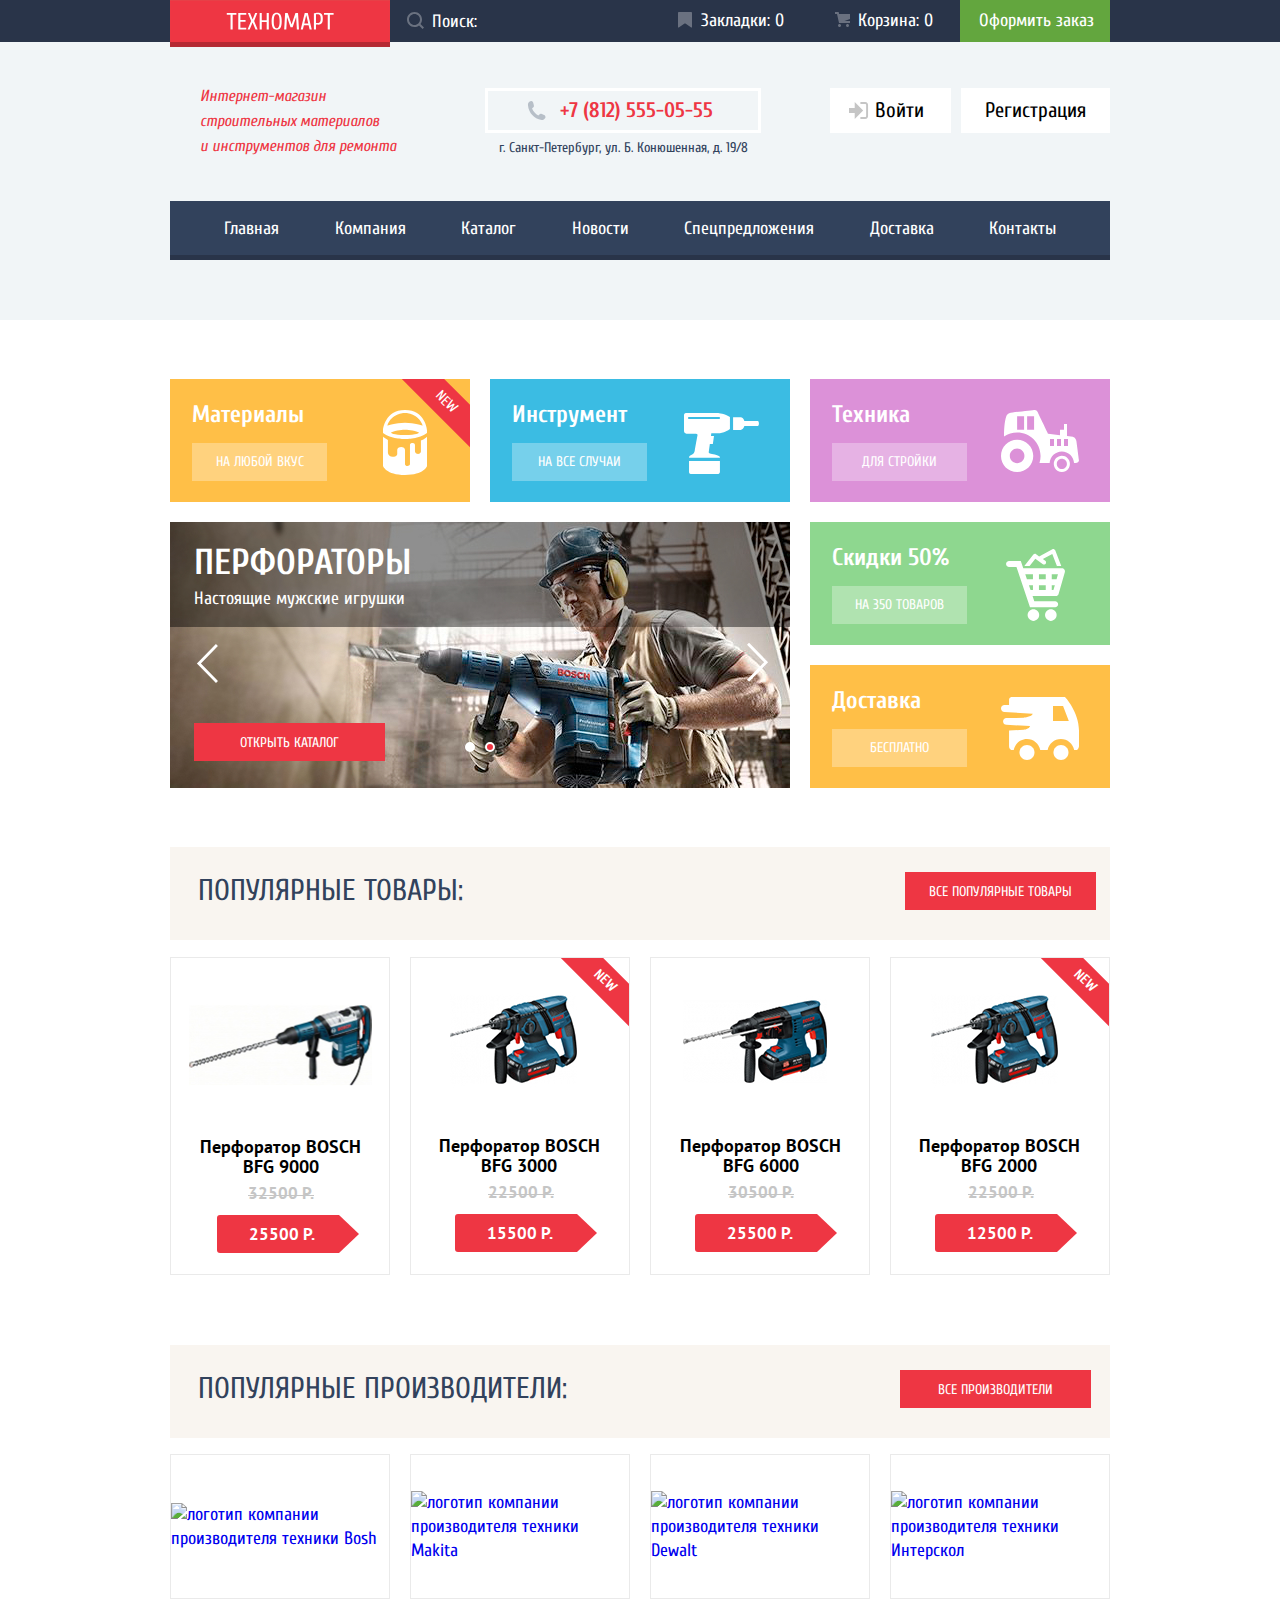
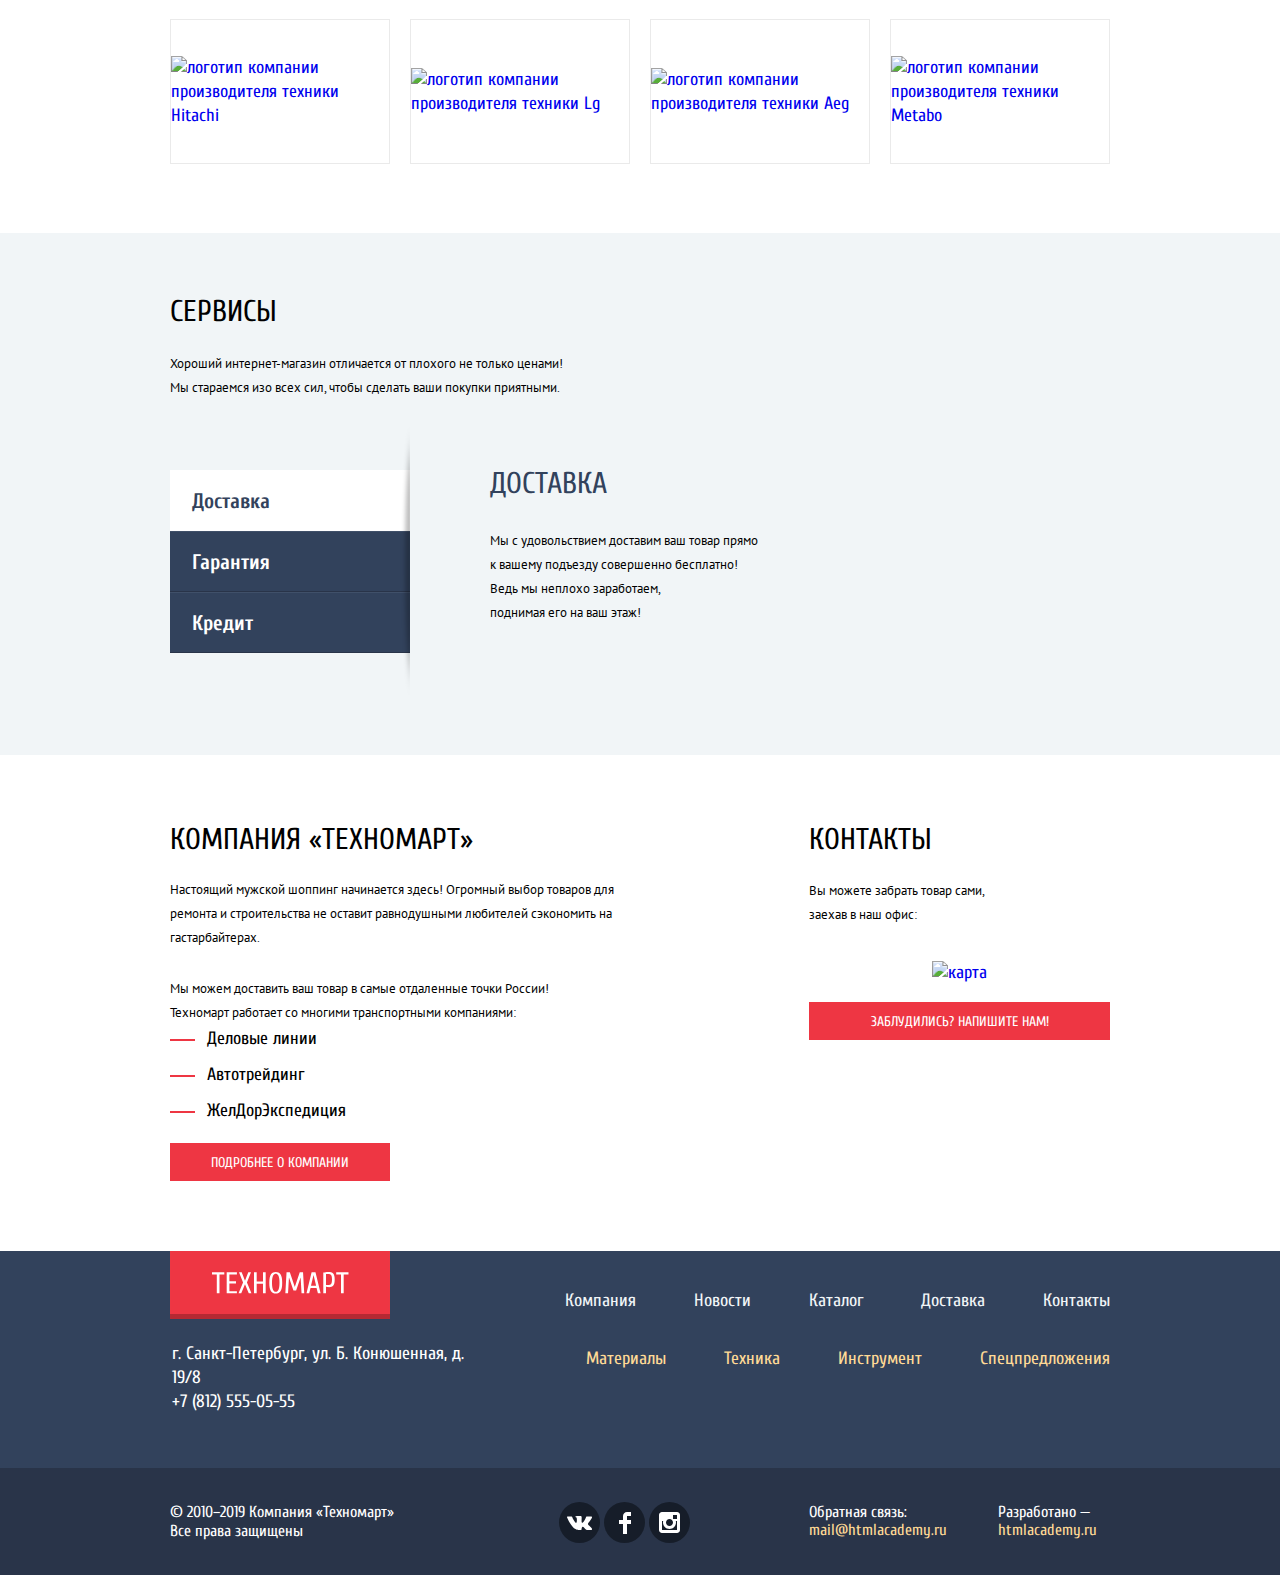
==== index.html @ 9337b0e5 "Правки по оформлению" ====
<!DOCTYPE html>
<html class="page" lang="ru">

<head>
  <meta charset="utf-8">
  <title>HTML Academy: Техномарт</title>
  <link rel="icon" href="favicon.ico">
  <link rel="icon" href="img/favicon.svg" type="image/svg+xml">
  <link rel="apple-touch-icon" href="img/favicon.png">
  <link rel="manifest" href="manifest.webmanifest">
  <link rel="preconnect" href="https://fonts.gstatic.com">
  <link
    href="https://fonts.googleapis.com/css2?family=Cuprum:ital,wght@0,400;0,700;1,400;1,700&family=PT+Sans:ital,wght@0,400;0,700;1,400;1,700&display=swap"
    rel="stylesheet">
  <link href="css/normalize.css" rel="stylesheet">
  <link href="css/style.css" rel="stylesheet">
</head>

<body class="page-body">
  <header class="main-header">
    <div class="header-bar">
      <div class="container header-account">
        <a class="logo-link" href="index.html"><img class="main-header-logo" src="img/logo.svg" width="220" height="47"
            alt="Официальный сайт магазина Техномарт"></a>
        <label for="input-placeholder" class="search-container"><span class="hidden">Поле поиска</span>
          <input id="input-placeholder" class="input-search" type="search" name="query" placeholder="Поиск:">
          <svg class="search-svg" width="17" height="17" viewBox="0 0 17 17" fill="none"
            xmlns="http://www.w3.org/2000/svg">
            <path fill-rule="evenodd" clip-rule="evenodd"
              d="M13.458 12.044L17 15.586L15.586 17L12.044 13.458C10.782 14.421 9.21 15 7.5 15C3.35786 15 0 11.6421 0 7.5C0 3.35786 3.35786 0 7.5 0C11.6421 0 15 3.35786 15 7.5C15.0001 9.14309 14.4581 10.7403 13.458 12.044ZM7.5 2C4.467 2 2 4.467 2 7.5C2.00331 10.5362 4.4638 12.9967 7.5 13C10.532 13 13 10.532 13 7.5C13 4.467 10.532 2 7.5 2Z"
              fill="white" />
          </svg>
        </label>
        <ul class="user-navigation">
          <li class="user-navigation-item">
            <a href="#" class="bookmark-link">Закладки:<span> 0</span></a>
          </li>
          <li class="user-navigation-item">
            <a href="#" class="cart-link">
              Корзина:<span>
                0</span></a>
          </li>
          <li class="user-navigation-item">
            <a href="#" class="order-link">Оформить заказ</a>
          </li>
        </ul>
      </div>
    </div>

    <div class="header-about container">
      <p class="header-info">Интернет-магазин строительных материалов<br> и инструментов для ремонта</p>
      <div class="header-contacts">
        <a class="header-contacts-phone" aria-label="телефон для связи с магазином Техномарт +7 812 555-05-55"
          href="tel:+78125550555">+7 (812) 555-05-55</a>
        <p class="header-contacts-adress">г. Санкт-Петербург, ул. Б. Конюшенная, д. 19/8</p>
      </div>

      <div class="user-links">
        <a class="enter-link" href="#" aria-label="Войти в личный кабинет"><svg width="20" height="17" viewBox="0 0 20 17" fill="none"
            xmlns="http://www.w3.org/2000/svg">
            <path d="M14.1667 8.5L5.71429 0V6H0V11H5.71429V17L14.1667 8.5Z" fill="#C5C5C5" />
            <path
              d="M16.1771 15.01H11.3895V17H16.1771C18.2514 17 19.0381 15.19 19.0619 13.974V3.028C19.0381 1.811 18.2514 0 16.1771 0H11.3895V1.99H16.1771C16.9762 1.99 17.1219 2.671 17.1391 3.047V13.951C17.1229 14.327 16.9762 15.01 16.1771 15.01Z"
              fill="#C5C5C5" />
          </svg>Войти</a>
        <a class="regisration-link" aria-label="Зарегистрироваться в интернет-магазине Техномарт" href="#">Регистрация</a>
      </div>
    </div>

    <nav class="main-navigation container">
      <ul class="site-navigation">
        <li class="site-navigation-item">
          <a href="#">Главная</a>
        </li>
        <li class="site-navigation-item">
          <a href="#">Компания</a>
        </li>
        <li class="site-navigation-item">
          <a href="catalog.html">Каталог</a>
        </li>
        <li class="site-navigation-item">
          <a href="#">Новости</a>
        </li>
        <li class="site-navigation-item">
          <a href="#">Спецпредложения</a>
        </li>
        <li class="site-navigation-item">
          <a href="#">Доставка</a>
        </li>
        <li class="site-navigation-item">
          <a href="#">Контакты</a>
        </li>
      </ul>
    </nav>
  </header>

  <main>
    <div class="container">
      <h1 class="hidden">Техномарт</h1>
      <section class="features">
        <h2 class="hidden">Преимущества компании</h2>
        <ul class="features-list">
          <li class="features-item features-materials new-item">
            <h3 class="features-title">Материалы</h3>
            <a class="features-link" aria-label="Материалы на любой вкус. Посмотреть все материалы" href="#">на любой вкус</a>
          </li>
          <li class="features-item features-tool">
            <h3 class="features-title">Инструмент</h3>
            <a class="features-link" href="#" aria-label="Инструменты на все случаи. Посмотреть все инструменты">на все случаи</a>
          </li>
          <li class="features-item features-technics">
            <h3 class="features-title">Техника</h3>
            <a class="features-link" href="#" aria-label="Техника для стройки. Посмотреть технику для стройки">для стройки</a>
          </li>
          <li class="features-item feature-slider">
            <a class="button catalog-button slider-button" href="catalog.html">Открыть каталог</a>
            <button class="slider-button-left" type="button" aria-label="Предыдущий слайд"><img src="img/icon-left.svg" width="22" height="40"
                alt="назад"></button>
            <button class="slider-button-right" type="button" aria-label="Следующий слайд"><img src="img/icon-left.svg" width="22" height="40"
                alt="вперед"></button>
            <ul class="slider-bullets">
              <li class="slider-bullet-item"><span class="slider-bullet"></span></li>
              <li class="slider-bullet-item"><span class="slider-bullet bullet-active"></span></li>
            </ul>
            <div class="features-perforator">
              <div class="slider-title-background">
                <h3 class="slider-title">Перфораторы</h3>
                <p class="slider-subtitle">Настоящие мужские игрушки</p>
              </div>
            </div>
            <div class="features-drill hidden">
              <div class="slider-title-background">
                <h3 class="slider-title">Дрели</h3>
                <p class="slider-subtitle">Соседям на радость!</p>
              </div>
            </div>
          </li>
          <li class="features-item features-sales">
            <h3 class="features-title">Скидки 50%</h3>
            <a class="features-link" href="#" aria-label="Скидки 50% на 350 товаров. Посмотреть все товары со скидками">на 350 товаров</a>
          </li>
          <li class="features-item features-delivery">
            <h3 class="features-title">Доставка</h3>
            <a class="features-link" href="#" aria-label="Доставка бесплатно. Посмотреть условия доставки">бесплатно</a>
          </li>
        </ul>
      </section>

      <section class="popular-products">
        <div class="section-bar">
          <h2 class="section-title">Популярные товары:</h2>
          <a class="button popular-button" href="#">Все популярные товары</a>
        </div>
        <ul class="products-list">
          <li class="products-item">
            <img class="products-bosh-nine" src="img/bosh-9000.jpg" width="184" height="164" alt="">
            <div class="products-buttons">
              <button class="button-buy" type="button" aria-label="Добавить в корзину товар Перфоратор BOSCH BFG 9000">Купить</button>
              <button class="button-bookmarks" type="button" aria-label="Добавить в закладки товар Перфоратор BOSCH BFG 9000">В закладки</button>
            </div>
            <div class="product-description">
              <h3 class="products-title">Перфоратор BOSCH BFG 9000</h3>
              <p class="old-price">32500 Р.</p>
              <p class="actual-price actual-first-price">25500 Р.</p>
            </div>
          </li>
          <li class="products-item new-item">
            <img class="product-bosh-three" src="img/bosh-3000.jpg" width="127" height="112" alt="">
            <div class="products-buttons">
              <button class="button-buy" type="button" aria-label="Добавить в корзину товар Перфоратор BOSCH BFG 3000">Купить</button>
              <button class="button-bookmarks" type="button" aria-label="Добавить в закладки товар Перфоратор BOSCH BFG 3000">В закладки</button>
            </div>
            <div class="product-description">
              <h3 class="products-title title-bosh-three">Перфоратор BOSCH BFG 3000</h3>
              <p class="old-price">22500 Р.</p>
              <p class="actual-price">15500 Р.</p>
            </div>
          </li>
          <li class="products-item">
            <img class="product-bosh-six" src="img/bosh-6000.jpg" width="144" height="128" alt="">
            <div class="products-buttons">
              <button class="button-buy" type="button" aria-label="Добавить в корзину товар Перфоратор BOSCH BFG 6000">Купить</button>
              <button class="button-bookmarks" type="button" aria-label="Добавить в закладки товар Перфоратор BOSCH BFG 6000">В закладки</button>
            </div>
            <div class="product-description">
              <h3 class="products-title">Перфоратор BOSCH BFG 6000</h3>
              <p class="old-price">30500 Р.</p>
              <p class="actual-price">25500 Р.</p>
            </div>
          </li>
          <li class="products-item new-item">
            <img class="product-bosh-two" src="img/bosh-2000.jpg" width="127" height="112" alt="">
            <div class="products-buttons">
              <button class="button-buy" type="button" aria-label="Добавить в корзину товар Перфоратор BOSCH BFG 2000">Купить</button>
              <button class="button-bookmarks" type="button" aria-label="Добавить в закладки товар Перфоратор BOSCH BFG 2000">В закладки</button>
            </div>
            <div class="product-description">
              <h3 class="products-title title-bosh-two">Перфоратор BOSCH BFG 2000</h3>
              <p class="old-price">22500 Р.</p>
              <p class="actual-price">12500 Р.</p>
            </div>
          </li>
        </ul>
      </section>

      <section class='manufacturer'>
        <div class="manufacturer-bar">
          <h2 class="section-title">Популярные производители:</h2>
          <a href="#" class="button manufacturer-button">Все производители</a>
        </div>
        <ul class="manufacturer-list">
          <li class="manufacturer-item">
            <a href="#" aria-label="Посмотреть технику компании Bosh"><img src="img/bosh.png" width="126" height="37"
                alt="логотип компании производителя техники Bosh"></a>
          </li>
          <li class="manufacturer-item">
            <a href="#" aria-label="Посмотреть технику компании Makita"><img src="img/makita.png" width="123" height="40"
                alt="логотип компании производителя техники Makita"></a>
          </li>
          <li class="manufacturer-item">
            <a href="#" aria-label="Посмотреть технику компании Dewalt"><img src="img/dewalt.png" width="146" height="44"
                alt="логотип компании производителя техники Dewalt"></a>
          </li>
          <li class="manufacturer-item">
            <a href="#" aria-label="Посмотреть технику компании Интерскол"><img src="img/interskol.png" width="200" height="76"
                alt="логотип компании производителя техники Интерскол"></a>
          </li>
          <li class="manufacturer-item">
            <a href="#" aria-label="Посмотреть технику компании Hitachi"><img src="img/hitachi.png" width="169" height="31"
                alt="логотип компании производителя техники Hitachi"></a>
          </li>
          <li class="manufacturer-item">
            <a href="#" aria-label="Посмотреть технику компании Lg"><img src="img/lg.png" width="121" height="73"
                alt="логотип компании производителя техники Lg"></a>
          </li>
          <li class="manufacturer-item">
            <a href="#" aria-label="Посмотреть технику компании Aeg"><img src="img/aeg.png" width="151" height="98"
                alt="логотип компании производителя техники Aeg"></a>
          </li>
          <li class="manufacturer-item">
            <a href="#" aria-label="Посмотреть технику компании Metabo"><img src="img/metabo.png" width="206" height="73"
                alt="логотип компании производителя техники Metabo"></a>
          </li>
        </ul>
      </section>
    </div>

    <section class="services-bar">
      <div class="services container">
        <h2 class="section-title services-title">Сервисы</h2>
        <p class="section-subtitle services-subtitle">Хороший интернет-магазин отличается от плохого не только
          ценами!<br>
          Мы стараемся изо всех сил, чтобы сделать ваши покупки приятными.</p>
        <div class="services-buttons" role="tablist">
          <button type="button" class="services-button services-checked" role="tab">Доставка</button>
          <button type="button" class="services-button" role="tab">Гарантия</button>
          <button type="button" class="services-button" role="tab">Кредит</button>
        </div>
        <figure class="services-content content-delivery">
          <h3 class="section-title content-title">Доставка</h3>
          <p class="section-subtitle">Мы с удовольствием доставим ваш товар прямо<br>
            к вашему подъезду совершенно бесплатно!<br>
            Ведь мы неплохо заработаем, <br>
            поднимая его на ваш этаж!</p>
        </figure>

        <figure class="services-content content-garantee display-none">
          <h3 class="section-title content-title garantee-title">Гарантия</h3>
          <p class="section-subtitle">Если купленный у нас товар поломается или заискрит,<br>а также в случае пожара,
            спровоцированного его<br>возгоранием, вы всегда можете быть уверены в нашей<br>гарантии.
            Мы обменяем сгоревший товар на новый.<br>Дом уж восстановите как-нибудь сами.</p>
        </figure>

        <figure class="services-content content-credit display-none">
          <h3 class="section-title content-title">Кредит</h3>
          <p class="section-subtitle">Залезть в долговую яму стало проще!<br>Кредитные консультанты придут вам на
            помощь.
          </p>
          <a class="button button-request" href="#" aria-label="Отправить заявку на оформление кредита">Отправить заявку</a>
        </figure>
      </div>

    </section>


    <div class="promo-contacts-container">
      <section class="promo">
        <h2 class="section-title promo-title">Компания «Техномарт»</h2>
        <p class="section-subtitle promo-subtitle-first">Настоящий мужской шоппинг начинается здесь!
          Огромный выбор товаров для ремонта и строительства не оставит равнодушными любителей
          сэкономить на гастарбайтерах.</p>
        <p class="section-subtitle promo-subtitle-second">Мы можем доставить ваш товар в самые отдаленные точки
          России!<br>
          Техномарт работает со многими транспортными компаниями:</p>
        <ul class="transport-list">
          <li class="transport-item">Деловые линии</li>
          <li class="transport-item">Автотрейдинг</li>
          <li class="transport-item">ЖелДорЭкспедиция</li>
        </ul>
        <a class="button button-promo" href="#">Подробнее о компании</a>
      </section>

      <section class="contacts">
        <h2 class="section-title contacts-title">Контакты</h2>
        <p class="section-subtitle">Вы можете забрать товар сами,<br>
          заехав в наш офис:</p>
        <a class="contacts-map" href="https://goo.gl/maps/zTwH3XCAZVpeip2f9" aria-label="Открыть карту в Google Maps"><img src="img/map.jpg" width="300"
            height="158" alt="карта"></a>
        <a class="button button-map" href="#">Заблудились? Напишите нам!</a>
      </section>

      <form class="mail-popap display-none" method="POST" action="https://echo.htmlacademy.ru">
        <h2 class="hidden">Форма обратной связи</h2>
        <ul class="mail-list">
          <li class="mail-item">
            <label for="user-mail-name">Ваше имя:</label>
            <input class="mail-name" id="user-mail-name" type="text" name="user-name" value=""
              placeholder="Имя Фамилия">
          </li>
          <li class="mail-item">
            <label for="user-mail-email">Ваш e-mail:</label>
            <input class="mail-email" id="user-mail-email" type="email" name="user-email" value=""
              placeholder="email@example.com">
          </li>
          <li class="mail-item">
            <label for="user-mail-text">Текст письма:</label>
            <textarea class="mail-text" id="user-mail-text" name="user-text" placeholder="В свободной форме"></textarea>
          </li>
        </ul>
        <div class="mail-button-bar">
          <button class="button mail-button-send" type="submit" aria-label="Отправить письмо">Отправить</button>
        </div>
        <button class="button mail-button-close" type="button" aria-label="Закрыть окно обратной связи"><svg width="21" height="21" viewBox="0 0 21 21"
            fill="none" xmlns="http://www.w3.org/2000/svg">
            <path
              d="M13.2729 10.5L20.6949 3.07799C21.0839 2.68899 21.0839 2.05299 20.6949 1.66399L19.3359 0.304995C18.9469 -0.0840054 18.3109 -0.0840054 17.9219 0.304995L10.4999 7.72699L3.07793 0.304995C2.68893 -0.0840054 2.05293 -0.0840054 1.66393 0.304995L0.304934 1.66399C-0.0840664 2.05299 -0.0840664 2.68899 0.304934 3.07799L7.72693 10.5L0.305934 17.922C-0.0830664 18.311 -0.0830664 18.947 0.305934 19.336L1.66493 20.695C2.05393 21.084 2.68993 21.084 3.07893 20.695L10.5009 13.273L17.9229 20.695C18.3119 21.084 18.9479 21.084 19.3369 20.695L20.6959 19.336C21.0849 18.947 21.0849 18.311 20.6959 17.922L13.2729 10.5Z"
              fill="#EE3643" />
          </svg></button>
      </form>

      <div class="map-popap display-none">
        <h2 class="hidden">Адрес на карте</h2>
        <iframe class="map-frame"
          src="https://www.google.com/maps/embed?pb=!1m18!1m12!1m3!1d1998.5991043651586!2d30.320894616311794!3d59.938794181876254!2m3!1f0!2f0!3f0!3m2!1i1024!2i768!4f13.1!3m3!1m2!1s0x4696310fca5ba729%3A0xea9c53d4493c879f!2z0JHQvtC70YzRiNCw0Y8g0JrQvtC90Y7RiNC10L3QvdCw0Y8g0YPQuy4sIDE5LCDQodCw0L3QutGCLdCf0LXRgtC10YDQsdGD0YDQsywgMTkxMTg2!5e0!3m2!1sru!2sru!4v1613931424519!5m2!1sru!2sru"
          width="600" height="450" style="border:0;" allowfullscreen="" loading="lazy"></iframe>
        <button class="button map-button-close" type="button" aria-label="Закрыть"><svg width="21" height="21" viewBox="0 0 21 21"
            fill="none" xmlns="http://www.w3.org/2000/svg">
            <path
              d="M13.2729 10.5L20.6949 3.07799C21.0839 2.68899 21.0839 2.05299 20.6949 1.66399L19.3359 0.304995C18.9469 -0.0840054 18.3109 -0.0840054 17.9219 0.304995L10.4999 7.72699L3.07793 0.304995C2.68893 -0.0840054 2.05293 -0.0840054 1.66393 0.304995L0.304934 1.66399C-0.0840664 2.05299 -0.0840664 2.68899 0.304934 3.07799L7.72693 10.5L0.305934 17.922C-0.0830664 18.311 -0.0830664 18.947 0.305934 19.336L1.66493 20.695C2.05393 21.084 2.68993 21.084 3.07893 20.695L10.5009 13.273L17.9229 20.695C18.3119 21.084 18.9479 21.084 19.3369 20.695L20.6959 19.336C21.0849 18.947 21.0849 18.311 20.6959 17.922L13.2729 10.5Z"
              fill="#EE3643" />
          </svg></button>
      </div>
    </div>


  </main>

  <footer class="main-footer">
    <div class="container">
      <section class="footer-about">
        <h2 class="hidden">Информация о компании</h2>
        <a class="footer-logo" href="index.html" aria-label="Ссылка на главную страницу магазина Техномарт"><img src="img/logo-footer.svg" width="220" height="68"
          alt="Официальный сайт магазина Техномарт"></a>
        <p class="footer-about-adress">
          г. Санкт-Петербург, ул. Б. Конюшенная, д. 19/8<br>
          +7 (812) 555-05-55
        </p>
        <ul class="footer-menu-about">
          <li class="menu-about-item">
            <a href="#">Компания</a>
          </li>
          <li class="menu-about-item">
            <a href="#">Новости</a>
          </li>
          <li class="menu-about-item">
            <a href="catalog.html">Каталог</a>
          </li>
          <li class="menu-about-item">
            <a href="#">Доставка</a>
          </li>
          <li class="menu-about-item">
            <a href="#">Контакты</a>
          </li>
        </ul>
        <ul class="footer-menu-products">
          <li class="menu-products-item">
            <a href="#">Материалы</a>
          </li>
          <li class="menu-products-item">
            <a href="#">Техника</a>
          </li>
          <li class="menu-products-item">
            <a href="#">Инструмент</a>
          </li>
          <li class="menu-products-item">
            <a href="#">Спецпредложения</a>
          </li>
        </ul>
      </section>
    </div>
    <section class="footer-contacts">
      <div class="container footer-contacts-design">
        <p class="footer-copyright">© 2010–2019 Компания «Техномарт»<br>
          Все права защищены</p>
        <ul class="footer-social-list">
          <li class="social-item social-vk"><a href="#" aria-label="Ссылка на страницу магазина Вконтакте"><span class="hidden">Вконтакте</span></a></li>
          <li class="social-item social-fb"><a href="#" aria-label="Ссылка на страницу магазина в Фейсбук"><span class="hidden">Фейсбук</span></a></li>
          <li class="social-item social-inst"><a href="#" aria-label="Ссылка на страницу магазина в Инстаграм"><span class="hidden">Инстаграм</span></a></li>
        </ul>
        <div class="footer-adress-and-developers">
          <p class="footer-adress">Обратная связь:<br>
            <a class="footer-link" href="#" aria-label="Адрес электронной почты для обратной связи mail@htmlacademy.ru">mail@htmlacademy.ru</a>
          </p>
          <p class="footer-developers">
            Разработано —<br>
            <a class="footer-link" href="https://htmlacademy.ru/intensive/htmlcss" aria-label="Ссылка на сайт компании разработчика сайта магазина">htmlacademy.ru</a>
          </p>
        </div>
      </div>
    </section>


  </footer>


</body>

</html>
---- css/style.css ----
/** Colors **/
:root {
    --basic-grey: #32425C;
    --basic-dark-grey: #293449;
    --basic-red: #EE3643;
    --basic-green: #63A63E;
    --basic-light-grey: #C5C5C5;
    --basic-background: #F1F5F7;
    --basic-beige: #F9F5F0;
    --white: #FFFFFF;
    --special-dark-grey: #161D29;
    --special-dark-green: #518534;
    --special-yellow: #FFBF47;
    --special-yellow-2: #FFC047;
    --special-blue: #3BBCE3;
    --special-lilac: #DC91D8;
    --special-greenlight: #8ED78F;
    --special-bright-green: #00CA74;
    --special-yellowlight: #FFDA96;
    --special-dark-red: #CA2C37;
    --success: #5FBB2D;
    --warning: #FFBF47;
    --error: #BA2732;
    --black: black;
    --background-light-grey: #F1F1F1;
    --special-grey: #D7DCDE;
    --special-deep-grey: #ababab;
    --special-light-grey : #EAEAEA;
    --light-grey: #E5E5E5;
    --grey: #A9A9A9;
    --basic-transparant-grey: #F4F4F4;
}

/** Global **/

.page-body {
  min-width: 960px;
  margin: 0;
  padding: 0;
  font-family:'Cuprum', 'Arial', sans-serif;
  font-size: 18px;
  line-height: 24px;
  font-weight: 400;
  background-color: var(--white);

  min-height: 100%;
  display: grid;
  grid-template-rows: min-content 1fr min-content;
  align-content: start;
}


a {
    text-decoration: none;
  }

img {
    max-width: 100%;
    height: auto;
  }

.hidden {
    position: absolute;
    width: 1px;
    height: 1px;
    margin: -1px;
    border: 0;
    padding: 0;
    white-space: nowrap;
    clip-path: inset(100%);
    clip: rect(0 0 0 0);
    overflow: hidden;
}

.display-none {
    display: none;
}

/** Grid **/

.page {
    height: 100%;
  }

.container {
    width: 940px;
    margin: 0 auto 0 auto;
}


/** Button **/

.button {
    background-color: var(--basic-red);
    color: var(--white);
    font-weight: normal;
    font-size: 14px;
    line-height: 18px;
    text-transform: uppercase;
    text-align: center;
    display: inline-block;
}

.button:hover {
    background-color: var(--special-dark-red) ;
}

.button:active {
    background-color: var(--error);
}

/** Header **/

.main-header {
    background-color: var(--basic-background);
    color: var(--white);
    padding-bottom: 60px;
}

.header-bar {
    background-color: var(--basic-dark-grey);
    width: 100%;
}

.header-container {
    height: 42px;
    display: grid;
    grid-template-columns: min-content 1fr;
}

.logo-link {
    width: 220px;
    height: 43px;
    margin: 0;
    padding: 0;
}

.main-header-logo {
    width: 220px;
    height: 47px;
    margin: 0;
    padding: 0;
}

.header-account {
    color: var(--white);
    display: flex;
    align-items: center;
    height: 42px;
}

.user-navigation {
    display: flex;
    justify-content: end;
    align-items: center;
    margin: 0;
    margin-left: auto;
    padding: 0;
}

.main-navigation {
    background-color: var(--basic-grey);
}

.site-navigation {
    margin: 0;
    padding: 16px 29px 14px 29px;
    border-bottom: solid 5px var(--basic-dark-grey);
    display: flex;
    flex-direction: row;
    justify-content: space-between;
    flex-wrap: wrap;
}

.bookmark-link {
    position: relative;
    padding: 12px 25px 9px 43px;
}

.bookmark-link-catalog {
    padding: 11px 39px 11px 44px;
}

.bookmark-link::before {
    content: "";
    width: 14px;
    height: 16px;
    background-image: url("../img/icon-bookmark.svg");
    background-repeat: no-repeat;
    background-position: 0 0;
    position: absolute;
    top: 14px;
    left: 20px;
    opacity: 0.3;
}

.cart-link {
    position: relative;
    padding: 9px 27px 9px 49px;
}

.cart-link-checked {
    background-color: var(--basic-red);
    border: none;
    padding: 10px 22px 11px 35px;
}

.cart-link::before {
    content: "";
    width: 15px;
    height: 15px;
    background-image: url("../img/icon-cart.svg");
    background-repeat: no-repeat;
    background-position: 0 0;
    position: absolute;
    left: 26px;
    top: 11px;
    opacity: 0.3;
}

.cart-link-checked::before {
    content: "";
    width: 15px;
    height: 15px;
    background-image: url("../img/icon-cart.svg");
    background-repeat: no-repeat;
    background-position: 0 0;
    position: absolute;
    left: 12px;
    top: 13px;
    opacity: 0.3;
}

.bookmark-link:hover::before , .cart-link:hover::before {
    opacity: 1;
}

.bookmark-link:active, .cart-link:active, .bookmark-link:active span, .cart-link:active span {
    background-color: var(--special-dark-grey);
    color: rgba(255, 255, 255, 0.5);
}

.bookmark-link:active::before, .cart-link:active::before {
    opacity: 0.3;
}

.order-link {
    background-color: var(--basic-green);
    padding: 9px 16px 9px 19px;
    text-align: center;
    display: block;
}

.order-link:hover {
    background-color: var(--success);
}

.order-link:active {
    background-color: var(--basic-green);
    color: rgba(255, 255, 255, 0.5);;
}

.search-container {
    flex: 1;
    display: flex;
    position: relative;
    height: 100%;
}

.search-svg {
    position: absolute;
    top: 12px;
    left: 17px;
    opacity: 0.3;
}

.input-search {
    color: var(--white);
    height: 100%;
    width: 100%;
    flex: 1;
    border: none;
    padding: 9px 0 9px 42px;
    background-color: var(--basic-dark-grey);
    outline: none;
}

.input-search::placeholder {
    color: var(--white);
}

.input-search:hover + .search-svg {
    opacity: 1;
}

.input-search:active + .search-svg {
    opacity: 0.3;
}

.input-search:active::placeholder {
    color: rgba(255, 255, 255, 0.5);
}

.input-search:focus {
    background-color: var(--white);
    color: var(--black);
}

.input-search:focus::placeholder {
    color: var(--black);
}

.input-search:focus + .search-svg {
    opacity: 1;
}

.input-search:focus + .search-svg path {
    fill: var(--basic-red);
}

.site-navigation a , .user-navigation a , .user-navigation-item span {
    color: var(--white);
}

.user-navigation-item span {
    font-size: 18px;
}

.site-navigation, .user-navigation {
    list-style-type: none;
}

.header-about {
    font-size: 14px;
    line-height: 24px;
    box-sizing: border-box;
    display: grid;
    grid-template-columns: 1fr 1fr 1fr;
}

.header-info {
    color: var(--basic-red);
    font-style: italic;
    font-size: 16px;
    line-height: 25px;
    text-transform: none;

    width: 197px;
    margin: 0 0 0 30px;
    padding: 42px 0 42px 0;
}

.header-contacts {
    color: var(--basic-grey);
    margin-left: auto;
    padding: 46px 0 38px 0;
    display: flex;
    flex-direction: column;
}

.phone-img {
    margin-left: 16px;
}

.header-contacts-phone {
    border: solid var(--white) 3px;
    color: var(--basic-red);
    font-weight: 700;
    font-size: 21px;
    line-height: 30px;
    margin: 0;
    padding: 4px 45px 5px 72px;
    text-align: center;
    height: 45px;
    position: relative;
    box-sizing: border-box;
}

.header-contacts-phone::before {
    content: "";
    width: 19px;
    height: 19px;
    background-image: url(../img/icon-phone.svg);
    position: absolute;
    top: 10px;
    left: 39px;
}

.header-contacts-adress {
    font-size: 14px;
    line-height: 24px;
    text-align: center;
    margin: 0;
    margin-top: 3px;
    padding: 0;
}

.user-links {
    justify-self: end;
    padding: 46px 0 67px 0;
    display: flex;
    height: 45px;
    margin-left: 69px;
}

.user-link {
    margin: 0;
    padding: 0;
}

.user-link:hover {
    color: var(--basic-red);
}

.user-link:active {
    color: var(--basic-light-grey);
}

.enter-link {
    background-color: var(--white);
    color: var(--black);
    font-size: 21px;
    line-height: 21px;
    padding: 12px 27px 12px 45px;
    position: relative;
    box-sizing: border-box;
}

.enter-link svg {
    position: absolute;
    top: 14px;
    left: 19px;
}

.regisration-link {
    background-color: var(--white);
    color: var(--black);
    font-size: 21px;
    line-height: 21px;
    padding: 12px 24px 12px 24px;
    margin-left: 10px;
    box-sizing: border-box;
}

.enter-link:hover, .regisration-link:hover {
    color: var(--basic-red);
}

.enter-link:active, .regisration-link:active {
    color: var(--basic-light-grey);
}


.enter-link:hover path {
    fill: var(--basic-grey);
}

.enter-link:active path {
    fill: var(--basic-light-grey);
}

.site-navigation-item a {
    width: 100%;
    padding: 16px 25px 20px 25px;
}

.site-navigation-item a:hover {
    background-color: var(--basic-dark-grey);
}

.site-navigation-item a:active {
    background-color: var(--special-dark-grey);
    color: rgba(255, 255, 255, 0.5);
}


/**Features**/

.features {
    margin-top: 59px;
    margin-bottom: 59px;
}

.features-list {
    list-style-type: none;
    color: var(--white);
    margin: 0;
    padding: 0;

    display: grid;
    grid-template-columns: 1fr 1fr 1fr;
    grid-template-rows: 123px 123px 123px;
    gap: 20px;
}

.feature-slider {
    grid-column:  1 / 3;
    grid-row: 2 / 4;
    min-width: 620px;
}

.features-item {
    max-width: 300px;
    padding: 21px 0 21px 22px;
    display: flex;
    flex-direction: column;
    justify-content: space-between;
    overflow: hidden;
}

.features-title {
    font-weight: bold;
    font-size: 24px;
    line-height: 30px;
    margin: 0;
    padding: 0;
}

.features-link {
    display: inline;
    color: var(--white);
    background-color: rgba(255,255,255, 0.3);
    font-size: 14px;
    line-height: 18px;
    text-align: center;
    text-transform: uppercase;
    max-width: 115px;
    margin: 0;
    padding: 10px;
}

.features-link:hover {
    background-color: rgba(197, 197, 197, 0.3);
}

.features-link:active {
    background-color: rgba(169, 169, 169, 0.3);
}

.features-materials {
    background-color: var(--special-yellow);
    background-image: url("../img/icon-paint.svg");
    background-repeat: no-repeat;
    background-position-x: 213px;
    background-position-y: 31px ;
}

.new-item {
    position: relative;
}

.new-item::after {
    content: "new";
    background-color: var(--basic-red);
    font-family: 'Cuprum', 'Arial', sans-serif;
    font-size: 14px;
    line-height: 18px;
    text-transform: uppercase;
    width: 100px;
    height: 30px;
    text-align: center;
    display: flex;
    justify-content: center;
    align-items: center;
    color: var(--white);
    position: absolute;
    top: 8px;
    right: -26px;
    transform: rotate(45deg);
}

.features-tool {
    background-color: var(--special-blue);
    background-image: url("../img/icon-drel.svg");
    background-repeat: no-repeat;
    background-position-x: 194px;
    background-position-y: 34px ;
}

.features-technics {
    background-color: var(--special-lilac);
    background-image: url("../img/icon-auto.svg");
    background-repeat: no-repeat;
    background-position-x: 191px;
    background-position-y: 31px ;
}

.features-sales {
    background-color: var(--special-greenlight);
    background-image: url("../img/icon-sale.svg");
    background-repeat: no-repeat;
    background-position-x: 196px;
    background-position-y: 26px ;
}

.features-delivery {
    background-color: var(--special-yellow);
    background-image: url("../img/icon-delivery.svg");
    background-repeat: no-repeat;
    background-position-x: 191px;
    background-position-y: 32px ;
}

.feature-slider {
    margin: 0;
    padding: 0;
    position: relative;
}

.features-perforator {
    background-color: var(--basic-beige);
    background-image: url("../img/drells.jpg");
    background-repeat: no-repeat;
    height: 100%;
}

.features-drill {
    background-color: var(--basic-beige);
    background-image:  url("../img/perforators.jpg");
    background-repeat: no-repeat;
    height: 100%;
}

.slider-title-background {
    background: rgba(0, 0, 0, 0.25);
    padding: 23px 0 16px 24px;
    height: min-content;
}

.slider-title {
    font-weight: bold;
    font-size: 36px;
    line-height: 36px;
    text-transform: uppercase;
    margin: 0;
    margin-bottom: 6px;
    padding: 0;
}

.slider-subtitle {
    font-weight: 400;
    font-size: 18px;
    line-height: 24px;
    margin: 0;
    padding: 0;
}

.slider-button {
    position: absolute;
    left: 24px;
    bottom: 27px;
}

.slider-button-left {
    position: absolute;
    left: 20px;
    bottom: 98px;
    background: transparent;
    border: none;
}

.slider-button-right {
    position: absolute;
    right: 15px;
    bottom: 104px;
    background: transparent;
    border: none;
    transform: rotate(180deg);
}

.slider-bullets {
    display: flex;
    min-width: 30px;
    position: absolute;
    bottom: 36px;
    left: 295px;
    list-style: none;
    margin: 0;
    padding: 0;
}

.slider-bullet {
    display: block;
    content: "";
    width: 6px;
    height: 6px;
    background-color: var(--white);
    border: solid 2px var(--white);
    border-radius: 50%;
    margin: 0;
    padding: 0;
}

.bullet-active {
    background-color: var(--basic-red);
}

.slider-bullet-item {
    margin-right: 10px;
}

.slider-bullet-item:last-child {
    margin-right: 0;
}

.catalog-button {
    padding: 11px 46px 9px 46px;
    width: max-content;
}

/**Popular, Manufacturer**/

.manufacturer {
    margin-top: 70px;
}

.popular-button {
    padding: 11px 24px 9px 24px;
}

.section-title {
    color: var(--basic-grey);
    text-transform: uppercase;
    font-size: 30px;
    line-height: 30px;
    font-weight: 400;
    margin: 0;
    padding: 0;
}

.section-bar {
    background-color: var(--basic-beige);
    padding: 25px 14px 30px 28px;
    display: flex;
    justify-content: space-between;
    align-items: center;
}

.manufacturer-bar {
    background-color: var(--basic-beige);
    padding: 25px 19px 30px 28px;
    display: flex;
    justify-content: space-between;
    align-items: center;
}

.products-list, .manufacturer-list, .products-list-catalog {
    list-style-type: none;
    margin: 0;
    padding: 0;
}

.products-list {
    display: grid;
    grid-template-columns: 1fr 1fr 1fr 1fr;
    gap: 20px;
    margin-top: 17px;
}

.products-list-catalog {
    display: grid;
    grid-template-columns: 1fr 1fr 1fr;
    grid-column-gap: 20px;
    grid-row-gap: 18px;
    margin-top: 8px;
}

.products-item {
    border: solid 1px var(--special-light-grey);
    font-family: 'PT Sans', 'Arial', sans-serif;
    font-weight: bold;
    font-size: 18px;
    line-height: 20px;
    text-align: center;
    width: 220px;
    min-height: 318px;
    padding: 0 17px 21px 18px;
    margin: 0;
    box-sizing: border-box;
    position: relative;
    overflow: hidden;

    display: flex;
    flex-direction: column;
    align-items: center;
}

.products-item-catalog {
    border: solid 1px var(--special-light-grey);
    font-family: 'PT Sans', 'Arial', sans-serif;
    font-weight: bold;
    font-size: 18px;
    line-height: 20px;
    text-align: center;
    width: 220px;
    min-height: 318px;
    padding: 0 17px 21px 18px;
    margin: 0;
    box-sizing: border-box;
    position: relative;
    overflow: hidden;

    display: flex;
    flex-direction: column;
    align-items: center;
    padding-top: 3px;
}

.products-item img {
    width: 184px;
    height: 164px;
    object-fit: scale-down;
    box-sizing: content-box;
}

.products-item-catalog img {
    width: 184px;
    height: 164px;
    object-fit: scale-down;
    margin-bottom: 5px;
    box-sizing: content-box;
}

.products-buttons {
    background-color: var(--white);
    position: absolute;
    display: none;
    padding-bottom: 6px;
    margin-top: -4px;
}

.products-item:hover, .products-item-catalog:hover {
    box-shadow: 0 4px 20px rgba(0, 0, 0, 0.15);
}

.products-item:hover .products-buttons {
    display: block;
}

.products-item-catalog:hover .products-buttons {
    display: block;
}

.product-description {
    margin-top: 0;
    padding-top: 8px;
}

.products-title {
    font-weight: bold;
    font-size: 18px;
    line-height: 20px;
    text-align: center;
    margin: 0;
    padding: 0;
    padding-bottom: 6px;
}

.title-bosh-three, .title-bosh-two {
    padding-right: 3px;
}

.title-catalog-bosh-three, .title-catalog-bosh-two {
    margin-top: -2px;
    margin-left: -4px;
}

.old-price {
    color: var(--basic-light-grey);
    display: inline-block;
    font-size: 17px;
    line-height: 18px;
    text-align: center;
    margin: 0;
    padding: 0;
    padding-bottom: 13px ;
    position: relative;
}

.old-price::after {
    content: "";
    width: 100%;
    background-color: var(--basic-light-grey);
    height: 1px;
    position: absolute;
    bottom: 19px;
    left: 0;
}

.old-price-hidden {
    display: block;
    visibility: hidden;
    padding-bottom: 15px;
}

.actual-price {
    display: inline-block;
    background-color: var(--basic-red);
    border-radius: 3px 0 0 3px;
    color: var(--white);
    font-size: 17px;
    line-height: 18px;
    text-align: center;
    margin: 0;
    margin-left: -9px;
    padding: 10px 24px 10px 32px;
    max-width: 141px;
    position: relative;
}

.actual-price::after {
    content: "";
    width: 0;
    height: 0;
    border-style: solid;
    border-width: 19px 0 19px 20px;
    border-color: transparent transparent transparent var(--basic-red);
    position: absolute;
    top: 0;
    right: -20px;
}

.actual-first-price {
    margin-left: -5px;
}

.products-bosh-nine {
    padding-top: 5px;
}


.product-bosh-three {
    margin-left: -14px;
}

.product-bosh-two {
    margin-left: -13px;
}

.product-bosh-six {
    margin-left: -11px;
}

.products-item .product-bosh-six {
    padding-bottom: 4px;
    margin-top: 2px;
}

.products-item .product-bosh-three {
    padding-bottom: 6px;
}

.products-item .product-bosh-two {
    padding-bottom: 6px;
}

.products-item .products-bosh-nine {
    padding-bottom: 2px;
}

/** Products Popap  **/

.cart-success-popap {
    position: fixed;
    top: 50%;
    left: 50%;
    transform: translate(-50%,-50%);
    margin-left: 17px;

    width: 620px;
    height: 282px;
    box-sizing: border-box;
    background-color: var(--white);
    box-shadow: 0 4px 20px rgba(0, 0, 0, 0.15);

    border-top: solid var(--basic-red) 7px;

    display: none;
}

.success-message {
    margin: 0;
    padding: 66px 100px 67px 174px;
}

.success-text {
    margin: 0;
    padding: 0;
    font-style: normal;
    font-weight: bold;
    font-size: 24px;
    line-height: 30px;
    position: relative;
}

.success-text::before {
    content: "";
    width: 66px;
    height: 66px;
    background-image: url("../img/icon-mark.svg");
    position: absolute;
    left: -93px;
    top: -18px;
}

.success-buttons {
    background-color: var(--background-light-grey);
    padding: 37px 112px 37px 114px;
}

.success-order {
    border: none;
    padding: 11px 46px 9px 47px;
    margin-right: 5px;
}

.success-next {
    background-color: var(--white);
    color: var(--black);
    border: none;
    padding: 11px 31px 9px 32px;
}

.success-close {
    margin: 0;
    padding: 0;
    position: absolute;
    top: 11px;
    right: 11px;
    background-color: transparent;
    border: none;
}
.succes-close:hover {
    background-color: transparent;
}


/**  Manufacturer **/

.manufacturer-list {
    display: grid;
    grid-template-columns: 1fr 1fr 1fr 1fr;
    gap: 20px;
    margin-top: 16px;
}

.manufacturer-button {
    padding: 11px 38px 9px 38px;
}

.manufacturer-item {
    border: solid 1px var(--special-light-grey);
    width: 220px;
    height: 145px;
    box-sizing: border-box;
    display: flex;
    align-items: center;
    justify-content: center;
}

.manufacturer-item:hover {
    box-shadow: 0 4px 20px rgba(0, 0, 0, 0.15);
}

.manufacturer-item:active {
    opacity: 0.5;
    filter: drop-shadow(0px 4px 20px rgba(0, 0, 0, 0.15));
}

.manufacturer-item:active img {
    opacity: 0.5;
}


/** Services **/

.services-bar {
    background-color: var(--basic-background);
    height: 522px;
}

.services {
    display: grid;
    grid-template-columns: 1fr 3fr;
    margin-top: 69px;
    padding: 64px 0 0 0;
}

.services-title {
    color: var(--black);
    margin-bottom: 25px;

    grid-column: 1 / -1;
}

.services-subtitle {
    grid-column: 1 / -1;
}

.section-subtitle {
    font-family: 'PT Sans', 'Arial', sans-serif;
    font-weight: 400;
    font-size: 13px;
    line-height: 24px;
    margin: 0;
    padding: 0;
}

.services-buttons {
    display: flex;
    flex-direction: column;
    margin-top: 70px;
    position: relative;
}

.services-buttons::after {
    content: "";
    width: 10px;
    height: 279px;
    background-image: url(../img/line.png);
    position: absolute;
    right: 0;
    top: -49px;
}

.services-button {
    border: none;
    background-color: var(--basic-grey);
    color: var(--white);
    font-weight: bold;
    font-size: 21px;
    line-height: 30px;
    width: 240px;
    height: 61px;
    padding: 0 0 0 22px;
    margin: 0;
    text-align: left;
    border-top: solid 1px #405069;
    border-bottom: solid 1px #293449;
}

.services-button:hover {
    background-color: var(--basic-dark-grey);
}

.services-button:active {
    background-color: var(--white);
    color: var(--basic-grey);
}

.services-checked {
    background-color: var(--white);
    color: var(--basic-grey);
    pointer-events: none;
    border-top: solid 1px var(--white);
    border-bottom: solid 1px var(--white);
    
}

.services-content {
    margin: 0;
    padding: 69px 0 99px 80px;
}

.content-title {
    margin-bottom: 30px;
}

.content-delivery {
    background-image: url("../img/layer-delivery.png");
    background-repeat: no-repeat;
    background-position-x: 231px;
    background-position-y: 90px;
    padding-bottom: 128px ;
}

.content-garantee {
    background-image: url("../img/layer-garantee.png");
    background-repeat: no-repeat;
    background-position-x: 319px;
    background-position-y: 66px;
    padding-bottom: 113px;
}

.garantee-title {
    margin-bottom: 25px;
}

.content-credit {
    background-image: url("../img/layer-credit.png");
    background-repeat: no-repeat;
    background-position: right bottom;
    background-position-x: 245px;
    background-position-y: 68px;
    padding-bottom: 116px;
    width: 710px;
}

.button-request {
    padding: 9px 44px 10px 45px;
    margin-top: 26px;
}

/** Promo **/

.promo-contacts-container {
    display: grid;
    grid-template-columns: 1fr 1fr;
    margin: 0 auto;
    padding: 70px 0 70px 0;
    width: 940px;
    position: relative;
}

.promo {
    display: flex;
    flex-direction: column;
}

.promo-title {
    color: var(--black);
    margin-bottom: 23px;
}

.promo-subtitle-first {
    margin-bottom: 27px;
}

.promo-subtitle-second {
    margin-bottom: 2px;
}

.transport-list {
    list-style-type: none;
    margin: 0;
    padding: 0;
    margin-bottom: 8px;
}

.transport-item {
    margin-bottom: 12px;
    padding-left: 37px;
    position: relative;
}

.transport-item::before {
    content: "";
    position: absolute;
    width: 25px;
    height: 2px;
    background-color: var(--basic-red);
    top: 12px;
    left: 0;
}

.button-promo {
    width: 220px;
    box-sizing: border-box;
    padding: 11px 40px 9px 39px;
}

/** Contacts **/

.contacts {
    justify-self: end;
    display: flex;
    flex-direction: column;
}

.contacts-title {
    color: var(--black);
    margin-bottom: 24px;
}

.contacts-map {
    display: block;
    margin: 34px auto 17px auto;
}

.button-map {
    padding: 11px 61px 9px 62px;
}

/** Footer **/

.main-footer {
    background-color: var(--basic-grey);
    color: var(--white);
}

.footer-about {
    display: grid;
    grid-template-columns: 1fr 2fr;
    padding-bottom: 54px;
}

.footer-about-adress {
    font-family: 'Cuprum', 'Arial', sans-serif;
    margin: 0;
    padding: 16px 0 0 2px;
    width: 323px;
    font-weight: 400;
    font-size: 18px;
    line-height: 24px;
}

.footer-logo {
    order: -2;
}

.footer-menu-about, .footer-menu-products {
    list-style-type: none;
    margin: 0;
    padding: 0;
    display: flex;
    justify-content: space-between;
}

.footer-menu-about {
    order: -1;
    padding-top: 38px;
    margin-left: 70px;
}

.footer-menu-products {
    padding: 21px 0 20px 91px;
}

.footer-menu-about a {
    color: var(--basic-background);
}

.footer-menu-products a {
    color: var(--special-yellowlight);
}

.footer-contacts {
    background-color: var(--basic-dark-grey);
    font-weight: 400;
    font-size: 16px;
    line-height: 19px;
}

.footer-contacts-design {
    display: grid;
    grid-template-columns: 1fr 1fr 1fr;
    
    padding-top: 35px;
    padding-bottom: 29px;
}

.footer-adress-and-developers {
    display: flex;
    padding-bottom: 6px;
    margin-left: 15px;
    line-height: 18px;
}

.footer-copyright {
    margin: 0;
    padding: 0;
    padding-bottom: 5px;
}

.footer-social-list {
    list-style-type: none;
    margin: 0 auto;
    margin-top: -1px;
    margin-left: 77px;
    padding: 0;
    width: 160px;

    display: flex;
}

.social-item {
    background-color: var(--special-dark-grey);
    width: 41px;
    height: 41px;
    border-radius: 50%;
    margin-right: 4px;
}

.social-item:last-child {
    margin-right: 0;
}

.social-vk {
    background-image: url("../img/icon-vk.svg");
    background-repeat: no-repeat;
    background-position: center;
}

.social-fb {
    background-image: url("../img/icon-fb.svg");
    background-repeat: no-repeat;
    background-position: center;
}

.social-inst {
    background-image: url("../img/icon-insta.svg");
    background-repeat: no-repeat;
    background-position: center;
}

.social-item:hover {
    background-color: var(--basic-red);
}
.footer-adress {
    margin: 0;
    padding: 0;
}

.footer-developers {
    grid-column: 6 / 7;
    justify-content: center;
    margin: 0 13px 0 51px;
}

.footer-adress a, .footer-developers a {
    color: var(--special-yellowlight);
}

.menu-about-item a:hover, .menu-products-item a:hover {
    text-decoration: underline;
}

.menu-about-item a:active {
    color: rgba(241, 245, 247, 0.5);
    text-decoration: none;
}

.menu-products-item a:active {
    color: rgba(255, 209, 128, 0.5);
    text-decoration: none;
}

.footer-link:hover {
    text-decoration: underline;
}

.footer-link:active {
    text-decoration: none;
    color: var(--basic-red);
}

/** Catalog header **/

.user-order a, span {
    color: var(--basic-grey);
    font-size: 16px;
}

.header-login {
    width: 299px;
    height: 45px;
    background-color: var(--white);
    display: flex;
    justify-content: space-around;
    align-items: baseline;
    color: var(--black);
    padding: 11px 14px 12px 14px ;
    box-sizing: border-box;
}

.login-link {
    position: relative;
    top: 2px;
    display: flex;
}

.exit-link {
    position: relative;
    top: 2px;
    left: -2px;
}

.header-login a {
    margin: 0;
    padding: 0;
}

.login-name {
    font-size: 21px;
    line-height: 21px;
    text-align: center;
    margin: 0 20px 0 20px;
    padding: 0;
    color: var(--black);
}

.login-link:hover path {
    fill: var(--basic-grey);
}

.login-link:active path {
    fill: var(--basic-light-grey);
}

.login-link:active .login-name {
    color: var(--basic-light-grey);
}

.exit-link:hover path {
    fill: var(--basic-grey);
}

.exit-link:active path {
    fill: var(--basic-light-grey);
}

.user-menu {
    padding: 46px 0 42px 50px;
    margin: 0;
    height: 70px;
}

.user-order {
    width: 210px;
    display: flex;
    justify-content: space-between;
    margin: 4px auto 0 auto;
}

/** Catalog Bread crumbs **/

.bread-crumbs-list {
    list-style-type: none;
    margin: 0;
    padding: 18px 0 18px 0;
    display: flex;
    flex-wrap: wrap;
}

.bread-crumbs-item {
    margin-right: 41px;
    position: relative;
}

.bread-crumbs-item::after {
    content: "";
    width: 8px;
    height: 12px;
    background-image: url("../img/icon-right-small.svg");
    position: absolute;
    right: -25px;
    top: 6px;
}

.bread-crumbs-item:last-child::after {
    display: none;
}

.bread-crumbs-list a {
    color: var(--black);
    font-family: 'PT Sans', 'Arial', sans-serif;
    font-weight: 400;
    font-size: 13px;
    line-height: 18px;
    text-transform: uppercase;
}

.catalog-header {
    background-color: var(--basic-background);
    padding: 29px 0 30px 29px;
    margin-bottom: 20px;
}

/** Catalog grid **/

.grid {
    display: grid;
    grid-template-columns: 1fr 3fr;
    grid-template-rows: auto 1fr auto;
    gap: 20px;
}

.section-filter {
    grid-row: 1 / -1;
    grid-column: 1 / 2;
}

.section-sort {
    grid-column: 2 / -1;
    grid-row: 1 / 2;

    display: flex;
    justify-content: space-between;
    flex-wrap: wrap;
}

.section-products {
    grid-column: 2 / -1;
    grid-row: 2 / 3 ;
    margin-bottom: 11px;
}

.section-pagination{
    padding-top: 28px;
    grid-row: 3 / 4;
    grid-column: 2 / 3;
}

/** Catalog filter, sort **/

.section-filter, .section-sort  {
    text-transform: uppercase;
    font-family: 'PT Sans', 'Arial', sans-serif;
}

.form-filter fieldset{
    border: none;
    padding: 0;
    margin: 0;
}

.filters-titles, .section-sort {
    background-color: var(--basic-beige);
    color: var(--black);
    font-weight: 400;
    font-size: 13px;
    line-height: 18px;
    margin: 0;
    padding: 0;
    border-radius: 5px;
}

.filter-title {
    padding: 10px 0 10px 18px;
}
.sort-title {
    margin-right: 140px;
}
.section-sort {
    padding: 9px 14px 10px 20px;
    height: min-content;
}

.filter-manufacturer-list, .filter-power-list, .sort-type  {
    list-style-type: none;
    margin: 0;
    padding: 0;
}

.filter-manufacturer-list li, .filter-power-list li {
    font-style: normal;
    font-weight: normal;
    font-size: 15px;
    line-height: 19px;
}

.filter-legend {
    font-weight: 700;
    font-size: 17px;
    line-height: 30px;
    color: var(--black);
}

/** Range filter price **/

.filter-price {
    font-size: 17px;
    line-height: 18px;
    margin: 0;
    padding: 0;
    border: none;
}

.filter-price .filter-legend {
    padding: 14px 0 10px 0; 
}

.range-filter {
    width: 220px;
}

.range-controls {
    height: 80px;
    background-color: var(--basic-beige);
    border-radius: 5px;
    box-sizing: border-box;
    margin-bottom: 9px;
    padding: 39px 20px 0 20px;
    position: relative;
}

.range-controls .scale {
    height: 2px;
    background-color: var(--special-grey);
}

.range-controls .bar {
    background-color: var(--special-bright-green);
    width: 80%;
    height: 2px;
}

.range-controls .toggle {
    width: 4px;
    height: 4px;
    padding: 0;
    background-color: var(--special-deep-grey);
    border: 8px solid var(--white);
    border-radius: 50%;
    box-shadow: 0 2px 1px 0 #cfcfcf;
    position: absolute;
    top: 29px;
    left: 0;
    cursor: pointer;
}

.range-controls .toggle-min {
    left: 18px;
}

.range-controls .toggle-max {
    left: 160px;
}

.price-controls {
    display: flex;
    justify-content: space-between;
    align-items: center;
    padding-bottom: 25px;
    border-bottom: solid 1px var(--special-light-grey);
}

.price-controls input {
    font-weight: normal;
    font-size: 17px;
    line-height: 18px;
    text-align: center;
    text-transform: uppercase;
    color: var(--black);
    background-color: var(--basic-beige);
    border: none;
    border-radius: 5px;
    padding: 10px 0 10px 0;
    width: 95px;
}

/** Filter manufacturer **/

.filter-manufacturer-list {
    padding-bottom: 8px;
    border-bottom: solid 1px var(--special-light-grey);
    margin-bottom: 18px;
}

.filter-manufacturer .filter-legend {
    padding: 16px 0 17px 0;
}

.filter-item {
    padding-left: 35px;
    margin-bottom: 20px;
}

.filter-item label {
    position: relative;
    display: block;
    cursor: pointer;
    user-select: none;
}

.filter-item label::before {
    content: "";
    width: 19px;
    height: 19px;
    background-color: var(--white);
    border: solid 2px var(--basic-light-grey);
    border-radius: 3px;
    position: absolute;
    top: -2px;
    left: -35px;
}

.filter-item-input:checked + label::before {
    display: none;
}

.filter-item-input:checked + label::after {
    content: "";
    width: 27px;
    height: 23px;
    background-image: url("../img/checkbox-on.svg") ;
    background-position: left;
    position: absolute;
    top: -2px;
    left: -35px;
}

/** Filter power **/

.filter-power-list {
    padding-top: 23px;
    padding-bottom: 15px ;
}

.filter-power-item {
    padding-bottom: 22px;
    padding-left: 35px;
}

.filter-power-item label {
    position: relative;
    display: block;
    cursor: pointer;
    user-select: none;
}

.filter-power-item label::before {
    content: "";
    width: 25px;
    height: 25px;
    box-sizing: border-box;
    background-color: var(--white);
    border: solid 4px var(--basic-light-grey);
    border-radius: 50%;
    position: absolute;
    top: -3px;
    left: -35px;
}

.filter-power-input:checked + label::after {
    content: "";
    width: 9px;
    height: 9px;
    background-color: var(--basic-light-grey);
    border-radius: 50%;
    position: absolute;
    top: 5px;
    left: -27px;
}

.filter-button {
    background-color: var(--white);
    width: 100%;
    border: 1px solid var(--special-light-grey);
    padding: 10px 0 10px 0;
    font-weight: normal;
    font-size: 13px;
    line-height: 18px;
    text-transform: uppercase;
    text-align: center;
}

/** Section sort **/

.section-sort {
    background-color: var(--basic-beige);
}

.section-top ,  .sort-type {
    list-style-type: none;
    margin: 0;
    padding: 0;
    display: flex;
}

.down-item {
    transform: rotate(180deg);
}

.down-item path {
    fill: var(--basic-light-grey);
}

.sort-type {
    font-size: 13px;
    line-height: 18px;
    display: flex;
    width: 443px;
}

.sort-price {
    margin-left: -2px;
}

.sort-sort {
    margin-left: 70px;
}

.sort-funtion {
    margin-left: 66px;
}

.sort-buttons {
    margin-left: auto;
}

.sort-buttons-links {
    display: flex;
    justify-content: space-between;
    width: 43px;
    margin-right: 2px;
}

.sort-link {
    color: rgba(0, 0, 0, 0.3);
    border-bottom: dashed var(--basic-red) 1px;
}

.sort-link:hover {
    color: var(--black);
    border-bottom: solid var(--basic-red) 1px;
}

.sort-link:active {
    color: var(--basic-red);
    border: none;
}

.sort-active a {
    color: var(--basic-red);
    border: none;
}


/** Catalog products**/


.button-buy {
    background-color: var(--basic-green);
    color: var(--white);
    text-transform: uppercase;
    font-family: 'Cuprum', 'Arial', sans-serif;
    font-size: 14px;
    line-height: 18px;
    border: none;
    border-radius: 3px;
    box-shadow: inset 0 -3px 0 #367315;
    margin: 38px 44px 10px 41px;
    padding: 0;
    padding-left: 14px;
    position: relative;

    min-width: 135px;
    min-height: 38px;
}

.button-buy::before {
    content: "";
    width: 15px;
    height: 15px;
    background-image: url("../img/icon-cart.svg");
    opacity: 0.3;
    position: absolute;
    left: 29px;
    top: 9px;
}

.button-buy:hover {
    background-color: var(--success);
}

.button-buy:active {
    background-color: var(--special-dark-green);
    outline: none;
}

.button-buy:focus {
    outline: none;
}

.button-bookmarks {
    background-color: var(--white);
    border: solid 3px var(--basic-green);
    font-family: 'Cuprum', 'Arial', sans-serif;
    border-radius: 3px;
    padding: 0;
    margin: 0;
    margin-left: -5px;
    color: var(--basic-grey);
    text-transform: uppercase;
    font-size: 14px;
    line-height: 18px;

    width: 135px;
    height: 38px;

}

.button-bookmarks:hover {
    border-color: var(--basic-grey);
}

.button-bookmarks:active {
    border-color: rgba(50, 66, 92, 0.5);
    color: rgba(50, 66, 92, 0.5);
    outline: none;
}

.button-bookmarks:focus {
    outline: none;
}

/** Catalog info **/

.catalog-info {
    background-color: var(--basic-background);
    margin-top: 59px;
    padding-top: 75px;
    padding-bottom: 68px;
}

.info-header {
    color: var(--black);
    margin-bottom: 22px;
}

.info-subtitle {
    line-height: 25px;
}

/** Pagination **/

.pagination {
    font-family: 'PT Sans', 'Arial', sans-serif;
    font-size: 13px;
    line-height: 18px;
    text-transform: uppercase;
    list-style-type: none;
    text-align: center;
    margin: 0;
    padding: 0;

    display: flex;
    flex-wrap: wrap;
}

.pagination-link {
    color: var(--black);
    border: 1px solid var(--light-grey);
    padding: 10px 15px 10px 15px;
    margin-right: 9px;
}

.pagination-next {
    padding: 10px 31px 10px 31px;
}

.pagination-link:hover {
    border: 1px solid var(--basic-light-grey);
}

.pagination-link:active {
    border: 1px solid var(--basic-red);
}

.pagination-active a {
    border: 1px solid var(--basic-red);
    background-color: var(--basic-red);
    color: var(--white);
    pointer-events: none;
}

/** Popap mail **/

.mail-popap {
    width: 620px;
    height: 430px;
    border-top: solid 7px var(--basic-red);
    padding: 39px 0 0 0;
    box-shadow: 0 4px 20px 0 rgba(34, 60, 80, 0.15);
    box-sizing: border-box;
    background-color: var(--white);
    position: fixed;
    top: 50%;
    left: 50%;
    margin-left: -8px;
    transform: translate(-50%,-50%);
}

.mail-list {
    list-style-type: none;
    margin: 0;
    padding: 0 80px 24px 80px;

    display: flex;
    justify-content: space-between;
    flex-wrap: wrap;
}

.mail-item {
    display: flex;
    flex-direction: column;
    align-items: flex-start;
    width: 220px;
    padding-bottom: 13px;
}

.mail-item:nth-child(3) {
    flex-grow: 1;
}

.mail-item input, .mail-item textarea {
    width: 100%;
    border: 2px solid var(--basic-light-grey);
}

.mail-item label {
    font-weight: normal;
    font-size: 18px;
    line-height: 24px;
    text-align: center;
    margin-bottom: 11px;
}

.mail-item ::placeholder {
    color: var(--grey);
    font-family: 'PT Sans', 'Arial', sans-serif;
    font-weight: normal;
    font-size: 13px;    
    line-height: 24px;
}

.mail-name {
    padding: 7px 8px 7px 12px;
    box-sizing: border-box;
}

.mail-email, .mail-text {
    padding: 7px 10px 7px 12px;
    box-sizing: border-box;
}

.mail-text {
    height: 114px;
}

.mail-button-bar {
    padding: 37px 80px 37px 80px;
    background-color: var(--basic-transparant-grey);
}

.mail-button-send {
    font-weight: normal;
    font-size: 14px;
    line-height: 18px;
    text-transform: uppercase;
    padding: 11px 0 9px 0;
    width: 100%;
    border: none;
}

.mail-button-close {
    margin: 0;
    padding: 0;
    position: absolute;
    top: 14px;
    right: 11px;
    background-color: transparent;
    border: none;
}

.mail-button-close:hover {
    background-color: transparent;
}

/** Popap map **/

.map-popap {
    border-top: solid 7px var(--basic-red);
    box-shadow: 0 4px 20px 0 rgba(34, 60, 80, 0.15);
    width: 943px;
    height: 449px;
    box-sizing: border-box;

    position: fixed;
    top: 50%;
    left: 49%;
    margin-left: 4px;
    transform: translate(-50%,-50%);
}

.map-frame {
    width: 943px;
    height: 449px;
}

.map-button-close {
    margin: 0;
    padding: 0;
    background-color: transparent;
    border: none;
    position: absolute;
    top: 10px;
    right: 10px;
}

.map-button-close:hover {
    background-color: transparent;
}
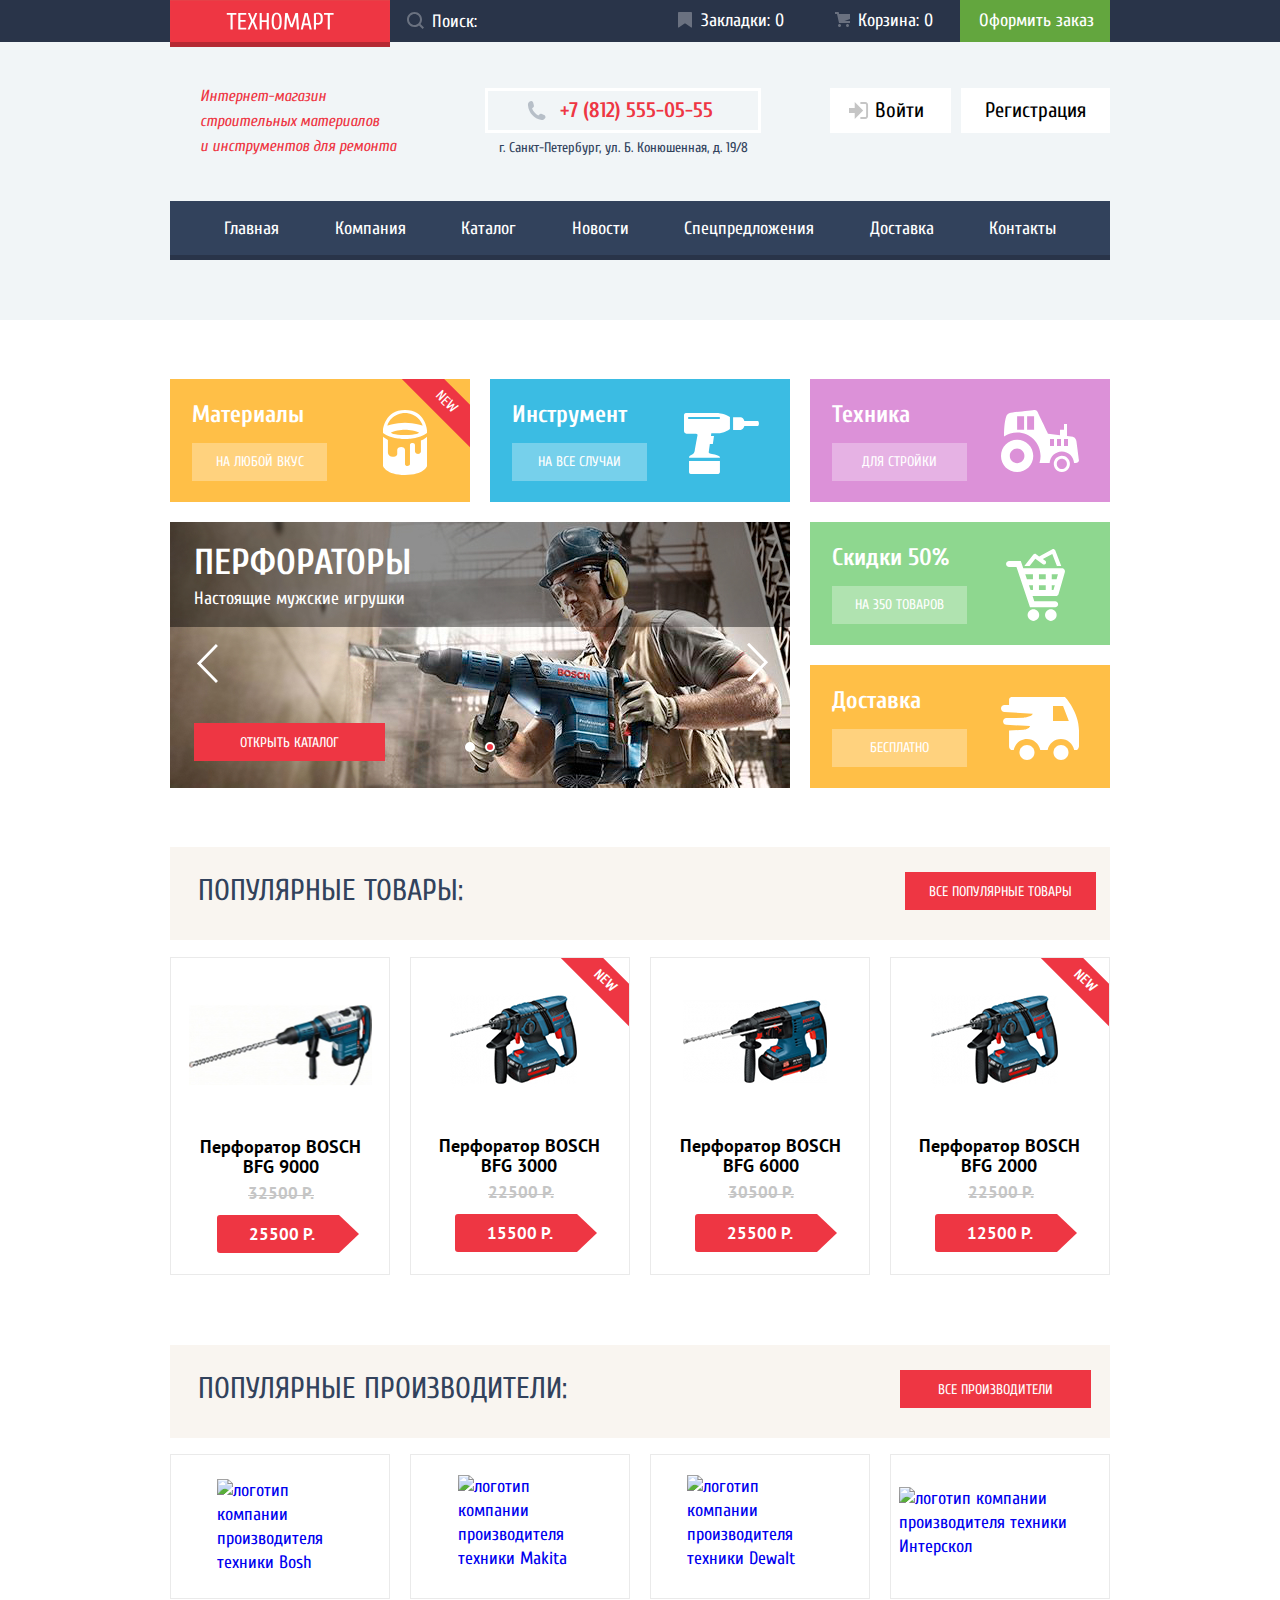
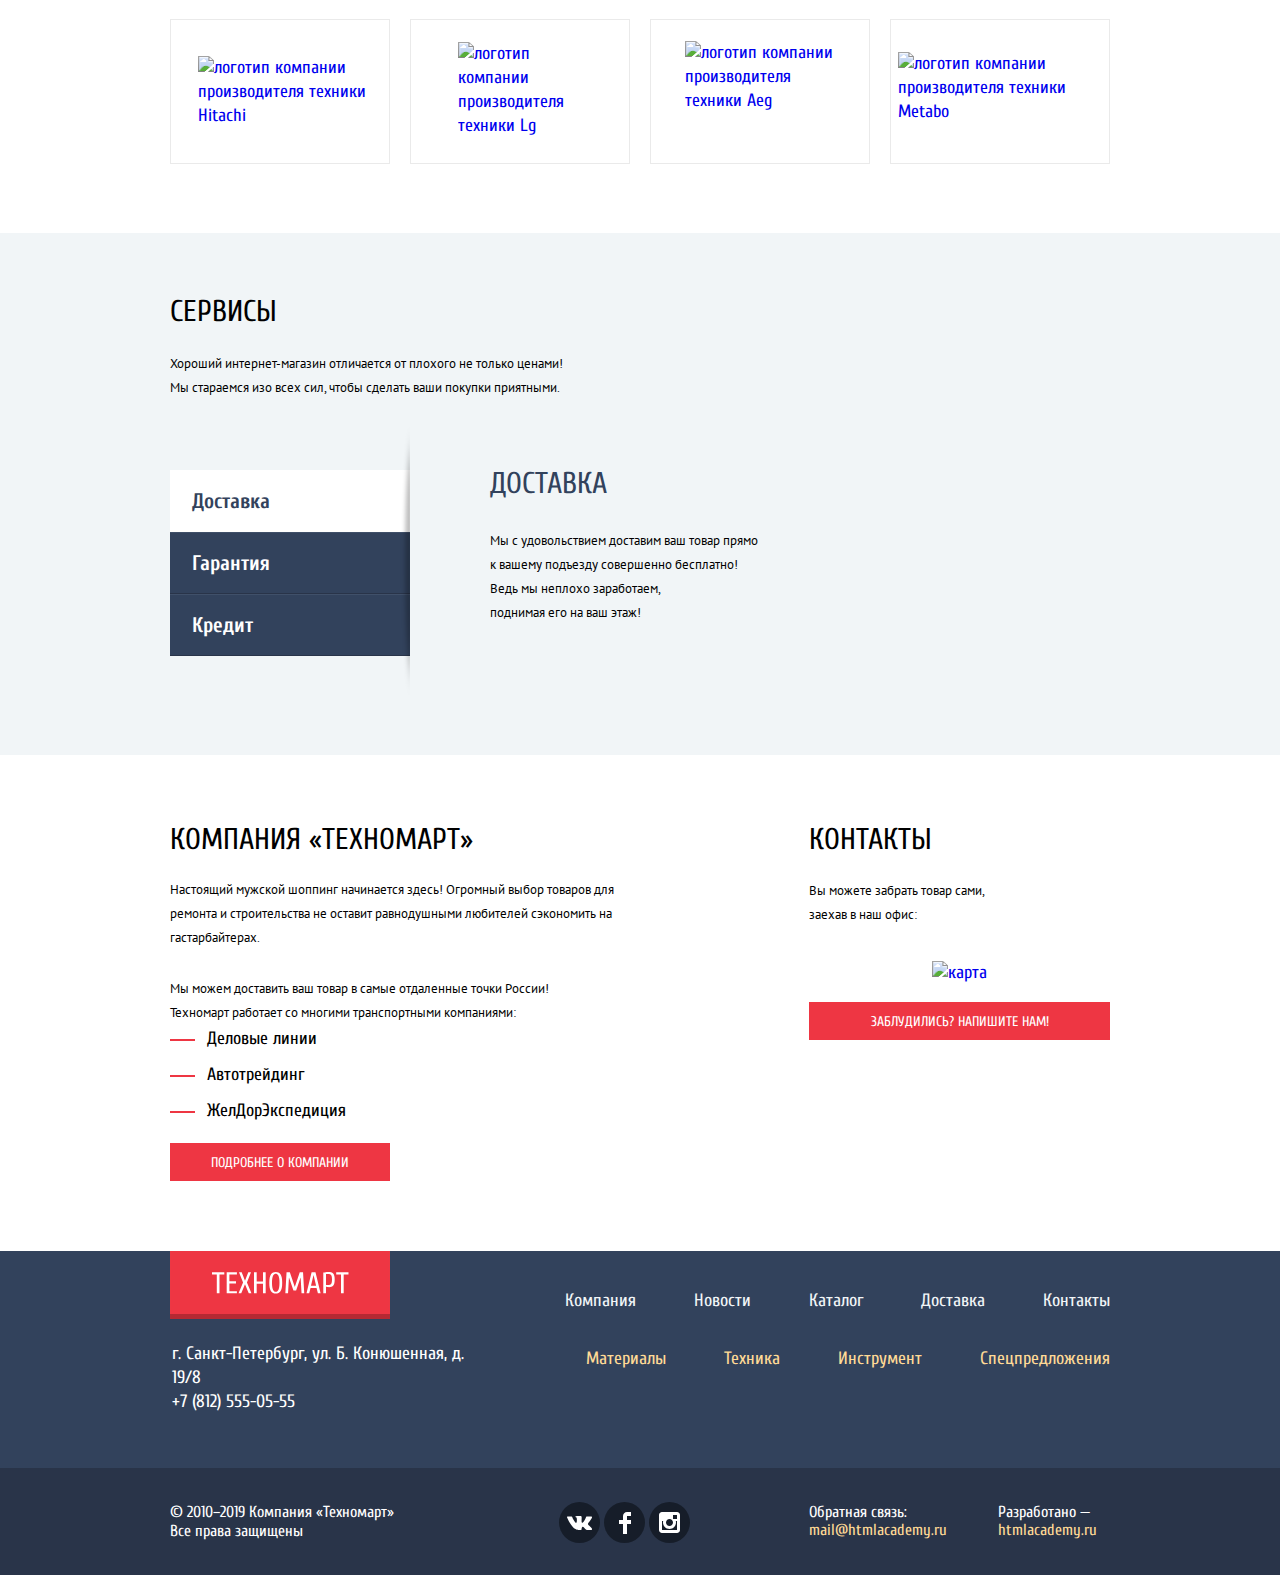
==== commit 1c8c4837: "правки перед допуском" ====
--- a/index.html
+++ b/index.html
@@ -5,40 +5,48 @@
   <meta charset="utf-8">
   <title>HTML Academy: Техномарт</title>
   <link rel="icon" href="favicon.ico">
-  <link rel="icon" href="img/favicon.svg" type="image/svg+xml">
-  <link rel="apple-touch-icon" href="img/favicon.png">
+  <link rel="icon" href="favicon/favicon.svg" type="image/svg+xml">
+  <link rel="icon" type="image/png" sizes="32x32" href="favicon/favicon-32x32.png">
+  <link rel="icon" type="image/png" sizes="16x16" href="favicon/favicon-16x16.png">
+  <link rel="apple-touch-icon" sizes="180x180" href="favicon/apple-touch-icon.png">
   <link rel="manifest" href="manifest.webmanifest">
   <link rel="preconnect" href="https://fonts.gstatic.com">
   <link
     href="https://fonts.googleapis.com/css2?family=Cuprum:ital,wght@0,400;0,700;1,400;1,700&family=PT+Sans:ital,wght@0,400;0,700;1,400;1,700&display=swap"
     rel="stylesheet">
   <link href="css/normalize.css" rel="stylesheet">
-  <link href="css/style.css" rel="stylesheet">
+  <link href="css/style.min.css" rel="stylesheet">
 </head>
 
 <body class="page-body">
   <header class="main-header">
     <div class="header-bar">
       <div class="container header-account">
-        <a class="logo-link" href="index.html"><img class="main-header-logo" src="img/logo.svg" width="220" height="47"
-            alt="Официальный сайт магазина Техномарт"></a>
-        <label for="input-placeholder" class="search-container"><span class="hidden">Поле поиска</span>
-          <input id="input-placeholder" class="input-search" type="search" name="query" placeholder="Поиск:">
-          <svg class="search-svg" width="17" height="17" viewBox="0 0 17 17" fill="none"
-            xmlns="http://www.w3.org/2000/svg">
-            <path fill-rule="evenodd" clip-rule="evenodd"
-              d="M13.458 12.044L17 15.586L15.586 17L12.044 13.458C10.782 14.421 9.21 15 7.5 15C3.35786 15 0 11.6421 0 7.5C0 3.35786 3.35786 0 7.5 0C11.6421 0 15 3.35786 15 7.5C15.0001 9.14309 14.4581 10.7403 13.458 12.044ZM7.5 2C4.467 2 2 4.467 2 7.5C2.00331 10.5362 4.4638 12.9967 7.5 13C10.532 13 13 10.532 13 7.5C13 4.467 10.532 2 7.5 2Z"
-              fill="white" />
-          </svg>
-        </label>
+        <a class="logo-link" href="index.html">
+          <img class="main-header-logo" src="img/logo.svg" width="220" height="47"
+            alt="Официальный сайт магазина Техномарт">
+        </a>
+        <form class="search-form" method="POST" action="https://echo.htmlacademy.ru">
+          <label for="input-placeholder" class="search-container">
+            <span class="hidden">Поле поиска</span>
+            <input id="input-placeholder" class="input-search" type="search" name="query" placeholder="Поиск:">
+            <svg class="search-svg" width="17" height="17" viewBox="0 0 17 17" fill="none"
+              xmlns="http://www.w3.org/2000/svg">
+              <path fill-rule="evenodd" clip-rule="evenodd"
+                d="M13.458 12.044L17 15.586L15.586 17L12.044 13.458C10.782 14.421 9.21 15 7.5 15C3.35786 15 0 11.6421 0 7.5C0 3.35786 3.35786 0 7.5 0C11.6421 0 15 3.35786 15 7.5C15.0001 9.14309 14.4581 10.7403 13.458 12.044ZM7.5 2C4.467 2 2 4.467 2 7.5C2.00331 10.5362 4.4638 12.9967 7.5 13C10.532 13 13 10.532 13 7.5C13 4.467 10.532 2 7.5 2Z"
+                fill="white" />
+            </svg>
+          </label>
+        </form>
         <ul class="user-navigation">
           <li class="user-navigation-item">
-            <a href="#" class="bookmark-link">Закладки:<span> 0</span></a>
+            <a href="#" class="bookmark-link">Закладки:<span> 0</span>
+            </a>
           </li>
           <li class="user-navigation-item">
             <a href="#" class="cart-link">
-              Корзина:<span>
-                0</span></a>
+              Корзина:<span> 0</span>
+            </a>
           </li>
           <li class="user-navigation-item">
             <a href="#" class="order-link">Оформить заказ</a>
@@ -56,14 +64,15 @@
       </div>
 
       <div class="user-links">
-        <a class="enter-link" href="#" aria-label="Войти в личный кабинет"><svg width="20" height="17" viewBox="0 0 20 17" fill="none"
-            xmlns="http://www.w3.org/2000/svg">
+        <a class="enter-link" href="#" aria-label="Войти в личный кабинет">
+          <svg width="20" height="17" viewBox="0 0 20 17" fill="none" xmlns="http://www.w3.org/2000/svg">
             <path d="M14.1667 8.5L5.71429 0V6H0V11H5.71429V17L14.1667 8.5Z" fill="#C5C5C5" />
             <path
               d="M16.1771 15.01H11.3895V17H16.1771C18.2514 17 19.0381 15.19 19.0619 13.974V3.028C19.0381 1.811 18.2514 0 16.1771 0H11.3895V1.99H16.1771C16.9762 1.99 17.1219 2.671 17.1391 3.047V13.951C17.1229 14.327 16.9762 15.01 16.1771 15.01Z"
               fill="#C5C5C5" />
           </svg>Войти</a>
-        <a class="regisration-link" aria-label="Зарегистрироваться в интернет-магазине Техномарт" href="#">Регистрация</a>
+        <a class="regisration-link" aria-label="Зарегистрироваться в интернет-магазине Техномарт"
+          href="#">Регистрация</a>
       </div>
     </div>
 
@@ -102,25 +111,34 @@
         <ul class="features-list">
           <li class="features-item features-materials new-item">
             <h3 class="features-title">Материалы</h3>
-            <a class="features-link" aria-label="Материалы на любой вкус. Посмотреть все материалы" href="#">на любой вкус</a>
+            <a class="features-link" aria-label="Материалы на любой вкус. Посмотреть все материалы" href="#">на любой
+              вкус</a>
           </li>
           <li class="features-item features-tool">
             <h3 class="features-title">Инструмент</h3>
-            <a class="features-link" href="#" aria-label="Инструменты на все случаи. Посмотреть все инструменты">на все случаи</a>
+            <a class="features-link" href="#" aria-label="Инструменты на все случаи. Посмотреть все инструменты">на все
+              случаи</a>
           </li>
           <li class="features-item features-technics">
             <h3 class="features-title">Техника</h3>
-            <a class="features-link" href="#" aria-label="Техника для стройки. Посмотреть технику для стройки">для стройки</a>
+            <a class="features-link" href="#" aria-label="Техника для стройки. Посмотреть технику для стройки">для
+              стройки</a>
           </li>
           <li class="features-item feature-slider">
             <a class="button catalog-button slider-button" href="catalog.html">Открыть каталог</a>
-            <button class="slider-button-left" type="button" aria-label="Предыдущий слайд"><img src="img/icon-left.svg" width="22" height="40"
-                alt="назад"></button>
-            <button class="slider-button-right" type="button" aria-label="Следующий слайд"><img src="img/icon-left.svg" width="22" height="40"
-                alt="вперед"></button>
+            <button class="slider-button-left" type="button" aria-label="Предыдущий слайд">
+              <img src="img/icon-left.svg" width="22" height="40" alt="назад">
+            </button>
+            <button class="slider-button-right" type="button" aria-label="Следующий слайд">
+              <img src="img/icon-left.svg" width="22" height="40" alt="вперед">
+            </button>
             <ul class="slider-bullets">
-              <li class="slider-bullet-item"><span class="slider-bullet"></span></li>
-              <li class="slider-bullet-item"><span class="slider-bullet bullet-active"></span></li>
+              <li class="slider-bullet-item">
+                <span class="slider-bullet"></span>
+              </li>
+              <li class="slider-bullet-item">
+                <span class="slider-bullet bullet-active"></span>
+              </li>
             </ul>
             <div class="features-perforator">
               <div class="slider-title-background">
@@ -137,7 +155,8 @@
           </li>
           <li class="features-item features-sales">
             <h3 class="features-title">Скидки 50%</h3>
-            <a class="features-link" href="#" aria-label="Скидки 50% на 350 товаров. Посмотреть все товары со скидками">на 350 товаров</a>
+            <a class="features-link" href="#"
+              aria-label="Скидки 50% на 350 товаров. Посмотреть все товары со скидками">на 350 товаров</a>
           </li>
           <li class="features-item features-delivery">
             <h3 class="features-title">Доставка</h3>
@@ -152,11 +171,13 @@
           <a class="button popular-button" href="#">Все популярные товары</a>
         </div>
         <ul class="products-list">
-          <li class="products-item">
+          <li class="products-item" tabindex="0">
             <img class="products-bosh-nine" src="img/bosh-9000.jpg" width="184" height="164" alt="">
             <div class="products-buttons">
-              <button class="button-buy" type="button" aria-label="Добавить в корзину товар Перфоратор BOSCH BFG 9000">Купить</button>
-              <button class="button-bookmarks" type="button" aria-label="Добавить в закладки товар Перфоратор BOSCH BFG 9000">В закладки</button>
+              <button class="button-buy" type="button"
+                aria-label="Добавить в корзину товар Перфоратор BOSCH BFG 9000">Купить</button>
+              <button class="button-bookmarks" type="button"
+                aria-label="Добавить в закладки товар Перфоратор BOSCH BFG 9000">В закладки</button>
             </div>
             <div class="product-description">
               <h3 class="products-title">Перфоратор BOSCH BFG 9000</h3>
@@ -164,11 +185,13 @@
               <p class="actual-price actual-first-price">25500 Р.</p>
             </div>
           </li>
-          <li class="products-item new-item">
+          <li class="products-item new-item" tabindex="0">
             <img class="product-bosh-three" src="img/bosh-3000.jpg" width="127" height="112" alt="">
             <div class="products-buttons">
-              <button class="button-buy" type="button" aria-label="Добавить в корзину товар Перфоратор BOSCH BFG 3000">Купить</button>
-              <button class="button-bookmarks" type="button" aria-label="Добавить в закладки товар Перфоратор BOSCH BFG 3000">В закладки</button>
+              <button class="button-buy" type="button"
+                aria-label="Добавить в корзину товар Перфоратор BOSCH BFG 3000">Купить</button>
+              <button class="button-bookmarks" type="button"
+                aria-label="Добавить в закладки товар Перфоратор BOSCH BFG 3000">В закладки</button>
             </div>
             <div class="product-description">
               <h3 class="products-title title-bosh-three">Перфоратор BOSCH BFG 3000</h3>
@@ -176,11 +199,13 @@
               <p class="actual-price">15500 Р.</p>
             </div>
           </li>
-          <li class="products-item">
+          <li class="products-item" tabindex="0">
             <img class="product-bosh-six" src="img/bosh-6000.jpg" width="144" height="128" alt="">
             <div class="products-buttons">
-              <button class="button-buy" type="button" aria-label="Добавить в корзину товар Перфоратор BOSCH BFG 6000">Купить</button>
-              <button class="button-bookmarks" type="button" aria-label="Добавить в закладки товар Перфоратор BOSCH BFG 6000">В закладки</button>
+              <button class="button-buy" type="button"
+                aria-label="Добавить в корзину товар Перфоратор BOSCH BFG 6000">Купить</button>
+              <button class="button-bookmarks" type="button"
+                aria-label="Добавить в закладки товар Перфоратор BOSCH BFG 6000">В закладки</button>
             </div>
             <div class="product-description">
               <h3 class="products-title">Перфоратор BOSCH BFG 6000</h3>
@@ -188,11 +213,13 @@
               <p class="actual-price">25500 Р.</p>
             </div>
           </li>
-          <li class="products-item new-item">
+          <li class="products-item new-item" tabindex="0">
             <img class="product-bosh-two" src="img/bosh-2000.jpg" width="127" height="112" alt="">
             <div class="products-buttons">
-              <button class="button-buy" type="button" aria-label="Добавить в корзину товар Перфоратор BOSCH BFG 2000">Купить</button>
-              <button class="button-bookmarks" type="button" aria-label="Добавить в закладки товар Перфоратор BOSCH BFG 2000">В закладки</button>
+              <button class="button-buy" type="button"
+                aria-label="Добавить в корзину товар Перфоратор BOSCH BFG 2000">Купить</button>
+              <button class="button-bookmarks" type="button"
+                aria-label="Добавить в закладки товар Перфоратор BOSCH BFG 2000">В закладки</button>
             </div>
             <div class="product-description">
               <h3 class="products-title title-bosh-two">Перфоратор BOSCH BFG 2000</h3>
@@ -203,43 +230,58 @@
         </ul>
       </section>
 
-      <section class='manufacturer'>
+      <section class="manufacturer">
         <div class="manufacturer-bar">
           <h2 class="section-title">Популярные производители:</h2>
           <a href="#" class="button manufacturer-button">Все производители</a>
         </div>
         <ul class="manufacturer-list">
           <li class="manufacturer-item">
-            <a href="#" aria-label="Посмотреть технику компании Bosh"><img src="img/bosh.png" width="126" height="37"
-                alt="логотип компании производителя техники Bosh"></a>
-          </li>
-          <li class="manufacturer-item">
-            <a href="#" aria-label="Посмотреть технику компании Makita"><img src="img/makita.png" width="123" height="40"
-                alt="логотип компании производителя техники Makita"></a>
-          </li>
-          <li class="manufacturer-item">
-            <a href="#" aria-label="Посмотреть технику компании Dewalt"><img src="img/dewalt.png" width="146" height="44"
-                alt="логотип компании производителя техники Dewalt"></a>
-          </li>
-          <li class="manufacturer-item">
-            <a href="#" aria-label="Посмотреть технику компании Интерскол"><img src="img/interskol.png" width="200" height="76"
-                alt="логотип компании производителя техники Интерскол"></a>
-          </li>
-          <li class="manufacturer-item">
-            <a href="#" aria-label="Посмотреть технику компании Hitachi"><img src="img/hitachi.png" width="169" height="31"
-                alt="логотип компании производителя техники Hitachi"></a>
-          </li>
-          <li class="manufacturer-item">
-            <a href="#" aria-label="Посмотреть технику компании Lg"><img src="img/lg.png" width="121" height="73"
-                alt="логотип компании производителя техники Lg"></a>
-          </li>
-          <li class="manufacturer-item">
-            <a href="#" aria-label="Посмотреть технику компании Aeg"><img src="img/aeg.png" width="151" height="98"
-                alt="логотип компании производителя техники Aeg"></a>
-          </li>
-          <li class="manufacturer-item">
-            <a href="#" aria-label="Посмотреть технику компании Metabo"><img src="img/metabo.png" width="206" height="73"
-                alt="логотип компании производителя техники Metabo"></a>
+            <a class="manufacturer-link" href="#" aria-label="Посмотреть технику компании Bosh">
+              <img src="img/bosh.png" width="126" height="37" alt="логотип компании производителя техники Bosh">
+            </a>
+          </li>
+          <li class="manufacturer-item">
+            <a class="manufacturer-link" href="#" aria-label="Посмотреть технику компании Makita">
+              <img src="img/makita.png" class="manufacturer-makita" width="123" height="40"
+                alt="логотип компании производителя техники Makita">
+            </a>
+          </li>
+          <li class="manufacturer-item">
+            <a class="manufacturer-link" href="#" aria-label="Посмотреть технику компании Dewalt">
+              <img src="img/dewalt.png" class="manufacturer-dewalt" width="146" height="44"
+                alt="логотип компании производителя техники Dewalt">
+            </a>
+          </li>
+          <li class="manufacturer-item">
+            <a class="manufacturer-link" href="#" aria-label="Посмотреть технику компании Интерскол">
+              <img src="img/interskol.png" class="manufacturer-interskol" width="200" height="76"
+                alt="логотип компании производителя техники Интерскол">
+            </a>
+          </li>
+          <li class="manufacturer-item">
+            <a class="manufacturer-link" href="#" aria-label="Посмотреть технику компании Hitachi">
+              <img src="img/hitachi.png" class="manufacturer-hitachi" width="169" height="31"
+                alt="логотип компании производителя техники Hitachi">
+            </a>
+          </li>
+          <li class="manufacturer-item">
+            <a class="manufacturer-link" href="#" aria-label="Посмотреть технику компании Lg">
+              <img src="img/lg.png" class="manufacturer-lg" width="121" height="73"
+                alt="логотип компании производителя техники Lg">
+            </a>
+          </li>
+          <li class="manufacturer-item">
+            <a class="manufacturer-link" href="#" aria-label="Посмотреть технику компании Aeg">
+              <img src="img/aeg.png" class="manufacturer-aeg" width="151" height="98"
+                alt="логотип компании производителя техники Aeg">
+            </a>
+          </li>
+          <li class="manufacturer-item">
+            <a class="manufacturer-link" href="#" aria-label="Посмотреть технику компании Metabo">
+              <img src="img/metabo.png" class="manufacturer-metabo" width="206" height="73"
+                alt="логотип компании производителя техники Metabo">
+            </a>
           </li>
         </ul>
       </section>
@@ -276,10 +318,10 @@
           <p class="section-subtitle">Залезть в долговую яму стало проще!<br>Кредитные консультанты придут вам на
             помощь.
           </p>
-          <a class="button button-request" href="#" aria-label="Отправить заявку на оформление кредита">Отправить заявку</a>
+          <a class="button button-request" href="#" aria-label="Отправить заявку на оформление кредита">Отправить
+            заявку</a>
         </figure>
       </div>
-
     </section>
 
 
@@ -304,12 +346,13 @@
         <h2 class="section-title contacts-title">Контакты</h2>
         <p class="section-subtitle">Вы можете забрать товар сами,<br>
           заехав в наш офис:</p>
-        <a class="contacts-map" href="https://goo.gl/maps/zTwH3XCAZVpeip2f9" aria-label="Открыть карту в Google Maps"><img src="img/map.jpg" width="300"
-            height="158" alt="карта"></a>
-        <a class="button button-map" href="#">Заблудились? Напишите нам!</a>
+        <a class="contacts-map" href="https://goo.gl/maps/MEr4iSrwZs6vH9ax6" aria-label="Открыть карту в Google Maps">
+          <img src="img/map.jpg" width="300" height="158" alt="карта">
+        </a>
+        <a class="button button-map" href="mailto:mail@htmlacademy.ru">Заблудились? Напишите нам!</a>
       </section>
 
-      <form class="mail-popap display-none" method="POST" action="https://echo.htmlacademy.ru">
+      <form class="mail-popup" method="POST" action="https://echo.htmlacademy.ru">
         <h2 class="hidden">Форма обратной связи</h2>
         <ul class="mail-list">
           <li class="mail-item">
@@ -324,43 +367,46 @@
           </li>
           <li class="mail-item">
             <label for="user-mail-text">Текст письма:</label>
-            <textarea class="mail-text" id="user-mail-text" name="user-text" placeholder="В свободной форме"></textarea>
+            <textarea class="mail-text" id="user-mail-text" name="user-text" placeholder="В свободной форме">
+            </textarea>
           </li>
         </ul>
         <div class="mail-button-bar">
           <button class="button mail-button-send" type="submit" aria-label="Отправить письмо">Отправить</button>
         </div>
-        <button class="button mail-button-close" type="button" aria-label="Закрыть окно обратной связи"><svg width="21" height="21" viewBox="0 0 21 21"
-            fill="none" xmlns="http://www.w3.org/2000/svg">
+        <button class="button mail-button-close" type="button" aria-label="Закрыть окно обратной связи">
+          <svg width="21" height="21" viewBox="0 0 21 21" fill="none" xmlns="http://www.w3.org/2000/svg">
             <path
               d="M13.2729 10.5L20.6949 3.07799C21.0839 2.68899 21.0839 2.05299 20.6949 1.66399L19.3359 0.304995C18.9469 -0.0840054 18.3109 -0.0840054 17.9219 0.304995L10.4999 7.72699L3.07793 0.304995C2.68893 -0.0840054 2.05293 -0.0840054 1.66393 0.304995L0.304934 1.66399C-0.0840664 2.05299 -0.0840664 2.68899 0.304934 3.07799L7.72693 10.5L0.305934 17.922C-0.0830664 18.311 -0.0830664 18.947 0.305934 19.336L1.66493 20.695C2.05393 21.084 2.68993 21.084 3.07893 20.695L10.5009 13.273L17.9229 20.695C18.3119 21.084 18.9479 21.084 19.3369 20.695L20.6959 19.336C21.0849 18.947 21.0849 18.311 20.6959 17.922L13.2729 10.5Z"
               fill="#EE3643" />
-          </svg></button>
+          </svg>
+        </button>
       </form>
 
-      <div class="map-popap display-none">
+      <div class="map-popup">
         <h2 class="hidden">Адрес на карте</h2>
         <iframe class="map-frame"
           src="https://www.google.com/maps/embed?pb=!1m18!1m12!1m3!1d1998.5991043651586!2d30.320894616311794!3d59.938794181876254!2m3!1f0!2f0!3f0!3m2!1i1024!2i768!4f13.1!3m3!1m2!1s0x4696310fca5ba729%3A0xea9c53d4493c879f!2z0JHQvtC70YzRiNCw0Y8g0JrQvtC90Y7RiNC10L3QvdCw0Y8g0YPQuy4sIDE5LCDQodCw0L3QutGCLdCf0LXRgtC10YDQsdGD0YDQsywgMTkxMTg2!5e0!3m2!1sru!2sru!4v1613931424519!5m2!1sru!2sru"
-          width="600" height="450" style="border:0;" allowfullscreen="" loading="lazy"></iframe>
-        <button class="button map-button-close" type="button" aria-label="Закрыть"><svg width="21" height="21" viewBox="0 0 21 21"
-            fill="none" xmlns="http://www.w3.org/2000/svg">
+          width="600" height="450" style="border:0;" allowfullscreen="" loading="lazy">
+        </iframe>
+        <button class="button map-button-close" type="button" aria-label="Закрыть">
+          <svg width="21" height="21" viewBox="0 0 21 21" fill="none" xmlns="http://www.w3.org/2000/svg">
             <path
               d="M13.2729 10.5L20.6949 3.07799C21.0839 2.68899 21.0839 2.05299 20.6949 1.66399L19.3359 0.304995C18.9469 -0.0840054 18.3109 -0.0840054 17.9219 0.304995L10.4999 7.72699L3.07793 0.304995C2.68893 -0.0840054 2.05293 -0.0840054 1.66393 0.304995L0.304934 1.66399C-0.0840664 2.05299 -0.0840664 2.68899 0.304934 3.07799L7.72693 10.5L0.305934 17.922C-0.0830664 18.311 -0.0830664 18.947 0.305934 19.336L1.66493 20.695C2.05393 21.084 2.68993 21.084 3.07893 20.695L10.5009 13.273L17.9229 20.695C18.3119 21.084 18.9479 21.084 19.3369 20.695L20.6959 19.336C21.0849 18.947 21.0849 18.311 20.6959 17.922L13.2729 10.5Z"
               fill="#EE3643" />
-          </svg></button>
+          </svg>
+        </button>
       </div>
     </div>
-
-
   </main>
 
   <footer class="main-footer">
     <div class="container">
       <section class="footer-about">
         <h2 class="hidden">Информация о компании</h2>
-        <a class="footer-logo" href="index.html" aria-label="Ссылка на главную страницу магазина Техномарт"><img src="img/logo-footer.svg" width="220" height="68"
-          alt="Официальный сайт магазина Техномарт"></a>
+        <a class="footer-logo" href="index.html" aria-label="Ссылка на главную страницу магазина Техномарт">
+          <img src="img/logo-footer.svg" width="220" height="68" alt="Официальный сайт магазина Техномарт">
+        </a>
         <p class="footer-about-adress">
           г. Санкт-Петербург, ул. Б. Конюшенная, д. 19/8<br>
           +7 (812) 555-05-55
@@ -403,26 +449,57 @@
         <p class="footer-copyright">© 2010–2019 Компания «Техномарт»<br>
           Все права защищены</p>
         <ul class="footer-social-list">
-          <li class="social-item social-vk"><a href="#" aria-label="Ссылка на страницу магазина Вконтакте"><span class="hidden">Вконтакте</span></a></li>
-          <li class="social-item social-fb"><a href="#" aria-label="Ссылка на страницу магазина в Фейсбук"><span class="hidden">Фейсбук</span></a></li>
-          <li class="social-item social-inst"><a href="#" aria-label="Ссылка на страницу магазина в Инстаграм"><span class="hidden">Инстаграм</span></a></li>
+          <li class="social-item" tabindex="0">
+            <a class="social-link social-vk" href="#" aria-label="Ссылка на страницу магазина Вконтакте">
+              <span class="hidden">Вконтакте</span>
+            </a>
+          </li>
+          <li class="social-item" tabindex="0">
+            <a class="social-link social-fb" href="#" aria-label="Ссылка на страницу магазина в Фейсбук">
+              <span class="hidden">Фейсбук</span>
+            </a>
+          </li>
+          <li class="social-item" tabindex="0">
+            <a class="social-link social-inst" href="#" aria-label="Ссылка на страницу магазина в Инстаграм">
+              <span class="hidden">Инстаграм</span>
+            </a>
+          </li>
         </ul>
         <div class="footer-adress-and-developers">
           <p class="footer-adress">Обратная связь:<br>
-            <a class="footer-link" href="#" aria-label="Адрес электронной почты для обратной связи mail@htmlacademy.ru">mail@htmlacademy.ru</a>
+            <a class="footer-link" href="mailto:mail@htmlacademy.ru"
+              aria-label="Адрес электронной почты для обратной связи mail@htmlacademy.ru">mail@htmlacademy.ru</a>
           </p>
           <p class="footer-developers">
             Разработано —<br>
-            <a class="footer-link" href="https://htmlacademy.ru/intensive/htmlcss" aria-label="Ссылка на сайт компании разработчика сайта магазина">htmlacademy.ru</a>
+            <a class="footer-link" href="https://htmlacademy.ru/intensive/htmlcss"
+              aria-label="Ссылка на сайт компании разработчика сайта магазина">htmlacademy.ru</a>
           </p>
         </div>
       </div>
     </section>
-
-
   </footer>
 
-
+  <div class="cart-success-popup">
+    <h2 class="hidden">Окно подтверждения заказа</h2>
+    <div class="success-message">
+      <p class="success-text">Товар добавлен в корзину!</p>
+    </div>
+    <div class="success-buttons">
+      <button class="button success-order" type="button">Оформить заказ</button>
+      <button class="button success-next" type="button">Продолжить покупки</button>
+    </div>
+    <button class="success-close" type="button" aria-label="Закрыть окно подтверждения заказа">
+      <svg width="21" height="21" viewBox="0 0 21 21" fill="none" xmlns="http://www.w3.org/2000/svg">
+        <path
+          d="M13.2729 10.5L20.6949 3.07799C21.0839 2.68899 21.0839 2.05299 20.6949 1.66399L19.3359 0.304995C18.9469 -0.0840054 18.3109 -0.0840054 17.9219 0.304995L10.4999 7.72699L3.07793 0.304995C2.68893 -0.0840054 2.05293 -0.0840054 1.66393 0.304995L0.304934 1.66399C-0.0840664 2.05299 -0.0840664 2.68899 0.304934 3.07799L7.72693 10.5L0.305934 17.922C-0.0830664 18.311 -0.0830664 18.947 0.305934 19.336L1.66493 20.695C2.05393 21.084 2.68993 21.084 3.07893 20.695L10.5009 13.273L17.9229 20.695C18.3119 21.084 18.9479 21.084 19.3369 20.695L20.6959 19.336C21.0849 18.947 21.0849 18.311 20.6959 17.922L13.2729 10.5Z"
+          fill="#EE3643" />
+      </svg>
+    </button>
+  </div>
+
+  <script src="js/modal.min.js"></script>
+  <script src="js/cart.min.js"></script>
 </body>
 
-</html>+</html>
--- a/css/style.min.css
+++ b/css/style.min.css
@@ -0,0 +1 @@
+:root{--basic-grey:#32425C;--basic-dark-grey:#293449;--basic-red:#EE3643;--basic-green:#63A63E;--basic-light-grey:#C5C5C5;--basic-background:#F1F5F7;--basic-beige:#F9F5F0;--white:#FFFFFF;--special-dark-grey:#161D29;--special-dark-green:#518534;--special-yellow:#FFBF47;--special-yellow-2:#FFC047;--special-blue:#3BBCE3;--special-lilac:#DC91D8;--special-greenlight:#8ED78F;--special-bright-green:#00CA74;--special-yellowlight:#FFDA96;--special-dark-red:#CA2C37;--success:#5FBB2D;--warning:#FFBF47;--error:#BA2732;--black:black;--background-light-grey:#F1F1F1;--special-grey:#D7DCDE;--special-deep-grey:#ababab;--special-light-grey:#EAEAEA;--light-grey:#E5E5E5;--grey:#A9A9A9;--basic-transparant-grey:#F4F4F4;--border-grey:#B5B5B5;--grey-shadow:rgba(0, 0, 0, 0.15)}.page-body{min-width:960px;margin:0;padding:0;font-family:Cuprum,Arial,sans-serif;font-size:18px;line-height:24px;font-weight:400;background-color:var(--white);min-height:100%;display:grid;grid-template-rows:min-content 1fr min-content;align-content:start}a{text-decoration:none}img{max-width:100%;height:auto}.hidden{position:absolute;width:1px;height:1px;margin:-1px;border:0;padding:0;white-space:nowrap;clip-path:inset(100%);clip:rect(0 0 0 0);overflow:hidden}.display-none{display:none}.page{height:100%}.container{width:940px;margin:0 auto 0 auto}.button{background-color:var(--basic-red);color:var(--white);font-weight:400;font-size:14px;line-height:18px;text-transform:uppercase;text-align:center;display:inline-block}.button:hover{background-color:var(--special-dark-red)}.button:active{background-color:var(--error)}.main-header{background-color:var(--basic-background);color:var(--white);padding-bottom:60px}.header-bar{background-color:var(--basic-dark-grey);width:100%}.header-container{height:42px;display:grid;grid-template-columns:min-content 1fr}.logo-link{width:220px;height:43px;margin:0;padding:0}.main-header-logo{width:220px;height:47px;margin:0;padding:0}.header-account{color:var(--white);display:flex;align-items:center;height:42px}.user-navigation{display:flex;justify-content:end;align-items:center;margin:0;margin-left:auto;padding:0}.main-navigation{background-color:var(--basic-grey)}.site-navigation{margin:0;padding:16px 29px 14px 29px;border-bottom:solid 5px var(--basic-dark-grey);display:flex;flex-direction:row;justify-content:space-between;flex-wrap:wrap}.bookmark-link{position:relative;padding:12px 25px 9px 43px}.bookmark-link-catalog{padding:11px 39px 11px 44px}.bookmark-link::before{content:"";width:14px;height:16px;background-image:url(../img/icon-bookmark.svg);background-repeat:no-repeat;background-position:0 0;position:absolute;top:14px;left:20px;opacity:.3}.cart-link{position:relative;padding:9px 27px 9px 49px}.cart-link-checked{background-color:var(--basic-red);border:none;padding:10px 22px 11px 35px}.cart-link::before{content:"";width:15px;height:15px;background-image:url(../img/icon-cart.svg);background-repeat:no-repeat;background-position:0 0;position:absolute;left:26px;top:11px;opacity:.3}.cart-link-checked::before{content:"";width:15px;height:15px;background-image:url(../img/icon-cart.svg);background-repeat:no-repeat;background-position:0 0;position:absolute;left:12px;top:13px;opacity:.3}.bookmark-link:hover::before,.cart-link:hover::before{opacity:1}.bookmark-link:active,.bookmark-link:active span,.cart-link:active,.cart-link:active span{background-color:var(--special-dark-grey);color:rgba(255,255,255,.5)}.bookmark-link:active::before,.cart-link:active::before{opacity:.3}.order-link{background-color:var(--basic-green);padding:9px 16px 9px 19px;text-align:center;display:block}.order-link:hover{background-color:var(--success)}.order-link:active{background-color:var(--basic-green);color:rgba(255,255,255,.5)}.search-form{height:100%;flex:1;display:flex;margin:0}.search-container{width:100%;position:relative;height:100%}.search-svg{position:absolute;top:12px;left:17px;opacity:.3}.input-search{color:var(--white);height:100%;width:100%;flex:1;border:none;padding:9px 0 9px 42px;background-color:var(--basic-dark-grey);outline:0}.input-search::placeholder{color:var(--white)}.input-search:hover+.search-svg{opacity:1}.input-search:active+.search-svg{opacity:.3}.input-search:active::placeholder{color:rgba(255,255,255,.5)}.input-search:focus{background-color:var(--white);color:var(--black)}.input-search:focus::placeholder{color:var(--black)}.input-search:focus+.search-svg{opacity:1}.input-search:focus+.search-svg path{fill:var(--basic-red)}.site-navigation a,.user-navigation a,.user-navigation-item span{color:var(--white)}.user-navigation-item span{font-size:18px}.site-navigation,.user-navigation{list-style-type:none}.header-about{font-size:14px;line-height:24px;box-sizing:border-box;display:grid;grid-template-columns:1fr 1fr 1fr}.header-info{color:var(--basic-red);font-style:italic;font-size:16px;line-height:25px;text-transform:none;width:197px;margin:0 0 0 30px;padding:42px 0 42px 0}.header-contacts{color:var(--basic-grey);margin-left:auto;padding:46px 0 38px 0;display:flex;flex-direction:column}.phone-img{margin-left:16px}.header-contacts-phone{border:solid var(--white) 3px;color:var(--basic-red);font-weight:700;font-size:21px;line-height:30px;margin:0;padding:4px 45px 5px 72px;text-align:center;height:45px;position:relative;box-sizing:border-box}.header-contacts-phone::before{content:"";width:19px;height:19px;background-image:url(../img/icon-phone.svg);position:absolute;top:10px;left:39px}.header-contacts-adress{font-size:14px;line-height:24px;text-align:center;margin:0;margin-top:3px;padding:0}.user-links{justify-self:end;padding:46px 0 67px 0;display:flex;height:45px;margin-left:69px}.user-link{margin:0;padding:0}.user-link:hover{color:var(--basic-red)}.user-link:active{color:var(--basic-light-grey)}.enter-link{background-color:var(--white);color:var(--black);font-size:21px;line-height:21px;padding:12px 27px 12px 45px;position:relative;box-sizing:border-box}.enter-link svg{position:absolute;top:14px;left:19px}.regisration-link{background-color:var(--white);color:var(--black);font-size:21px;line-height:21px;padding:12px 24px 12px 24px;margin-left:10px;box-sizing:border-box}.enter-link:hover,.regisration-link:hover{color:var(--basic-red)}.enter-link:active,.regisration-link:active{color:var(--basic-light-grey)}.enter-link:hover path{fill:var(--basic-grey)}.enter-link:active path{fill:var(--basic-light-grey)}.site-navigation-item a{width:100%;padding:16px 25px 20px 25px}.site-navigation-item a:hover{background-color:var(--basic-dark-grey)}.site-navigation-item a:active{background-color:var(--special-dark-grey);color:rgba(255,255,255,.5)}.features{margin-top:59px;margin-bottom:59px}.features-list{list-style-type:none;color:var(--white);margin:0;padding:0;display:grid;grid-template-columns:1fr 1fr 1fr;grid-template-rows:123px 123px 123px;gap:20px}.feature-slider{grid-column:1/3;grid-row:2/4;min-width:620px}.features-item{max-width:300px;padding:21px 0 21px 22px;display:flex;flex-direction:column;justify-content:space-between;overflow:hidden}.features-title{font-weight:700;font-size:24px;line-height:30px;margin:0;padding:0}.features-link{display:inline;color:var(--white);background-color:rgba(255,255,255,.3);font-size:14px;line-height:18px;text-align:center;text-transform:uppercase;max-width:115px;margin:0;padding:10px}.features-link:hover{background-color:rgba(197,197,197,.3)}.features-link:active{background-color:rgba(169,169,169,.3)}.features-materials{background-color:var(--special-yellow);background-image:url(../img/icon-paint.svg);background-repeat:no-repeat;background-position-x:213px;background-position-y:31px}.new-item{position:relative}.new-item::after{content:"new";background-color:var(--basic-red);font-family:Cuprum,Arial,sans-serif;font-size:14px;line-height:18px;text-transform:uppercase;width:100px;height:30px;text-align:center;display:flex;justify-content:center;align-items:center;color:var(--white);position:absolute;top:8px;right:-26px;transform:rotate(45deg)}.features-tool{background-color:var(--special-blue);background-image:url(../img/icon-drel.svg);background-repeat:no-repeat;background-position-x:194px;background-position-y:34px}.features-technics{background-color:var(--special-lilac);background-image:url(../img/icon-auto.svg);background-repeat:no-repeat;background-position-x:191px;background-position-y:31px}.features-sales{background-color:var(--special-greenlight);background-image:url(../img/icon-sale.svg);background-repeat:no-repeat;background-position-x:196px;background-position-y:26px}.features-delivery{background-color:var(--special-yellow);background-image:url(../img/icon-delivery.svg);background-repeat:no-repeat;background-position-x:191px;background-position-y:32px}.feature-slider{margin:0;padding:0;position:relative}.features-perforator{background-color:var(--basic-beige);background-image:url(../img/drells.jpg);background-repeat:no-repeat;height:100%}.features-drill{background-color:var(--basic-beige);background-image:url(../img/perforators.jpg);background-repeat:no-repeat;height:100%}.slider-title-background{background:rgba(0,0,0,.25);padding:23px 0 16px 24px;height:min-content}.slider-title{font-weight:700;font-size:36px;line-height:36px;text-transform:uppercase;margin:0;margin-bottom:6px;padding:0}.slider-subtitle{font-weight:400;font-size:18px;line-height:24px;margin:0;padding:0}.slider-button{position:absolute;left:24px;bottom:27px}.slider-button-left{position:absolute;left:20px;bottom:98px;background:0 0;border:none}.slider-button-right{position:absolute;right:15px;bottom:104px;background:0 0;border:none;transform:rotate(180deg)}.slider-bullets{display:flex;min-width:30px;position:absolute;bottom:36px;left:295px;list-style:none;margin:0;padding:0}.slider-bullet{display:block;content:"";width:6px;height:6px;background-color:var(--white);border:solid 2px var(--white);border-radius:50%;margin:0;padding:0}.bullet-active{background-color:var(--basic-red)}.slider-bullet-item{margin-right:10px}.slider-bullet-item:last-child{margin-right:0}.catalog-button{padding:11px 46px 9px 46px;width:max-content}.manufacturer{margin-top:70px}.popular-button{padding:11px 24px 9px 24px}.section-title{color:var(--basic-grey);text-transform:uppercase;font-size:30px;line-height:30px;font-weight:400;margin:0;padding:0}.section-bar{background-color:var(--basic-beige);padding:25px 14px 30px 28px;display:flex;justify-content:space-between;align-items:center}.manufacturer-bar{background-color:var(--basic-beige);padding:25px 19px 30px 28px;display:flex;justify-content:space-between;align-items:center}.manufacturer-list,.products-list,.products-list-catalog{list-style-type:none;margin:0;padding:0}.products-list{display:grid;grid-template-columns:1fr 1fr 1fr 1fr;gap:20px;margin-top:17px}.products-list-catalog{display:grid;grid-template-columns:1fr 1fr 1fr;grid-column-gap:20px;grid-row-gap:18px;margin-top:8px}.products-item{border:solid 1px var(--special-light-grey);font-family:"PT Sans",Arial,sans-serif;font-weight:700;font-size:18px;line-height:20px;text-align:center;width:220px;min-height:318px;padding:0 17px 21px 18px;margin:0;box-sizing:border-box;position:relative;overflow:hidden;display:flex;flex-direction:column;align-items:center}.products-item:focus{outline:0}.products-item:focus .products-buttons,.products-item:focus-within .products-buttons{display:block}.products-item-catalog{border:solid 1px var(--special-light-grey);font-family:"PT Sans",Arial,sans-serif;font-weight:700;font-size:18px;line-height:20px;text-align:center;width:220px;min-height:318px;padding:0 17px 21px 18px;margin:0;box-sizing:border-box;position:relative;overflow:hidden;display:flex;flex-direction:column;align-items:center;padding-top:3px}.products-item-catalog:focus{outline:0}.products-item-catalog:focus .products-buttons,.products-item-catalog:focus-within .products-buttons{display:block}.products-item img{width:184px;height:164px;object-fit:scale-down;box-sizing:content-box}.products-item-catalog img{width:184px;height:164px;object-fit:scale-down;margin-bottom:5px;box-sizing:content-box}.products-buttons{background-color:var(--white);position:absolute;display:none;padding-bottom:6px;margin-top:-4px}.products-item-catalog:hover,.products-item:hover{box-shadow:0 4px 20px var(--grey-shadow)}.products-item:hover .products-buttons{display:block}.products-item-catalog:hover .products-buttons{display:block}.product-description{margin-top:0;padding-top:8px}.products-title{font-weight:700;font-size:18px;line-height:20px;text-align:center;margin:0;padding:0;padding-bottom:6px}.title-bosh-three,.title-bosh-two{padding-right:3px}.title-catalog-bosh-three,.title-catalog-bosh-two{margin-top:-2px;margin-left:-4px}.old-price{color:var(--basic-light-grey);display:inline-block;font-size:17px;line-height:18px;text-align:center;margin:0;padding:0;padding-bottom:13px;position:relative}.old-price::after{content:"";width:100%;background-color:var(--basic-light-grey);height:1px;position:absolute;bottom:19px;left:0}.old-price-hidden{display:block;visibility:hidden;padding-bottom:15px}.actual-price{display:inline-block;background-color:var(--basic-red);border-radius:3px 0 0 3px;color:var(--white);font-size:17px;line-height:18px;text-align:center;margin:0;margin-left:-9px;padding:10px 24px 10px 32px;max-width:141px;position:relative}.actual-price::after{content:"";width:0;height:0;border-style:solid;border-width:19px 0 19px 20px;border-color:transparent transparent transparent var(--basic-red);position:absolute;top:0;right:-20px}.actual-first-price{margin-left:-5px}.products-bosh-nine{padding-top:5px}.product-bosh-three{margin-left:-14px}.product-bosh-two{margin-left:-13px}.product-bosh-six{margin-left:-11px}.products-item .product-bosh-six{padding-bottom:4px;margin-top:2px}.products-item .product-bosh-three{padding-bottom:6px}.products-item .product-bosh-two{padding-bottom:6px}.products-item .products-bosh-nine{padding-bottom:2px}.cart-success-popup{position:fixed;left:50%;margin-left:-293px;top:240px;width:620px;height:282px;box-sizing:border-box;background-color:var(--white);box-shadow:0 4px 20px var(--grey-shadow);border-top:solid var(--basic-red) 7px;display:none}.success-message{margin:0;padding:66px 100px 67px 174px}.success-text{margin:0;padding:0;font-style:normal;font-weight:700;font-size:24px;line-height:30px;position:relative}.success-text::before{content:"";width:66px;height:66px;background-image:url(../img/icon-mark.svg);position:absolute;left:-93px;top:-18px}.success-buttons{background-color:var(--background-light-grey);padding:37px 112px 37px 114px}.success-order{border:none;padding:11px 46px 9px 47px;margin-right:5px}.success-next{background-color:var(--white);color:var(--black);border:none;padding:11px 31px 9px 32px}.success-close{margin:0;padding:0;position:absolute;top:11px;right:11px;background-color:transparent;border:none}.succes-close:hover{background-color:transparent}.manufacturer-list{display:grid;grid-template-columns:1fr 1fr 1fr 1fr;gap:20px;margin-top:16px}.manufacturer-button{padding:11px 38px 9px 38px}.manufacturer-item{border:solid 1px var(--special-light-grey);width:220px;height:145px;box-sizing:border-box}.manufacturer-item:hover{box-shadow:0 4px 20px var(--grey-shadow)}.manufacturer-item:active{opacity:.5;filter:drop-shadow(0 4px 20px var(--grey-shadow))}.manufacturer-item:active img{opacity:.5}.manufacturer-link{display:flex;align-items:center;justify-content:center;width:100%;height:100%}.manufacturer-makita{margin-top:-7px;margin-left:-2px}.manufacturer-dewalt{margin-top:-7px}.manufacturer-interskol{margin-top:-3px;margin-left:-2px}.manufacturer-hitachi{margin-left:4px}.manufacturer-lg{margin-top:-4px;margin-left:-4px}.manufacturer-aeg{margin-top:-4px}.manufacturer-metabo{margin-top:-6px;margin-left:2px}.services-bar{background-color:var(--basic-background);height:522px}.services{display:grid;grid-template-columns:1fr 3fr;margin-top:69px;padding:64px 0 0 0}.services-title{color:var(--black);margin-bottom:25px;grid-column:1/-1}.services-subtitle{grid-column:1/-1}.section-subtitle{font-family:"PT Sans",Arial,sans-serif;font-weight:400;font-size:13px;line-height:24px;margin:0;padding:0}.services-buttons{display:flex;flex-direction:column;margin-top:70px;position:relative}.services-buttons::after{content:"";width:10px;height:279px;background-image:url(../img/line.png);position:absolute;right:0;top:-49px}.services-button{border:none;background-color:var(--basic-grey);color:var(--white);font-weight:700;font-size:21px;line-height:30px;width:240px;height:62px;padding:0 0 0 22px;margin:0;text-align:left;border-top:solid 1px #405069;border-bottom:solid 1px #293449}.services-button:hover{background-color:var(--basic-dark-grey)}.services-button:active{background-color:var(--white);color:var(--basic-grey)}.services-checked{background-color:var(--white);color:var(--basic-grey);pointer-events:none;border-top:solid 1px var(--white);border-bottom:solid 1px var(--white)}.services-content{margin:0;padding:69px 0 99px 80px}.content-title{margin-bottom:30px}.content-delivery{background-image:url(../img/layer-delivery.png);background-repeat:no-repeat;background-position-x:231px;background-position-y:90px;padding-bottom:128px}.content-garantee{background-image:url(../img/layer-garantee.png);background-repeat:no-repeat;background-position-x:319px;background-position-y:66px;padding-bottom:113px}.garantee-title{margin-bottom:25px}.content-credit{background-image:url(../img/layer-credit.png);background-repeat:no-repeat;background-position:right bottom;background-position-x:245px;background-position-y:68px;padding-bottom:116px;width:710px}.button-request{padding:9px 44px 10px 45px;margin-top:26px}.promo-contacts-container{display:grid;grid-template-columns:1fr 1fr;margin:0 auto;padding:70px 0 70px 0;width:940px;position:relative}.promo{display:flex;flex-direction:column}.promo-title{color:var(--black);margin-bottom:23px}.promo-subtitle-first{margin-bottom:27px}.promo-subtitle-second{margin-bottom:2px}.transport-list{list-style-type:none;margin:0;padding:0;margin-bottom:8px}.transport-item{margin-bottom:12px;padding-left:37px;position:relative}.transport-item::before{content:"";position:absolute;width:25px;height:2px;background-color:var(--basic-red);top:12px;left:0}.button-promo{width:220px;box-sizing:border-box;padding:11px 40px 9px 39px}.contacts{justify-self:end;display:flex;flex-direction:column}.contacts-title{color:var(--black);margin-bottom:24px}.contacts-map{display:block;margin:34px auto 17px auto}.button-map{padding:11px 61px 9px 62px}.main-footer{background-color:var(--basic-grey);color:var(--white)}.footer-about{display:grid;grid-template-columns:1fr 2fr;padding-bottom:54px}.footer-about-adress{font-family:Cuprum,Arial,sans-serif;margin:0;padding:16px 0 0 2px;width:323px;font-weight:400;font-size:18px;line-height:24px}.footer-logo{order:-2}.footer-menu-about,.footer-menu-products{list-style-type:none;margin:0;padding:0;display:flex;justify-content:space-between}.footer-menu-about{order:-1;padding-top:38px;margin-left:70px}.footer-menu-products{padding:21px 0 20px 91px}.footer-menu-about a{color:var(--basic-background)}.footer-menu-products a{color:var(--special-yellowlight)}.footer-contacts{background-color:var(--basic-dark-grey);font-weight:400;font-size:16px;line-height:19px}.footer-contacts-design{display:grid;grid-template-columns:1fr 1fr 1fr;padding-top:35px;padding-bottom:29px}.footer-adress-and-developers{display:flex;padding-bottom:6px;margin-left:15px;line-height:18px}.footer-copyright{margin:0;padding:0;padding-bottom:5px}.footer-social-list{list-style-type:none;margin:0 auto;margin-top:-1px;margin-left:77px;padding:0;width:160px;display:flex}.social-item{margin-right:4px}.social-item:last-child{margin-right:0}.social-link{display:block;background-color:var(--special-dark-grey);width:41px;height:41px;border-radius:50%}.social-link:hover{background-color:var(--basic-red)}.social-vk{background-image:url(../img/icon-vk.svg);background-repeat:no-repeat;background-position:center}.social-fb{background-image:url(../img/icon-fb.svg);background-repeat:no-repeat;background-position:center}.social-inst{background-image:url(../img/icon-insta.svg);background-repeat:no-repeat;background-position:center}.footer-adress{margin:0;padding:0}.footer-developers{grid-column:6/7;justify-content:center;margin:0 13px 0 51px}.footer-adress a,.footer-developers a{color:var(--special-yellowlight)}.menu-about-item a:hover,.menu-products-item a:hover{text-decoration:underline}.menu-about-item a:active{color:rgba(241,245,247,.5);text-decoration:none}.menu-products-item a:active{color:rgba(255,209,128,.5);text-decoration:none}.footer-link:hover{text-decoration:underline}.footer-link:active{text-decoration:none;color:var(--basic-red)}.user-order a,span{color:var(--basic-grey);font-size:16px}.header-login{width:299px;height:45px;background-color:var(--white);display:flex;justify-content:space-around;align-items:baseline;color:var(--black);padding:11px 14px 12px 14px;box-sizing:border-box}.login-link{position:relative;top:2px;display:flex}.exit-link{position:relative;top:2px;left:-2px}.header-login a{margin:0;padding:0}.login-name{font-size:21px;line-height:21px;text-align:center;margin:0 20px 0 20px;padding:0;color:var(--black)}.login-link:hover path{fill:var(--basic-grey)}.login-link:active path{fill:var(--basic-light-grey)}.login-link:active .login-name{color:var(--basic-light-grey)}.exit-link:hover path{fill:var(--basic-grey)}.exit-link:active path{fill:var(--basic-light-grey)}.user-menu{padding:46px 0 42px 50px;margin:0;height:70px}.user-order{width:210px;display:flex;justify-content:space-between;margin:4px auto 0 auto}.bread-crumbs-list{list-style-type:none;margin:0;padding:18px 0 18px 0;display:flex;flex-wrap:wrap}.bread-crumbs-item{margin-right:41px;position:relative}.bread-crumbs-item::after{content:"";width:8px;height:12px;background-image:url(../img/icon-right-small.svg);position:absolute;right:-25px;top:6px}.bread-crumbs-item:last-child::after{display:none}.bread-crumbs-list a{color:var(--black);font-family:"PT Sans",Arial,sans-serif;font-weight:400;font-size:13px;line-height:18px;text-transform:uppercase}.catalog-header{background-color:var(--basic-background);padding:29px 0 30px 29px;margin-bottom:20px}.grid{display:grid;grid-template-columns:1fr 3fr;grid-template-rows:auto 1fr auto;gap:20px}.section-filter{grid-row:1/-1;grid-column:1/2}.section-sort{grid-column:2/-1;grid-row:1/2;display:flex;justify-content:space-between;flex-wrap:wrap}.section-products{grid-column:2/-1;grid-row:2/3;margin-bottom:11px}.section-pagination{padding-top:28px;grid-row:3/4;grid-column:2/3}.section-filter,.section-sort{text-transform:uppercase;font-family:"PT Sans",Arial,sans-serif}.form-filter fieldset{border:none;padding:0;margin:0}.filters-titles,.section-sort{background-color:var(--basic-beige);color:var(--black);font-weight:400;font-size:13px;line-height:18px;margin:0;padding:0;border-radius:5px}.filter-title{padding:10px 0 10px 18px}.sort-title{margin-right:140px}.section-sort{padding:9px 14px 10px 20px;height:min-content}.filter-manufacturer-list,.filter-power-list,.sort-type{list-style-type:none;margin:0;padding:0}.filter-manufacturer-list li,.filter-power-list li{font-style:normal;font-weight:400;font-size:15px;line-height:19px}.filter-legend{font-weight:700;font-size:17px;line-height:30px;color:var(--black)}.filter-price{font-size:17px;line-height:18px;margin:0;padding:0;border:none}.filter-price .filter-legend{padding:14px 0 10px 0}.range-filter{width:220px}.range-controls{height:80px;background-color:var(--basic-beige);border-radius:5px;box-sizing:border-box;margin-bottom:9px;padding:39px 20px 0 20px;position:relative}.range-controls .scale{height:2px;background-color:var(--special-grey)}.range-controls .bar{background-color:var(--special-bright-green);width:80%;height:2px}.range-controls .toggle{width:4px;height:4px;padding:0;background-color:var(--special-deep-grey);border:8px solid var(--white);border-radius:50%;box-shadow:0 2px 1px 0 #cfcfcf;position:absolute;top:29px;left:0;cursor:pointer}.range-controls .toggle-min{left:18px}.range-controls .toggle-max{left:160px}.price-controls{display:flex;justify-content:space-between;align-items:center;padding-bottom:25px;border-bottom:solid 1px var(--special-light-grey)}.price-controls input{font-weight:400;font-size:17px;line-height:18px;text-align:center;text-transform:uppercase;color:var(--black);background-color:var(--basic-beige);border:none;border-radius:5px;padding:10px 0 10px 0;width:95px}.filter-manufacturer-list{padding-bottom:8px;border-bottom:solid 1px var(--special-light-grey);margin-bottom:18px}.filter-manufacturer .filter-legend{padding:16px 0 17px 0}.filter-item{padding-left:35px;margin-bottom:20px}.filter-item label{position:relative;display:block;cursor:pointer;user-select:none}.filter-item label::before{content:"";width:19px;height:19px;background-color:var(--white);border:solid 2px var(--basic-light-grey);border-radius:3px;position:absolute;top:-2px;left:-35px}.filter-item-input:hover+label::before{border:solid 2px var(--border-grey)}.filter-item-input:disabled+label::before{border:solid 2px var(--border-grey);opacity:.3}.filter-item-input:disabled+label::after{opacity:.3}.filter-item-input:disabled+label{color:var(--border-grey);opacity:.3}.filter-item-input:checked+label::before{display:none}.filter-item-input:checked+label::after{content:"";width:27px;height:23px;background-image:url(../img/checkbox-on.svg);background-position:left;position:absolute;top:-2px;left:-35px}.filter-item-input:checked:hover+label::after{background-image:url(../img/checkbox-hover.svg)}.filter-item-input:checked:disabled+label::after{background-image:url(../img/checkbox-hover.svg);opacity:.3}.filter-item-input:focus+label::before{outline:auto}.filter-item-input:focus+label::after{outline:auto}.filter-power-list{padding-top:23px;padding-bottom:15px}.filter-power-item{padding-bottom:22px;padding-left:35px}.filter-power-item label{position:relative;display:block;cursor:pointer;user-select:none}.filter-power-item label::before{content:"";width:25px;height:25px;box-sizing:border-box;background-color:var(--white);border:solid 4px var(--basic-light-grey);border-radius:50%;position:absolute;top:-3px;left:-35px}.filter-power-input:checked+label::after{content:"";width:9px;height:9px;background-color:var(--basic-light-grey);border-radius:50%;position:absolute;top:5px;left:-27px}.filter-power-input:hover+label::before{border:solid 4px var(--border-grey)}.filter-power-input:checked:hover+label::after{background-color:var(--border-grey)}.filter-power-input:disabled+label::before{border:solid 4px var(--border-grey);opacity:.3}.filter-power-input:disabled+label{color:var(--border-grey);opacity:.3}.filter-power-input:focus+label::before{outline:auto}.filter-button{background-color:var(--white);width:100%;border:1px solid var(--special-light-grey);padding:10px 0 10px 0;font-weight:400;font-size:13px;line-height:18px;text-transform:uppercase;text-align:center}.section-sort{background-color:var(--basic-beige)}.section-top,.sort-type{list-style-type:none;margin:0;padding:0;display:flex}.down-item{transform:rotate(180deg)}.down-item path{fill:var(--basic-light-grey)}.sort-type{font-size:13px;line-height:18px;display:flex;width:443px}.sort-price{margin-left:-2px}.sort-sort{margin-left:70px}.sort-funtion{margin-left:66px}.sort-buttons{margin-left:auto}.sort-buttons-links{display:flex;justify-content:space-between;width:43px;margin-right:2px}.sort-link{color:rgba(0,0,0,.3);border-bottom:dashed var(--basic-red) 1px}.sort-link:hover{color:var(--black);border-bottom:solid var(--basic-red) 1px}.sort-link:active{color:var(--basic-red);border:none}.sort-active a{color:var(--basic-red);border:none}.button-buy{background-color:var(--basic-green);color:var(--white);text-transform:uppercase;font-family:Cuprum,Arial,sans-serif;font-size:14px;line-height:18px;border:none;border-radius:3px;box-shadow:inset 0 -3px 0 #367315;margin:38px 44px 10px 41px;padding:0;padding-left:14px;position:relative;min-width:135px;min-height:38px}.button-buy::before{content:"";width:15px;height:15px;background-image:url(../img/icon-cart.svg);opacity:.3;position:absolute;left:29px;top:9px}.button-buy:hover{background-color:var(--success)}.button-buy:active{background-color:var(--special-dark-green);outline:0}.button-bookmarks{background-color:var(--white);border:solid 3px var(--basic-green);font-family:Cuprum,Arial,sans-serif;border-radius:3px;padding:0;margin:0;margin-left:-5px;color:var(--basic-grey);text-transform:uppercase;font-size:14px;line-height:18px;width:135px;height:38px}.button-bookmarks:hover{border-color:var(--basic-grey)}.button-bookmarks:active{border-color:rgba(50,66,92,.5);color:rgba(50,66,92,.5);outline:0}.catalog-info{background-color:var(--basic-background);margin-top:59px;padding-top:75px;padding-bottom:68px}.info-header{color:var(--black);margin-bottom:22px}.info-subtitle{line-height:25px}.pagination{font-family:"PT Sans",Arial,sans-serif;font-size:13px;line-height:18px;text-transform:uppercase;list-style-type:none;text-align:center;margin:0;padding:0;display:flex;flex-wrap:wrap}.pagination-link{color:var(--black);border:1px solid var(--light-grey);padding:10px 15px 10px 15px;margin-right:9px}.pagination-next{padding:10px 31px 10px 31px}.pagination-link:hover{border:1px solid var(--basic-light-grey)}.pagination-link:active{border:1px solid var(--basic-red)}.pagination-active a{border:1px solid var(--basic-red);background-color:var(--basic-red);color:var(--white);pointer-events:none}.mail-popup{width:620px;height:430px;border-top:solid 7px var(--basic-red);padding:39px 0 0 0;box-shadow:0 4px 20px 0 rgba(34,60,80,.15);box-sizing:border-box;background-color:var(--white);position:fixed;left:50%;top:240px;margin-left:-318px;display:none}.mail-list{list-style-type:none;margin:0;padding:0 80px 24px 80px;display:flex;justify-content:space-between;flex-wrap:wrap}.mail-item{display:flex;flex-direction:column;align-items:flex-start;width:220px;padding-bottom:13px}.mail-item:nth-child(3){flex-grow:1}.mail-item input,.mail-item textarea{width:100%;border:2px solid var(--basic-light-grey)}.mail-item label{font-weight:400;font-size:18px;line-height:24px;text-align:center;margin-bottom:11px}.mail-item ::placeholder{color:var(--grey);font-family:"PT Sans",Arial,sans-serif;font-weight:400;font-size:13px;line-height:24px}.mail-name{padding:7px 8px 7px 12px;box-sizing:border-box}.mail-email,.mail-text{padding:7px 10px 7px 12px;box-sizing:border-box}.mail-text{height:114px}.mail-button-bar{padding:37px 80px 37px 80px;background-color:var(--basic-transparant-grey)}.mail-button-send{font-weight:400;font-size:14px;line-height:18px;text-transform:uppercase;padding:11px 0 9px 0;width:100%;border:none}.mail-button-close{margin:0;padding:0;position:absolute;top:14px;right:11px;background-color:transparent;border:none}.mail-button-close:hover{background-color:transparent}@keyframes bounce{0%{transform:translateY(-2000px)}70%{transform:translateY(30px)}90%{transform:translateY(-10px)}100%{transform:translateY(0)}}@keyframes shake{0%,100%{transform:translateX(0)}10%,30%,50%,70%,90%{transform:translateX(-10px)}20%,40%,60%,80%{transform:translateX(10px)}}.map-popup{border-top:solid 7px var(--basic-red);box-shadow:0 4px 20px 0 rgba(34,60,80,.15);width:943px;height:449px;box-sizing:border-box;position:fixed;top:240px;left:49%;margin-left:-467px;display:none}.map-frame{width:943px;height:449px}.map-button-close{margin:0;padding:0;background-color:transparent;border:none;position:absolute;top:10px;right:10px}.map-button-close:hover{background-color:transparent}.popup-show{display:block;animation:bounce .6s}.mail-error{animation:shake .6s}
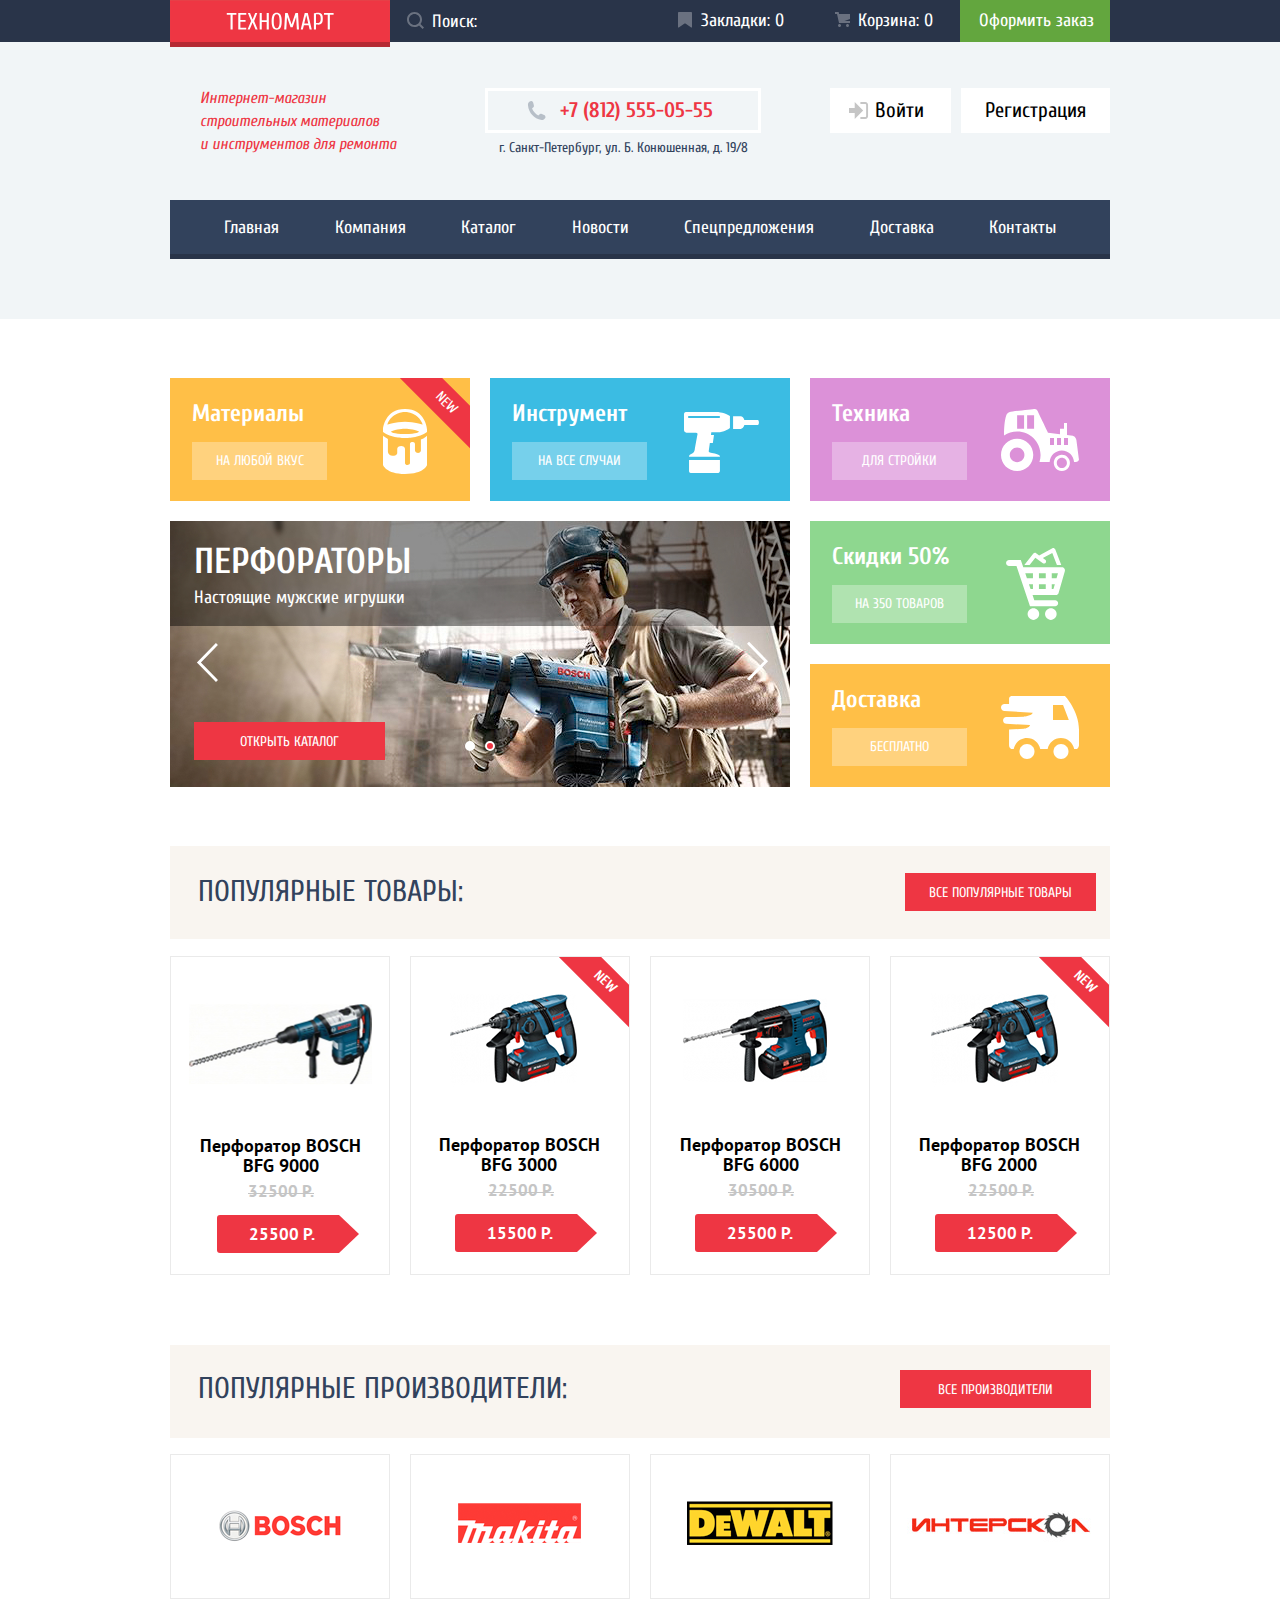
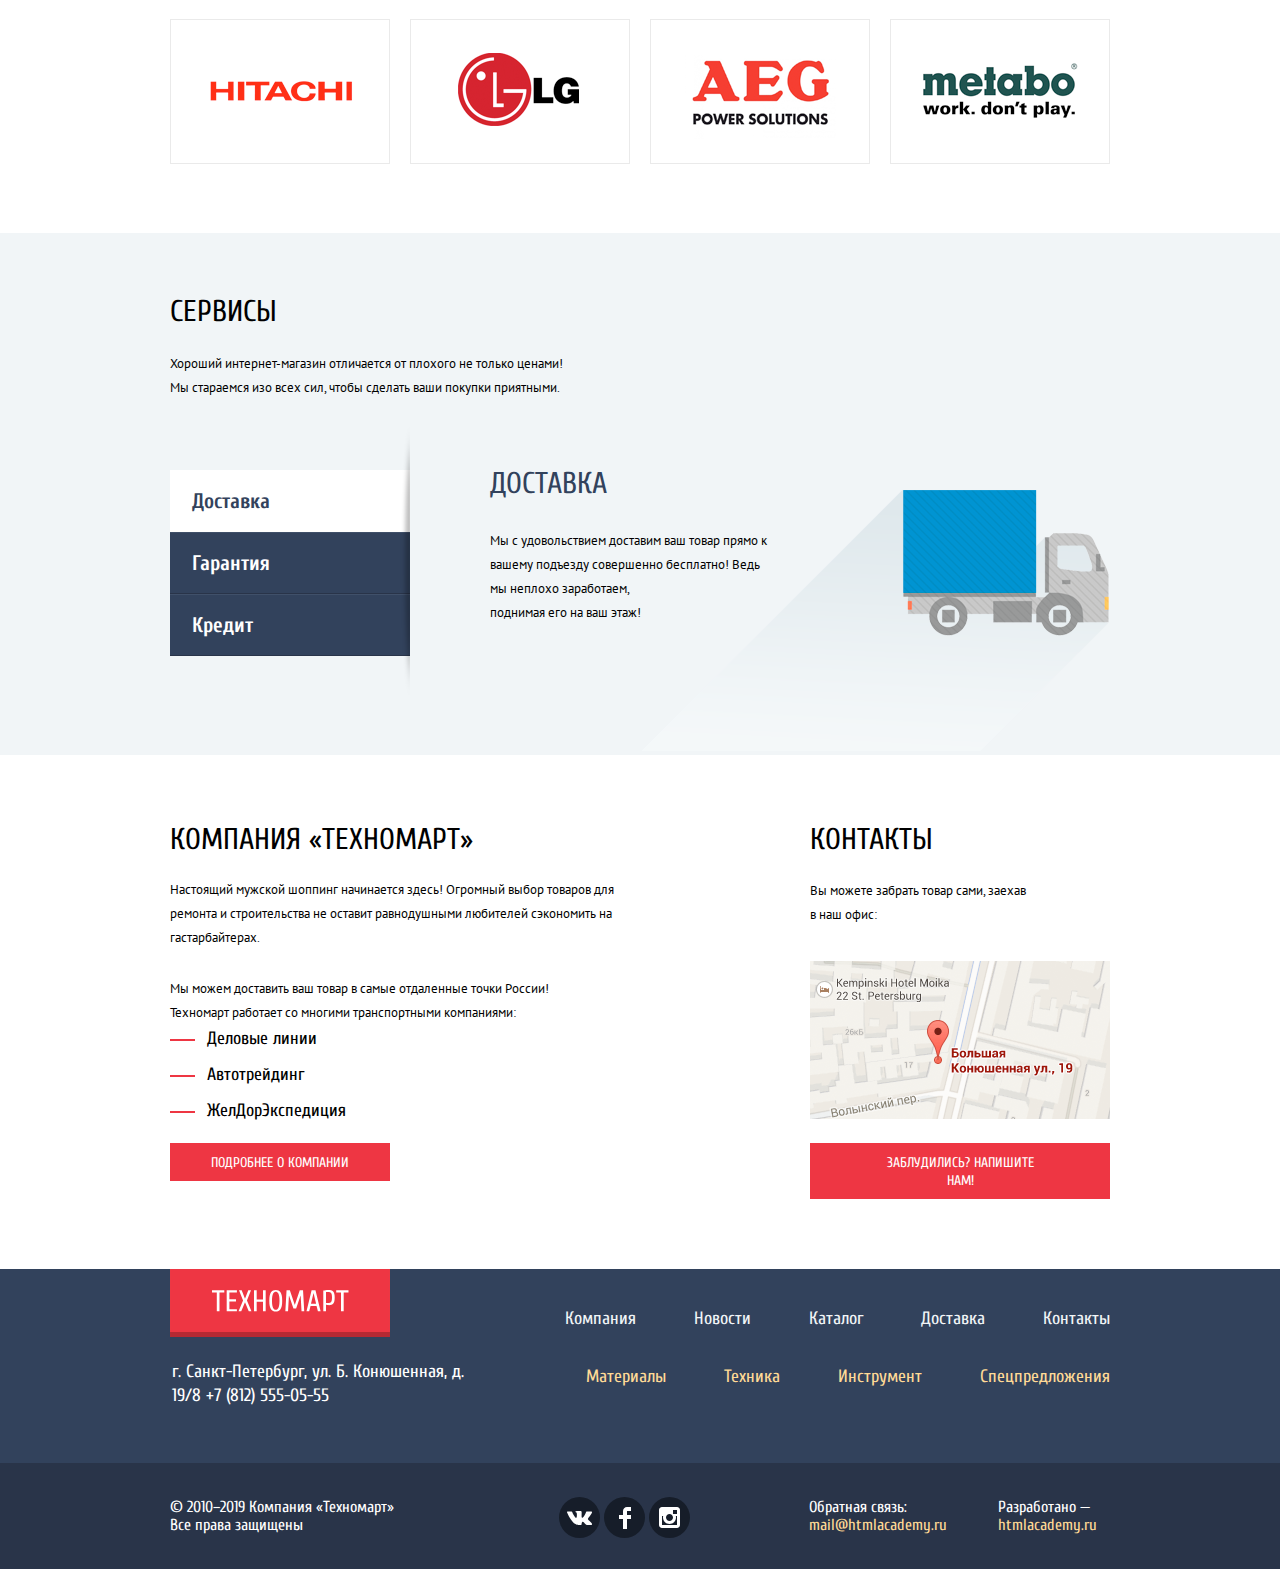
==== commit aab07f92: "Исправления по критериям" ====
--- a/index.html
+++ b/index.html
@@ -56,7 +56,7 @@
     </div>
 
     <div class="header-about container">
-      <p class="header-info">Интернет-магазин строительных материалов<br> и инструментов для ремонта</p>
+      <p class="header-info">Интернет-магазин строительных материалов и&nbsp;инструментов для ремонта</p>
       <div class="header-contacts">
         <a class="header-contacts-phone" aria-label="телефон для связи с магазином Техномарт +7 812 555-05-55"
           href="tel:+78125550555">+7 (812) 555-05-55</a>
@@ -291,7 +291,7 @@
       <div class="services container">
         <h2 class="section-title services-title">Сервисы</h2>
         <p class="section-subtitle services-subtitle">Хороший интернет-магазин отличается от плохого не только
-          ценами!<br>
+          ценами!
           Мы стараемся изо всех сил, чтобы сделать ваши покупки приятными.</p>
         <div class="services-buttons" role="tablist">
           <button type="button" class="services-button services-checked" role="tab">Доставка</button>
@@ -299,23 +299,23 @@
           <button type="button" class="services-button" role="tab">Кредит</button>
         </div>
         <figure class="services-content content-delivery">
-          <h3 class="section-title content-title">Доставка</h3>
-          <p class="section-subtitle">Мы с удовольствием доставим ваш товар прямо<br>
-            к вашему подъезду совершенно бесплатно!<br>
-            Ведь мы неплохо заработаем, <br>
-            поднимая его на ваш этаж!</p>
+          <h3 class="section-title content-title delivery-title">Доставка</h3>
+          <p class="section-subtitle delivery-subtitle">Мы с удовольствием доставим ваш товар прямо
+            к вашему подъезду совершенно бесплатно!
+            Ведь мы неплохо заработаем,
+            поднимая&nbsp;его&nbsp;на&nbsp;ваш&nbsp;этаж!</p>
         </figure>
 
         <figure class="services-content content-garantee display-none">
           <h3 class="section-title content-title garantee-title">Гарантия</h3>
-          <p class="section-subtitle">Если купленный у нас товар поломается или заискрит,<br>а также в случае пожара,
-            спровоцированного его<br>возгоранием, вы всегда можете быть уверены в нашей<br>гарантии.
-            Мы обменяем сгоревший товар на новый.<br>Дом уж восстановите как-нибудь сами.</p>
+          <p class="section-subtitle garantee-subtitle">Если купленный у нас товар поломается или заискрит, а также в случае пожара,
+            спровоцированного его возгоранием, вы всегда можете быть уверены в нашей гарантии.
+            Мы обменяем сгоревший товар на новый. Дом уж восстановите как-нибудь сами.</p>
         </figure>
 
         <figure class="services-content content-credit display-none">
           <h3 class="section-title content-title">Кредит</h3>
-          <p class="section-subtitle">Залезть в долговую яму стало проще!<br>Кредитные консультанты придут вам на
+          <p class="section-subtitle credit-subtitle">Залезть в долговую яму стало проще! Кредитные&nbsp;консультанты придут вам на
             помощь.
           </p>
           <a class="button button-request" href="#" aria-label="Отправить заявку на оформление кредита">Отправить
@@ -332,7 +332,7 @@
           Огромный выбор товаров для ремонта и строительства не оставит равнодушными любителей
           сэкономить на гастарбайтерах.</p>
         <p class="section-subtitle promo-subtitle-second">Мы можем доставить ваш товар в самые отдаленные точки
-          России!<br>
+          России!
           Техномарт работает со многими транспортными компаниями:</p>
         <ul class="transport-list">
           <li class="transport-item">Деловые линии</li>
@@ -344,10 +344,10 @@
 
       <section class="contacts">
         <h2 class="section-title contacts-title">Контакты</h2>
-        <p class="section-subtitle">Вы можете забрать товар сами,<br>
+        <p class="section-subtitle contacts-subtitle">Вы можете забрать товар сами,
           заехав в наш офис:</p>
         <a class="contacts-map" href="https://goo.gl/maps/MEr4iSrwZs6vH9ax6" aria-label="Открыть карту в Google Maps">
-          <img src="img/map.jpg" width="300" height="158" alt="карта">
+          <img src="img/map.png" width="300" height="158" alt="карта">
         </a>
         <a class="button button-map" href="mailto:mail@htmlacademy.ru">Заблудились? Напишите нам!</a>
       </section>
@@ -367,8 +367,7 @@
           </li>
           <li class="mail-item">
             <label for="user-mail-text">Текст письма:</label>
-            <textarea class="mail-text" id="user-mail-text" name="user-text" placeholder="В свободной форме">
-            </textarea>
+            <textarea class="mail-text" id="user-mail-text" name="user-text" placeholder="В свободной форме"></textarea>
           </li>
         </ul>
         <div class="mail-button-bar">
@@ -408,7 +407,7 @@
           <img src="img/logo-footer.svg" width="220" height="68" alt="Официальный сайт магазина Техномарт">
         </a>
         <p class="footer-about-adress">
-          г. Санкт-Петербург, ул. Б. Конюшенная, д. 19/8<br>
+          г. Санкт-Петербург, ул. Б. Конюшенная, д. 19/8
           +7 (812) 555-05-55
         </p>
         <ul class="footer-menu-about">
@@ -446,8 +445,8 @@
     </div>
     <section class="footer-contacts">
       <div class="container footer-contacts-design">
-        <p class="footer-copyright">© 2010–2019 Компания «Техномарт»<br>
-          Все права защищены</p>
+        <p class="footer-copyright">© 2010–2019 Компания «Техномарт»
+          Все&nbsp;права&nbsp;защищены</p>
         <ul class="footer-social-list">
           <li class="social-item" tabindex="0">
             <a class="social-link social-vk" href="#" aria-label="Ссылка на страницу магазина Вконтакте">
@@ -466,12 +465,12 @@
           </li>
         </ul>
         <div class="footer-adress-and-developers">
-          <p class="footer-adress">Обратная связь:<br>
+          <p class="footer-adress">Обратная связь:
             <a class="footer-link" href="mailto:mail@htmlacademy.ru"
               aria-label="Адрес электронной почты для обратной связи mail@htmlacademy.ru">mail@htmlacademy.ru</a>
           </p>
           <p class="footer-developers">
-            Разработано —<br>
+            Разработано —
             <a class="footer-link" href="https://htmlacademy.ru/intensive/htmlcss"
               aria-label="Ссылка на сайт компании разработчика сайта магазина">htmlacademy.ru</a>
           </p>
@@ -498,7 +497,7 @@
     </button>
   </div>
 
-  <script src="js/modal.min.js"></script>
+  <script src="js/modal.js"></script>
   <script src="js/cart.min.js"></script>
 </body>
 
--- a/css/style.min.css
+++ b/css/style.min.css
@@ -1 +1 @@
-:root{--basic-grey:#32425C;--basic-dark-grey:#293449;--basic-red:#EE3643;--basic-green:#63A63E;--basic-light-grey:#C5C5C5;--basic-background:#F1F5F7;--basic-beige:#F9F5F0;--white:#FFFFFF;--special-dark-grey:#161D29;--special-dark-green:#518534;--special-yellow:#FFBF47;--special-yellow-2:#FFC047;--special-blue:#3BBCE3;--special-lilac:#DC91D8;--special-greenlight:#8ED78F;--special-bright-green:#00CA74;--special-yellowlight:#FFDA96;--special-dark-red:#CA2C37;--success:#5FBB2D;--warning:#FFBF47;--error:#BA2732;--black:black;--background-light-grey:#F1F1F1;--special-grey:#D7DCDE;--special-deep-grey:#ababab;--special-light-grey:#EAEAEA;--light-grey:#E5E5E5;--grey:#A9A9A9;--basic-transparant-grey:#F4F4F4;--border-grey:#B5B5B5;--grey-shadow:rgba(0, 0, 0, 0.15)}.page-body{min-width:960px;margin:0;padding:0;font-family:Cuprum,Arial,sans-serif;font-size:18px;line-height:24px;font-weight:400;background-color:var(--white);min-height:100%;display:grid;grid-template-rows:min-content 1fr min-content;align-content:start}a{text-decoration:none}img{max-width:100%;height:auto}.hidden{position:absolute;width:1px;height:1px;margin:-1px;border:0;padding:0;white-space:nowrap;clip-path:inset(100%);clip:rect(0 0 0 0);overflow:hidden}.display-none{display:none}.page{height:100%}.container{width:940px;margin:0 auto 0 auto}.button{background-color:var(--basic-red);color:var(--white);font-weight:400;font-size:14px;line-height:18px;text-transform:uppercase;text-align:center;display:inline-block}.button:hover{background-color:var(--special-dark-red)}.button:active{background-color:var(--error)}.main-header{background-color:var(--basic-background);color:var(--white);padding-bottom:60px}.header-bar{background-color:var(--basic-dark-grey);width:100%}.header-container{height:42px;display:grid;grid-template-columns:min-content 1fr}.logo-link{width:220px;height:43px;margin:0;padding:0}.main-header-logo{width:220px;height:47px;margin:0;padding:0}.header-account{color:var(--white);display:flex;align-items:center;height:42px}.user-navigation{display:flex;justify-content:end;align-items:center;margin:0;margin-left:auto;padding:0}.main-navigation{background-color:var(--basic-grey)}.site-navigation{margin:0;padding:16px 29px 14px 29px;border-bottom:solid 5px var(--basic-dark-grey);display:flex;flex-direction:row;justify-content:space-between;flex-wrap:wrap}.bookmark-link{position:relative;padding:12px 25px 9px 43px}.bookmark-link-catalog{padding:11px 39px 11px 44px}.bookmark-link::before{content:"";width:14px;height:16px;background-image:url(../img/icon-bookmark.svg);background-repeat:no-repeat;background-position:0 0;position:absolute;top:14px;left:20px;opacity:.3}.cart-link{position:relative;padding:9px 27px 9px 49px}.cart-link-checked{background-color:var(--basic-red);border:none;padding:10px 22px 11px 35px}.cart-link::before{content:"";width:15px;height:15px;background-image:url(../img/icon-cart.svg);background-repeat:no-repeat;background-position:0 0;position:absolute;left:26px;top:11px;opacity:.3}.cart-link-checked::before{content:"";width:15px;height:15px;background-image:url(../img/icon-cart.svg);background-repeat:no-repeat;background-position:0 0;position:absolute;left:12px;top:13px;opacity:.3}.bookmark-link:hover::before,.cart-link:hover::before{opacity:1}.bookmark-link:active,.bookmark-link:active span,.cart-link:active,.cart-link:active span{background-color:var(--special-dark-grey);color:rgba(255,255,255,.5)}.bookmark-link:active::before,.cart-link:active::before{opacity:.3}.order-link{background-color:var(--basic-green);padding:9px 16px 9px 19px;text-align:center;display:block}.order-link:hover{background-color:var(--success)}.order-link:active{background-color:var(--basic-green);color:rgba(255,255,255,.5)}.search-form{height:100%;flex:1;display:flex;margin:0}.search-container{width:100%;position:relative;height:100%}.search-svg{position:absolute;top:12px;left:17px;opacity:.3}.input-search{color:var(--white);height:100%;width:100%;flex:1;border:none;padding:9px 0 9px 42px;background-color:var(--basic-dark-grey);outline:0}.input-search::placeholder{color:var(--white)}.input-search:hover+.search-svg{opacity:1}.input-search:active+.search-svg{opacity:.3}.input-search:active::placeholder{color:rgba(255,255,255,.5)}.input-search:focus{background-color:var(--white);color:var(--black)}.input-search:focus::placeholder{color:var(--black)}.input-search:focus+.search-svg{opacity:1}.input-search:focus+.search-svg path{fill:var(--basic-red)}.site-navigation a,.user-navigation a,.user-navigation-item span{color:var(--white)}.user-navigation-item span{font-size:18px}.site-navigation,.user-navigation{list-style-type:none}.header-about{font-size:14px;line-height:24px;box-sizing:border-box;display:grid;grid-template-columns:1fr 1fr 1fr}.header-info{color:var(--basic-red);font-style:italic;font-size:16px;line-height:25px;text-transform:none;width:197px;margin:0 0 0 30px;padding:42px 0 42px 0}.header-contacts{color:var(--basic-grey);margin-left:auto;padding:46px 0 38px 0;display:flex;flex-direction:column}.phone-img{margin-left:16px}.header-contacts-phone{border:solid var(--white) 3px;color:var(--basic-red);font-weight:700;font-size:21px;line-height:30px;margin:0;padding:4px 45px 5px 72px;text-align:center;height:45px;position:relative;box-sizing:border-box}.header-contacts-phone::before{content:"";width:19px;height:19px;background-image:url(../img/icon-phone.svg);position:absolute;top:10px;left:39px}.header-contacts-adress{font-size:14px;line-height:24px;text-align:center;margin:0;margin-top:3px;padding:0}.user-links{justify-self:end;padding:46px 0 67px 0;display:flex;height:45px;margin-left:69px}.user-link{margin:0;padding:0}.user-link:hover{color:var(--basic-red)}.user-link:active{color:var(--basic-light-grey)}.enter-link{background-color:var(--white);color:var(--black);font-size:21px;line-height:21px;padding:12px 27px 12px 45px;position:relative;box-sizing:border-box}.enter-link svg{position:absolute;top:14px;left:19px}.regisration-link{background-color:var(--white);color:var(--black);font-size:21px;line-height:21px;padding:12px 24px 12px 24px;margin-left:10px;box-sizing:border-box}.enter-link:hover,.regisration-link:hover{color:var(--basic-red)}.enter-link:active,.regisration-link:active{color:var(--basic-light-grey)}.enter-link:hover path{fill:var(--basic-grey)}.enter-link:active path{fill:var(--basic-light-grey)}.site-navigation-item a{width:100%;padding:16px 25px 20px 25px}.site-navigation-item a:hover{background-color:var(--basic-dark-grey)}.site-navigation-item a:active{background-color:var(--special-dark-grey);color:rgba(255,255,255,.5)}.features{margin-top:59px;margin-bottom:59px}.features-list{list-style-type:none;color:var(--white);margin:0;padding:0;display:grid;grid-template-columns:1fr 1fr 1fr;grid-template-rows:123px 123px 123px;gap:20px}.feature-slider{grid-column:1/3;grid-row:2/4;min-width:620px}.features-item{max-width:300px;padding:21px 0 21px 22px;display:flex;flex-direction:column;justify-content:space-between;overflow:hidden}.features-title{font-weight:700;font-size:24px;line-height:30px;margin:0;padding:0}.features-link{display:inline;color:var(--white);background-color:rgba(255,255,255,.3);font-size:14px;line-height:18px;text-align:center;text-transform:uppercase;max-width:115px;margin:0;padding:10px}.features-link:hover{background-color:rgba(197,197,197,.3)}.features-link:active{background-color:rgba(169,169,169,.3)}.features-materials{background-color:var(--special-yellow);background-image:url(../img/icon-paint.svg);background-repeat:no-repeat;background-position-x:213px;background-position-y:31px}.new-item{position:relative}.new-item::after{content:"new";background-color:var(--basic-red);font-family:Cuprum,Arial,sans-serif;font-size:14px;line-height:18px;text-transform:uppercase;width:100px;height:30px;text-align:center;display:flex;justify-content:center;align-items:center;color:var(--white);position:absolute;top:8px;right:-26px;transform:rotate(45deg)}.features-tool{background-color:var(--special-blue);background-image:url(../img/icon-drel.svg);background-repeat:no-repeat;background-position-x:194px;background-position-y:34px}.features-technics{background-color:var(--special-lilac);background-image:url(../img/icon-auto.svg);background-repeat:no-repeat;background-position-x:191px;background-position-y:31px}.features-sales{background-color:var(--special-greenlight);background-image:url(../img/icon-sale.svg);background-repeat:no-repeat;background-position-x:196px;background-position-y:26px}.features-delivery{background-color:var(--special-yellow);background-image:url(../img/icon-delivery.svg);background-repeat:no-repeat;background-position-x:191px;background-position-y:32px}.feature-slider{margin:0;padding:0;position:relative}.features-perforator{background-color:var(--basic-beige);background-image:url(../img/drells.jpg);background-repeat:no-repeat;height:100%}.features-drill{background-color:var(--basic-beige);background-image:url(../img/perforators.jpg);background-repeat:no-repeat;height:100%}.slider-title-background{background:rgba(0,0,0,.25);padding:23px 0 16px 24px;height:min-content}.slider-title{font-weight:700;font-size:36px;line-height:36px;text-transform:uppercase;margin:0;margin-bottom:6px;padding:0}.slider-subtitle{font-weight:400;font-size:18px;line-height:24px;margin:0;padding:0}.slider-button{position:absolute;left:24px;bottom:27px}.slider-button-left{position:absolute;left:20px;bottom:98px;background:0 0;border:none}.slider-button-right{position:absolute;right:15px;bottom:104px;background:0 0;border:none;transform:rotate(180deg)}.slider-bullets{display:flex;min-width:30px;position:absolute;bottom:36px;left:295px;list-style:none;margin:0;padding:0}.slider-bullet{display:block;content:"";width:6px;height:6px;background-color:var(--white);border:solid 2px var(--white);border-radius:50%;margin:0;padding:0}.bullet-active{background-color:var(--basic-red)}.slider-bullet-item{margin-right:10px}.slider-bullet-item:last-child{margin-right:0}.catalog-button{padding:11px 46px 9px 46px;width:max-content}.manufacturer{margin-top:70px}.popular-button{padding:11px 24px 9px 24px}.section-title{color:var(--basic-grey);text-transform:uppercase;font-size:30px;line-height:30px;font-weight:400;margin:0;padding:0}.section-bar{background-color:var(--basic-beige);padding:25px 14px 30px 28px;display:flex;justify-content:space-between;align-items:center}.manufacturer-bar{background-color:var(--basic-beige);padding:25px 19px 30px 28px;display:flex;justify-content:space-between;align-items:center}.manufacturer-list,.products-list,.products-list-catalog{list-style-type:none;margin:0;padding:0}.products-list{display:grid;grid-template-columns:1fr 1fr 1fr 1fr;gap:20px;margin-top:17px}.products-list-catalog{display:grid;grid-template-columns:1fr 1fr 1fr;grid-column-gap:20px;grid-row-gap:18px;margin-top:8px}.products-item{border:solid 1px var(--special-light-grey);font-family:"PT Sans",Arial,sans-serif;font-weight:700;font-size:18px;line-height:20px;text-align:center;width:220px;min-height:318px;padding:0 17px 21px 18px;margin:0;box-sizing:border-box;position:relative;overflow:hidden;display:flex;flex-direction:column;align-items:center}.products-item:focus{outline:0}.products-item:focus .products-buttons,.products-item:focus-within .products-buttons{display:block}.products-item-catalog{border:solid 1px var(--special-light-grey);font-family:"PT Sans",Arial,sans-serif;font-weight:700;font-size:18px;line-height:20px;text-align:center;width:220px;min-height:318px;padding:0 17px 21px 18px;margin:0;box-sizing:border-box;position:relative;overflow:hidden;display:flex;flex-direction:column;align-items:center;padding-top:3px}.products-item-catalog:focus{outline:0}.products-item-catalog:focus .products-buttons,.products-item-catalog:focus-within .products-buttons{display:block}.products-item img{width:184px;height:164px;object-fit:scale-down;box-sizing:content-box}.products-item-catalog img{width:184px;height:164px;object-fit:scale-down;margin-bottom:5px;box-sizing:content-box}.products-buttons{background-color:var(--white);position:absolute;display:none;padding-bottom:6px;margin-top:-4px}.products-item-catalog:hover,.products-item:hover{box-shadow:0 4px 20px var(--grey-shadow)}.products-item:hover .products-buttons{display:block}.products-item-catalog:hover .products-buttons{display:block}.product-description{margin-top:0;padding-top:8px}.products-title{font-weight:700;font-size:18px;line-height:20px;text-align:center;margin:0;padding:0;padding-bottom:6px}.title-bosh-three,.title-bosh-two{padding-right:3px}.title-catalog-bosh-three,.title-catalog-bosh-two{margin-top:-2px;margin-left:-4px}.old-price{color:var(--basic-light-grey);display:inline-block;font-size:17px;line-height:18px;text-align:center;margin:0;padding:0;padding-bottom:13px;position:relative}.old-price::after{content:"";width:100%;background-color:var(--basic-light-grey);height:1px;position:absolute;bottom:19px;left:0}.old-price-hidden{display:block;visibility:hidden;padding-bottom:15px}.actual-price{display:inline-block;background-color:var(--basic-red);border-radius:3px 0 0 3px;color:var(--white);font-size:17px;line-height:18px;text-align:center;margin:0;margin-left:-9px;padding:10px 24px 10px 32px;max-width:141px;position:relative}.actual-price::after{content:"";width:0;height:0;border-style:solid;border-width:19px 0 19px 20px;border-color:transparent transparent transparent var(--basic-red);position:absolute;top:0;right:-20px}.actual-first-price{margin-left:-5px}.products-bosh-nine{padding-top:5px}.product-bosh-three{margin-left:-14px}.product-bosh-two{margin-left:-13px}.product-bosh-six{margin-left:-11px}.products-item .product-bosh-six{padding-bottom:4px;margin-top:2px}.products-item .product-bosh-three{padding-bottom:6px}.products-item .product-bosh-two{padding-bottom:6px}.products-item .products-bosh-nine{padding-bottom:2px}.cart-success-popup{position:fixed;left:50%;margin-left:-293px;top:240px;width:620px;height:282px;box-sizing:border-box;background-color:var(--white);box-shadow:0 4px 20px var(--grey-shadow);border-top:solid var(--basic-red) 7px;display:none}.success-message{margin:0;padding:66px 100px 67px 174px}.success-text{margin:0;padding:0;font-style:normal;font-weight:700;font-size:24px;line-height:30px;position:relative}.success-text::before{content:"";width:66px;height:66px;background-image:url(../img/icon-mark.svg);position:absolute;left:-93px;top:-18px}.success-buttons{background-color:var(--background-light-grey);padding:37px 112px 37px 114px}.success-order{border:none;padding:11px 46px 9px 47px;margin-right:5px}.success-next{background-color:var(--white);color:var(--black);border:none;padding:11px 31px 9px 32px}.success-close{margin:0;padding:0;position:absolute;top:11px;right:11px;background-color:transparent;border:none}.succes-close:hover{background-color:transparent}.manufacturer-list{display:grid;grid-template-columns:1fr 1fr 1fr 1fr;gap:20px;margin-top:16px}.manufacturer-button{padding:11px 38px 9px 38px}.manufacturer-item{border:solid 1px var(--special-light-grey);width:220px;height:145px;box-sizing:border-box}.manufacturer-item:hover{box-shadow:0 4px 20px var(--grey-shadow)}.manufacturer-item:active{opacity:.5;filter:drop-shadow(0 4px 20px var(--grey-shadow))}.manufacturer-item:active img{opacity:.5}.manufacturer-link{display:flex;align-items:center;justify-content:center;width:100%;height:100%}.manufacturer-makita{margin-top:-7px;margin-left:-2px}.manufacturer-dewalt{margin-top:-7px}.manufacturer-interskol{margin-top:-3px;margin-left:-2px}.manufacturer-hitachi{margin-left:4px}.manufacturer-lg{margin-top:-4px;margin-left:-4px}.manufacturer-aeg{margin-top:-4px}.manufacturer-metabo{margin-top:-6px;margin-left:2px}.services-bar{background-color:var(--basic-background);height:522px}.services{display:grid;grid-template-columns:1fr 3fr;margin-top:69px;padding:64px 0 0 0}.services-title{color:var(--black);margin-bottom:25px;grid-column:1/-1}.services-subtitle{grid-column:1/-1}.section-subtitle{font-family:"PT Sans",Arial,sans-serif;font-weight:400;font-size:13px;line-height:24px;margin:0;padding:0}.services-buttons{display:flex;flex-direction:column;margin-top:70px;position:relative}.services-buttons::after{content:"";width:10px;height:279px;background-image:url(../img/line.png);position:absolute;right:0;top:-49px}.services-button{border:none;background-color:var(--basic-grey);color:var(--white);font-weight:700;font-size:21px;line-height:30px;width:240px;height:62px;padding:0 0 0 22px;margin:0;text-align:left;border-top:solid 1px #405069;border-bottom:solid 1px #293449}.services-button:hover{background-color:var(--basic-dark-grey)}.services-button:active{background-color:var(--white);color:var(--basic-grey)}.services-checked{background-color:var(--white);color:var(--basic-grey);pointer-events:none;border-top:solid 1px var(--white);border-bottom:solid 1px var(--white)}.services-content{margin:0;padding:69px 0 99px 80px}.content-title{margin-bottom:30px}.content-delivery{background-image:url(../img/layer-delivery.png);background-repeat:no-repeat;background-position-x:231px;background-position-y:90px;padding-bottom:128px}.content-garantee{background-image:url(../img/layer-garantee.png);background-repeat:no-repeat;background-position-x:319px;background-position-y:66px;padding-bottom:113px}.garantee-title{margin-bottom:25px}.content-credit{background-image:url(../img/layer-credit.png);background-repeat:no-repeat;background-position:right bottom;background-position-x:245px;background-position-y:68px;padding-bottom:116px;width:710px}.button-request{padding:9px 44px 10px 45px;margin-top:26px}.promo-contacts-container{display:grid;grid-template-columns:1fr 1fr;margin:0 auto;padding:70px 0 70px 0;width:940px;position:relative}.promo{display:flex;flex-direction:column}.promo-title{color:var(--black);margin-bottom:23px}.promo-subtitle-first{margin-bottom:27px}.promo-subtitle-second{margin-bottom:2px}.transport-list{list-style-type:none;margin:0;padding:0;margin-bottom:8px}.transport-item{margin-bottom:12px;padding-left:37px;position:relative}.transport-item::before{content:"";position:absolute;width:25px;height:2px;background-color:var(--basic-red);top:12px;left:0}.button-promo{width:220px;box-sizing:border-box;padding:11px 40px 9px 39px}.contacts{justify-self:end;display:flex;flex-direction:column}.contacts-title{color:var(--black);margin-bottom:24px}.contacts-map{display:block;margin:34px auto 17px auto}.button-map{padding:11px 61px 9px 62px}.main-footer{background-color:var(--basic-grey);color:var(--white)}.footer-about{display:grid;grid-template-columns:1fr 2fr;padding-bottom:54px}.footer-about-adress{font-family:Cuprum,Arial,sans-serif;margin:0;padding:16px 0 0 2px;width:323px;font-weight:400;font-size:18px;line-height:24px}.footer-logo{order:-2}.footer-menu-about,.footer-menu-products{list-style-type:none;margin:0;padding:0;display:flex;justify-content:space-between}.footer-menu-about{order:-1;padding-top:38px;margin-left:70px}.footer-menu-products{padding:21px 0 20px 91px}.footer-menu-about a{color:var(--basic-background)}.footer-menu-products a{color:var(--special-yellowlight)}.footer-contacts{background-color:var(--basic-dark-grey);font-weight:400;font-size:16px;line-height:19px}.footer-contacts-design{display:grid;grid-template-columns:1fr 1fr 1fr;padding-top:35px;padding-bottom:29px}.footer-adress-and-developers{display:flex;padding-bottom:6px;margin-left:15px;line-height:18px}.footer-copyright{margin:0;padding:0;padding-bottom:5px}.footer-social-list{list-style-type:none;margin:0 auto;margin-top:-1px;margin-left:77px;padding:0;width:160px;display:flex}.social-item{margin-right:4px}.social-item:last-child{margin-right:0}.social-link{display:block;background-color:var(--special-dark-grey);width:41px;height:41px;border-radius:50%}.social-link:hover{background-color:var(--basic-red)}.social-vk{background-image:url(../img/icon-vk.svg);background-repeat:no-repeat;background-position:center}.social-fb{background-image:url(../img/icon-fb.svg);background-repeat:no-repeat;background-position:center}.social-inst{background-image:url(../img/icon-insta.svg);background-repeat:no-repeat;background-position:center}.footer-adress{margin:0;padding:0}.footer-developers{grid-column:6/7;justify-content:center;margin:0 13px 0 51px}.footer-adress a,.footer-developers a{color:var(--special-yellowlight)}.menu-about-item a:hover,.menu-products-item a:hover{text-decoration:underline}.menu-about-item a:active{color:rgba(241,245,247,.5);text-decoration:none}.menu-products-item a:active{color:rgba(255,209,128,.5);text-decoration:none}.footer-link:hover{text-decoration:underline}.footer-link:active{text-decoration:none;color:var(--basic-red)}.user-order a,span{color:var(--basic-grey);font-size:16px}.header-login{width:299px;height:45px;background-color:var(--white);display:flex;justify-content:space-around;align-items:baseline;color:var(--black);padding:11px 14px 12px 14px;box-sizing:border-box}.login-link{position:relative;top:2px;display:flex}.exit-link{position:relative;top:2px;left:-2px}.header-login a{margin:0;padding:0}.login-name{font-size:21px;line-height:21px;text-align:center;margin:0 20px 0 20px;padding:0;color:var(--black)}.login-link:hover path{fill:var(--basic-grey)}.login-link:active path{fill:var(--basic-light-grey)}.login-link:active .login-name{color:var(--basic-light-grey)}.exit-link:hover path{fill:var(--basic-grey)}.exit-link:active path{fill:var(--basic-light-grey)}.user-menu{padding:46px 0 42px 50px;margin:0;height:70px}.user-order{width:210px;display:flex;justify-content:space-between;margin:4px auto 0 auto}.bread-crumbs-list{list-style-type:none;margin:0;padding:18px 0 18px 0;display:flex;flex-wrap:wrap}.bread-crumbs-item{margin-right:41px;position:relative}.bread-crumbs-item::after{content:"";width:8px;height:12px;background-image:url(../img/icon-right-small.svg);position:absolute;right:-25px;top:6px}.bread-crumbs-item:last-child::after{display:none}.bread-crumbs-list a{color:var(--black);font-family:"PT Sans",Arial,sans-serif;font-weight:400;font-size:13px;line-height:18px;text-transform:uppercase}.catalog-header{background-color:var(--basic-background);padding:29px 0 30px 29px;margin-bottom:20px}.grid{display:grid;grid-template-columns:1fr 3fr;grid-template-rows:auto 1fr auto;gap:20px}.section-filter{grid-row:1/-1;grid-column:1/2}.section-sort{grid-column:2/-1;grid-row:1/2;display:flex;justify-content:space-between;flex-wrap:wrap}.section-products{grid-column:2/-1;grid-row:2/3;margin-bottom:11px}.section-pagination{padding-top:28px;grid-row:3/4;grid-column:2/3}.section-filter,.section-sort{text-transform:uppercase;font-family:"PT Sans",Arial,sans-serif}.form-filter fieldset{border:none;padding:0;margin:0}.filters-titles,.section-sort{background-color:var(--basic-beige);color:var(--black);font-weight:400;font-size:13px;line-height:18px;margin:0;padding:0;border-radius:5px}.filter-title{padding:10px 0 10px 18px}.sort-title{margin-right:140px}.section-sort{padding:9px 14px 10px 20px;height:min-content}.filter-manufacturer-list,.filter-power-list,.sort-type{list-style-type:none;margin:0;padding:0}.filter-manufacturer-list li,.filter-power-list li{font-style:normal;font-weight:400;font-size:15px;line-height:19px}.filter-legend{font-weight:700;font-size:17px;line-height:30px;color:var(--black)}.filter-price{font-size:17px;line-height:18px;margin:0;padding:0;border:none}.filter-price .filter-legend{padding:14px 0 10px 0}.range-filter{width:220px}.range-controls{height:80px;background-color:var(--basic-beige);border-radius:5px;box-sizing:border-box;margin-bottom:9px;padding:39px 20px 0 20px;position:relative}.range-controls .scale{height:2px;background-color:var(--special-grey)}.range-controls .bar{background-color:var(--special-bright-green);width:80%;height:2px}.range-controls .toggle{width:4px;height:4px;padding:0;background-color:var(--special-deep-grey);border:8px solid var(--white);border-radius:50%;box-shadow:0 2px 1px 0 #cfcfcf;position:absolute;top:29px;left:0;cursor:pointer}.range-controls .toggle-min{left:18px}.range-controls .toggle-max{left:160px}.price-controls{display:flex;justify-content:space-between;align-items:center;padding-bottom:25px;border-bottom:solid 1px var(--special-light-grey)}.price-controls input{font-weight:400;font-size:17px;line-height:18px;text-align:center;text-transform:uppercase;color:var(--black);background-color:var(--basic-beige);border:none;border-radius:5px;padding:10px 0 10px 0;width:95px}.filter-manufacturer-list{padding-bottom:8px;border-bottom:solid 1px var(--special-light-grey);margin-bottom:18px}.filter-manufacturer .filter-legend{padding:16px 0 17px 0}.filter-item{padding-left:35px;margin-bottom:20px}.filter-item label{position:relative;display:block;cursor:pointer;user-select:none}.filter-item label::before{content:"";width:19px;height:19px;background-color:var(--white);border:solid 2px var(--basic-light-grey);border-radius:3px;position:absolute;top:-2px;left:-35px}.filter-item-input:hover+label::before{border:solid 2px var(--border-grey)}.filter-item-input:disabled+label::before{border:solid 2px var(--border-grey);opacity:.3}.filter-item-input:disabled+label::after{opacity:.3}.filter-item-input:disabled+label{color:var(--border-grey);opacity:.3}.filter-item-input:checked+label::before{display:none}.filter-item-input:checked+label::after{content:"";width:27px;height:23px;background-image:url(../img/checkbox-on.svg);background-position:left;position:absolute;top:-2px;left:-35px}.filter-item-input:checked:hover+label::after{background-image:url(../img/checkbox-hover.svg)}.filter-item-input:checked:disabled+label::after{background-image:url(../img/checkbox-hover.svg);opacity:.3}.filter-item-input:focus+label::before{outline:auto}.filter-item-input:focus+label::after{outline:auto}.filter-power-list{padding-top:23px;padding-bottom:15px}.filter-power-item{padding-bottom:22px;padding-left:35px}.filter-power-item label{position:relative;display:block;cursor:pointer;user-select:none}.filter-power-item label::before{content:"";width:25px;height:25px;box-sizing:border-box;background-color:var(--white);border:solid 4px var(--basic-light-grey);border-radius:50%;position:absolute;top:-3px;left:-35px}.filter-power-input:checked+label::after{content:"";width:9px;height:9px;background-color:var(--basic-light-grey);border-radius:50%;position:absolute;top:5px;left:-27px}.filter-power-input:hover+label::before{border:solid 4px var(--border-grey)}.filter-power-input:checked:hover+label::after{background-color:var(--border-grey)}.filter-power-input:disabled+label::before{border:solid 4px var(--border-grey);opacity:.3}.filter-power-input:disabled+label{color:var(--border-grey);opacity:.3}.filter-power-input:focus+label::before{outline:auto}.filter-button{background-color:var(--white);width:100%;border:1px solid var(--special-light-grey);padding:10px 0 10px 0;font-weight:400;font-size:13px;line-height:18px;text-transform:uppercase;text-align:center}.section-sort{background-color:var(--basic-beige)}.section-top,.sort-type{list-style-type:none;margin:0;padding:0;display:flex}.down-item{transform:rotate(180deg)}.down-item path{fill:var(--basic-light-grey)}.sort-type{font-size:13px;line-height:18px;display:flex;width:443px}.sort-price{margin-left:-2px}.sort-sort{margin-left:70px}.sort-funtion{margin-left:66px}.sort-buttons{margin-left:auto}.sort-buttons-links{display:flex;justify-content:space-between;width:43px;margin-right:2px}.sort-link{color:rgba(0,0,0,.3);border-bottom:dashed var(--basic-red) 1px}.sort-link:hover{color:var(--black);border-bottom:solid var(--basic-red) 1px}.sort-link:active{color:var(--basic-red);border:none}.sort-active a{color:var(--basic-red);border:none}.button-buy{background-color:var(--basic-green);color:var(--white);text-transform:uppercase;font-family:Cuprum,Arial,sans-serif;font-size:14px;line-height:18px;border:none;border-radius:3px;box-shadow:inset 0 -3px 0 #367315;margin:38px 44px 10px 41px;padding:0;padding-left:14px;position:relative;min-width:135px;min-height:38px}.button-buy::before{content:"";width:15px;height:15px;background-image:url(../img/icon-cart.svg);opacity:.3;position:absolute;left:29px;top:9px}.button-buy:hover{background-color:var(--success)}.button-buy:active{background-color:var(--special-dark-green);outline:0}.button-bookmarks{background-color:var(--white);border:solid 3px var(--basic-green);font-family:Cuprum,Arial,sans-serif;border-radius:3px;padding:0;margin:0;margin-left:-5px;color:var(--basic-grey);text-transform:uppercase;font-size:14px;line-height:18px;width:135px;height:38px}.button-bookmarks:hover{border-color:var(--basic-grey)}.button-bookmarks:active{border-color:rgba(50,66,92,.5);color:rgba(50,66,92,.5);outline:0}.catalog-info{background-color:var(--basic-background);margin-top:59px;padding-top:75px;padding-bottom:68px}.info-header{color:var(--black);margin-bottom:22px}.info-subtitle{line-height:25px}.pagination{font-family:"PT Sans",Arial,sans-serif;font-size:13px;line-height:18px;text-transform:uppercase;list-style-type:none;text-align:center;margin:0;padding:0;display:flex;flex-wrap:wrap}.pagination-link{color:var(--black);border:1px solid var(--light-grey);padding:10px 15px 10px 15px;margin-right:9px}.pagination-next{padding:10px 31px 10px 31px}.pagination-link:hover{border:1px solid var(--basic-light-grey)}.pagination-link:active{border:1px solid var(--basic-red)}.pagination-active a{border:1px solid var(--basic-red);background-color:var(--basic-red);color:var(--white);pointer-events:none}.mail-popup{width:620px;height:430px;border-top:solid 7px var(--basic-red);padding:39px 0 0 0;box-shadow:0 4px 20px 0 rgba(34,60,80,.15);box-sizing:border-box;background-color:var(--white);position:fixed;left:50%;top:240px;margin-left:-318px;display:none}.mail-list{list-style-type:none;margin:0;padding:0 80px 24px 80px;display:flex;justify-content:space-between;flex-wrap:wrap}.mail-item{display:flex;flex-direction:column;align-items:flex-start;width:220px;padding-bottom:13px}.mail-item:nth-child(3){flex-grow:1}.mail-item input,.mail-item textarea{width:100%;border:2px solid var(--basic-light-grey)}.mail-item label{font-weight:400;font-size:18px;line-height:24px;text-align:center;margin-bottom:11px}.mail-item ::placeholder{color:var(--grey);font-family:"PT Sans",Arial,sans-serif;font-weight:400;font-size:13px;line-height:24px}.mail-name{padding:7px 8px 7px 12px;box-sizing:border-box}.mail-email,.mail-text{padding:7px 10px 7px 12px;box-sizing:border-box}.mail-text{height:114px}.mail-button-bar{padding:37px 80px 37px 80px;background-color:var(--basic-transparant-grey)}.mail-button-send{font-weight:400;font-size:14px;line-height:18px;text-transform:uppercase;padding:11px 0 9px 0;width:100%;border:none}.mail-button-close{margin:0;padding:0;position:absolute;top:14px;right:11px;background-color:transparent;border:none}.mail-button-close:hover{background-color:transparent}@keyframes bounce{0%{transform:translateY(-2000px)}70%{transform:translateY(30px)}90%{transform:translateY(-10px)}100%{transform:translateY(0)}}@keyframes shake{0%,100%{transform:translateX(0)}10%,30%,50%,70%,90%{transform:translateX(-10px)}20%,40%,60%,80%{transform:translateX(10px)}}.map-popup{border-top:solid 7px var(--basic-red);box-shadow:0 4px 20px 0 rgba(34,60,80,.15);width:943px;height:449px;box-sizing:border-box;position:fixed;top:240px;left:49%;margin-left:-467px;display:none}.map-frame{width:943px;height:449px}.map-button-close{margin:0;padding:0;background-color:transparent;border:none;position:absolute;top:10px;right:10px}.map-button-close:hover{background-color:transparent}.popup-show{display:block;animation:bounce .6s}.mail-error{animation:shake .6s}
+:root{--basic-grey:#32425C;--basic-dark-grey:#293449;--basic-red:#EE3643;--basic-green:#63A63E;--basic-light-grey:#C5C5C5;--basic-background:#F1F5F7;--basic-beige:#F9F5F0;--white:#FFFFFF;--special-dark-grey:#161D29;--special-dark-green:#518534;--special-yellow:#FFBF47;--special-yellow-2:#FFC047;--special-blue:#3BBCE3;--special-lilac:#DC91D8;--special-greenlight:#8ED78F;--special-bright-green:#00CA74;--special-yellowlight:#FFDA96;--special-dark-red:#CA2C37;--success:#5FBB2D;--warning:#FFBF47;--error:#BA2732;--black:black;--background-light-grey:#F1F1F1;--special-grey:#D7DCDE;--special-deep-grey:#ababab;--special-light-grey:#EAEAEA;--light-grey:#E5E5E5;--grey:#A9A9A9;--basic-transparant-grey:#F4F4F4;--border-grey:#B5B5B5;--grey-shadow:rgba(0, 0, 0, 0.15)}.page-body{min-width:960px;margin:0;padding:0;font-family:Cuprum,Arial,sans-serif;font-size:18px;line-height:24px;font-weight:400;background-color:var(--white);min-height:100%;display:grid;grid-template-rows:min-content 1fr min-content;align-content:start}a{text-decoration:none}img{max-width:100%;height:auto}.hidden{position:absolute;width:1px;height:1px;margin:-1px;border:0;padding:0;white-space:nowrap;clip-path:inset(100%);clip:rect(0 0 0 0);overflow:hidden}.display-none{display:none}.page{height:100%}.container{width:940px;margin:0 auto 0 auto}.button{background-color:var(--basic-red);color:var(--white);font-weight:400;font-size:14px;line-height:18px;text-transform:uppercase;text-align:center;display:inline-block;vertical-align:middle}.button:hover{background-color:var(--special-dark-red)}.button:active{background-color:var(--error)}.main-header{background-color:var(--basic-background);color:var(--white);padding-bottom:60px}.header-bar{background-color:var(--basic-dark-grey);width:100%}.header-container{height:42px;display:grid;grid-template-columns:min-content 1fr}.logo-link{width:220px;height:43px;margin:0;padding:0}.main-header-logo{width:220px;height:47px;margin:0;padding:0}.header-account{color:var(--white);display:flex;align-items:center;height:42px}.user-navigation{display:flex;justify-content:end;align-items:center;margin:0;margin-left:auto;padding:0}.main-navigation{background-color:var(--basic-grey)}.site-navigation{margin:0;padding:16px 29px 14px 29px;border-bottom:solid 5px var(--basic-dark-grey);display:flex;flex-direction:row;justify-content:space-between;flex-wrap:wrap}.bookmark-link{position:relative;padding:12px 25px 9px 43px}.bookmark-link-catalog{padding:11px 39px 11px 44px}.bookmark-link::before{content:"";width:14px;height:16px;background-image:url(../img/icon-bookmark.svg);background-repeat:no-repeat;background-position:0 0;position:absolute;top:14px;left:20px;opacity:.3}.cart-link{position:relative;padding:9px 27px 9px 49px}.cart-link-checked{background-color:var(--basic-red);border:none;padding:10px 22px 11px 35px}.cart-link::before{content:"";width:15px;height:15px;background-image:url(../img/icon-cart.svg);background-repeat:no-repeat;background-position:0 0;position:absolute;left:26px;top:11px;opacity:.3}.cart-link-checked::before{content:"";width:15px;height:15px;background-image:url(../img/icon-cart.svg);background-repeat:no-repeat;background-position:0 0;position:absolute;left:12px;top:13px;opacity:.3}.bookmark-link:hover::before,.cart-link:hover::before{opacity:1}.bookmark-link:active,.bookmark-link:active span,.cart-link:active,.cart-link:active span{background-color:var(--special-dark-grey);color:rgba(255,255,255,.5)}.bookmark-link:active::before,.cart-link:active::before{opacity:.3}.order-link{background-color:var(--basic-green);padding:9px 16px 9px 19px;text-align:center;display:block}.order-link:hover{background-color:var(--success)}.order-link:active{background-color:var(--basic-green);color:rgba(255,255,255,.5)}.search-form{height:100%;flex:1;display:flex;margin:0}.search-container{width:100%;position:relative;height:100%}.search-svg{position:absolute;top:12px;left:17px;opacity:.3}.input-search{color:var(--white);height:100%;width:100%;flex:1;border:none;padding:9px 0 9px 42px;background-color:var(--basic-dark-grey);outline:0;font-size:18px}.input-search::placeholder{color:var(--white);font-size:18px}.input-search:hover+.search-svg{opacity:1}.input-search:active+.search-svg{opacity:.3}.input-search:active::placeholder{color:rgba(255,255,255,.5)}.input-search:focus{background-color:var(--white);color:var(--black)}.input-search:focus::placeholder{color:var(--black)}.input-search:focus+.search-svg{opacity:1}.input-search:focus+.search-svg path{fill:var(--basic-red)}.site-navigation a,.user-navigation a,.user-navigation-item span{color:var(--white)}.user-navigation-item span{font-size:18px}.site-navigation,.user-navigation{list-style-type:none}.header-about{font-size:14px;line-height:24px;box-sizing:border-box;display:grid;grid-template-columns:1fr 1fr 1fr}.header-info{color:var(--basic-red);font-style:italic;font-size:16px;line-height:23px;text-transform:none;width:197px;margin:0 0 0 30px;padding:45px 0 42px 0}.header-contacts{color:var(--basic-grey);margin-left:auto;padding:46px 0 38px 0;display:flex;flex-direction:column}.phone-img{margin-left:16px}.header-contacts-phone{border:solid var(--white) 3px;color:var(--basic-red);font-weight:700;font-size:21px;line-height:30px;margin:0;padding:4px 45px 5px 72px;text-align:center;height:45px;position:relative;box-sizing:border-box}.header-contacts-phone::before{content:"";width:19px;height:19px;background-image:url(../img/icon-phone.svg);position:absolute;top:10px;left:39px}.header-contacts-adress{font-size:14px;line-height:24px;text-align:center;margin:0;margin-top:3px;padding:0}.user-links{justify-self:end;padding:46px 0 67px 0;display:flex;height:45px;margin-left:69px}.user-link{margin:0;padding:0;font-family:Cuprum,Arial,sans-serif;font-size:16px;line-height:18px}.user-link:hover{color:var(--basic-red)}.user-link:active{color:var(--basic-light-grey)}.enter-link{background-color:var(--white);color:var(--black);font-size:21px;line-height:21px;padding:12px 27px 12px 45px;position:relative;box-sizing:border-box}.enter-link svg{position:absolute;top:14px;left:19px}.regisration-link{background-color:var(--white);color:var(--black);font-size:21px;line-height:21px;padding:12px 24px 12px 24px;margin-left:10px;box-sizing:border-box}.enter-link:hover,.regisration-link:hover{color:var(--basic-red)}.enter-link:active,.regisration-link:active{color:var(--basic-light-grey)}.enter-link:hover path{fill:var(--basic-grey)}.enter-link:active path{fill:var(--basic-light-grey)}.site-navigation-item a{width:100%;padding:16px 25px 20px 25px}.site-navigation-item a:hover{background-color:var(--basic-dark-grey)}.site-navigation-item a:active{background-color:var(--special-dark-grey);color:rgba(255,255,255,.5)}.features{margin-top:59px;margin-bottom:59px}.features-list{list-style-type:none;color:var(--white);margin:0;padding:0;display:grid;grid-template-columns:1fr 1fr 1fr;grid-template-rows:123px 123px 123px;gap:20px}.feature-slider{grid-column:1/3;grid-row:2/4;min-width:620px}.features-item{max-width:300px;padding:21px 0 21px 22px;display:flex;flex-direction:column;justify-content:space-between;overflow:hidden}.features-title{font-weight:700;font-size:24px;line-height:30px;margin:0;padding:0}.features-link{display:inline;color:var(--white);background-color:rgba(255,255,255,.3);font-size:14px;line-height:18px;text-align:center;text-transform:uppercase;max-width:115px;margin:0;padding:10px}.features-link:hover{background-color:rgba(197,197,197,.3)}.features-link:active{background-color:rgba(169,169,169,.3)}.features-materials{background-color:var(--special-yellow);background-image:url(../img/icon-paint.svg);background-repeat:no-repeat;background-position-x:213px;background-position-y:31px}.new-item{position:relative}.new-item::after{content:"new";background-color:var(--basic-red);font-family:Cuprum,Arial,sans-serif;font-size:14px;line-height:18px;text-transform:uppercase;width:100px;height:30px;text-align:center;display:flex;justify-content:center;align-items:center;color:var(--white);position:absolute;top:10px;right:-26px;transform:rotate(45deg)}.features-tool{background-color:var(--special-blue);background-image:url(../img/icon-drel.svg);background-repeat:no-repeat;background-position-x:194px;background-position-y:34px}.features-technics{background-color:var(--special-lilac);background-image:url(../img/icon-auto.svg);background-repeat:no-repeat;background-position-x:191px;background-position-y:31px}.features-sales{background-color:var(--special-greenlight);background-image:url(../img/icon-sale.svg);background-repeat:no-repeat;background-position-x:196px;background-position-y:26px}.features-delivery{background-color:var(--special-yellow);background-image:url(../img/icon-delivery.svg);background-repeat:no-repeat;background-position-x:191px;background-position-y:32px}.feature-slider{margin:0;padding:0;position:relative}.features-perforator{background-color:var(--basic-beige);background-image:url(../img/drells.jpg);background-repeat:no-repeat;height:100%}.features-drill{background-color:var(--basic-beige);background-image:url(../img/perforators.jpg);background-repeat:no-repeat;height:100%}.slider-title-background{background:rgba(0,0,0,.25);padding:23px 0 16px 24px;height:min-content}.slider-title{font-weight:700;font-size:36px;line-height:36px;text-transform:uppercase;margin:0;margin-bottom:6px;padding:0}.slider-subtitle{font-weight:400;font-size:18px;line-height:24px;margin:0;padding:0}.slider-button{position:absolute;left:24px;bottom:27px}.slider-button-left{position:absolute;left:20px;bottom:98px;background:0 0;border:none}.slider-button-right{position:absolute;right:15px;bottom:104px;background:0 0;border:none;transform:rotate(180deg)}.slider-bullets{display:flex;min-width:30px;position:absolute;bottom:36px;left:295px;list-style:none;margin:0;padding:0}.slider-bullet{display:block;content:"";width:6px;height:6px;background-color:var(--white);border:solid 2px var(--white);border-radius:50%;margin:0;padding:0}.bullet-active{background-color:var(--basic-red)}.slider-bullet-item{margin-right:10px}.slider-bullet-item:last-child{margin-right:0}.catalog-button{padding:11px 46px 9px 46px;width:max-content}.manufacturer{margin-top:70px}.popular-button{padding:11px 24px 9px 24px}.section-title{color:var(--basic-grey);text-transform:uppercase;font-size:30px;line-height:30px;font-weight:400;margin:0;padding:0}.section-bar{background-color:var(--basic-beige);padding:27px 14px 28px 28px;display:flex;justify-content:space-between;align-items:center}.manufacturer-bar{background-color:var(--basic-beige);padding:25px 19px 30px 28px;display:flex;justify-content:space-between;align-items:center}.manufacturer-list,.products-list,.products-list-catalog{list-style-type:none;margin:0;padding:0}.products-list{display:grid;grid-template-columns:1fr 1fr 1fr 1fr;gap:20px;margin-top:17px}.products-list-catalog{display:grid;grid-template-columns:1fr 1fr 1fr;grid-column-gap:20px;grid-row-gap:16px;margin-top:8px}.products-item{border:solid 1px var(--special-light-grey);font-family:"PT Sans",Arial,sans-serif;font-weight:700;font-size:18px;line-height:20px;text-align:center;width:220px;min-height:318px;padding:0 17px 21px 18px;margin:0;box-sizing:border-box;position:relative;overflow:hidden;display:flex;flex-direction:column;align-items:center}.products-item:focus{outline:0}.products-item:focus .products-buttons,.products-item:focus-within .products-buttons{display:block}.products-item-catalog{border:solid 1px var(--special-light-grey);font-family:"PT Sans",Arial,sans-serif;font-weight:700;font-size:18px;line-height:20px;text-align:center;width:220px;min-height:318px;padding:0 17px 20px 18px;margin:0;box-sizing:border-box;position:relative;overflow:hidden;display:flex;flex-direction:column;align-items:center;padding-top:3px}.products-item-catalog:focus{outline:0}.products-item-catalog:focus .products-buttons,.products-item-catalog:focus-within .products-buttons{display:block}.products-item img{width:184px;height:164px;object-fit:scale-down;box-sizing:content-box}.products-item-catalog img{width:184px;height:164px;object-fit:scale-down;margin-bottom:5px;box-sizing:content-box}.products-buttons{background-color:var(--white);position:absolute;display:none;padding-bottom:6px;margin-top:-4px}.products-item-catalog:hover,.products-item:hover{box-shadow:0 4px 20px var(--grey-shadow)}.products-item:hover .products-buttons{display:block}.products-item-catalog:hover .products-buttons{display:block}.product-description{margin-top:0;padding-top:8px}.products-title{font-weight:700;font-size:18px;line-height:20px;text-align:center;margin:0;padding:0;padding-bottom:6px}.title-bosh-three,.title-bosh-two{padding-right:3px}.title-catalog-bosh-three,.title-catalog-bosh-two{margin-top:0;margin-left:-4px}.old-price{color:var(--basic-light-grey);display:inline-block;vertical-align:middle;font-size:17px;line-height:18px;text-align:center;margin:0;padding:0;padding-bottom:13px;position:relative}.old-price::after{content:"";width:100%;background-color:var(--basic-light-grey);height:1px;position:absolute;bottom:19px;left:0}.old-price-hidden{display:block;visibility:hidden;padding-bottom:14px}.actual-price{display:inline-block;vertical-align:middle;background-color:var(--basic-red);border-radius:3px 0 0 3px;color:var(--white);font-size:17px;line-height:18px;text-align:center;margin:0;margin-left:-9px;padding:10px 24px 10px 32px;max-width:141px;position:relative;margin-top:2px}.actual-price::after{content:"";width:0;height:0;border-style:solid;border-width:19px 0 19px 20px;border-color:transparent transparent transparent var(--basic-red);position:absolute;top:0;right:-20px}.actual-first-price{margin-left:-5px}.products-bosh-nine{padding-top:5px}.product-bosh-three{margin-left:-14px}.product-bosh-two{margin-left:-13px}.product-bosh-six{margin-left:-11px}.products-item .product-bosh-six{padding-bottom:4px;margin-top:2px}.products-item .product-bosh-three{padding-bottom:6px}.products-item .product-bosh-two{padding-bottom:6px}.products-item .products-bosh-nine{padding-bottom:2px}.cart-success-popup{position:fixed;left:50%;margin-left:-293px;top:240px;width:620px;height:282px;box-sizing:border-box;background-color:var(--white);box-shadow:0 4px 20px var(--grey-shadow);border-top:solid var(--basic-red) 7px;display:none}.success-message{margin:0;padding:66px 100px 67px 174px}.success-text{margin:0;padding:0;font-style:normal;font-weight:700;font-size:24px;line-height:30px;position:relative}.success-text::before{content:"";width:66px;height:66px;background-image:url(../img/icon-mark.svg);position:absolute;left:-93px;top:-18px}.success-buttons{background-color:var(--background-light-grey);padding:37px 112px 37px 114px}.success-order{border:none;padding:11px 46px 9px 47px;margin-right:5px}.success-next{background-color:var(--white);color:var(--black);border:none;padding:11px 31px 9px 32px}.success-close{margin:0;padding:0;position:absolute;top:11px;right:11px;background-color:transparent;border:none}.succes-close:hover{background-color:transparent}.manufacturer-list{display:grid;grid-template-columns:1fr 1fr 1fr 1fr;gap:20px;margin-top:16px}.manufacturer-button{padding:11px 38px 9px 38px}.manufacturer-item{border:solid 1px var(--special-light-grey);width:220px;height:145px;box-sizing:border-box}.manufacturer-item:hover{box-shadow:0 4px 20px var(--grey-shadow)}.manufacturer-item:active{opacity:.5;filter:drop-shadow(0 4px 20px var(--grey-shadow))}.manufacturer-item:active img{opacity:.5}.manufacturer-link{display:flex;align-items:center;justify-content:center;width:100%;height:100%}.manufacturer-makita{margin-top:-7px;margin-left:-2px}.manufacturer-dewalt{margin-top:-7px}.manufacturer-interskol{margin-top:-3px;margin-left:-2px}.manufacturer-hitachi{margin-left:4px}.manufacturer-lg{margin-top:-4px;margin-left:-4px}.manufacturer-aeg{margin-top:-4px}.manufacturer-metabo{margin-top:-6px;margin-left:2px}.services-bar{background-color:var(--basic-background);height:522px}.services{display:grid;grid-template-columns:1fr 3fr;margin-top:69px;padding:64px 0 0 0}.services-title{color:var(--black);margin-bottom:25px;grid-column:1/-1}.services-subtitle{grid-column:1/-1;width:396px}.delivery-subtitle,.delivery-title{width:278px}.section-subtitle{font-family:"PT Sans",Arial,sans-serif;font-weight:400;font-size:13px;line-height:24px;margin:0;padding:0}.services-buttons{display:flex;flex-direction:column;margin-top:70px;position:relative}.services-buttons::after{content:"";width:10px;height:279px;background-image:url(../img/line.png);position:absolute;right:0;top:-49px}.services-button{border:none;background-color:var(--basic-grey);color:var(--white);font-weight:700;font-size:21px;line-height:30px;width:240px;height:62px;padding:0 0 0 22px;margin:0;text-align:left;border-top:solid 1px #405069;border-bottom:solid 1px #293449}.services-button:hover{background-color:var(--basic-dark-grey)}.services-button:active{background-color:var(--white);color:var(--basic-grey)}.services-checked{background-color:var(--white);color:var(--basic-grey);pointer-events:none;border-top:solid 1px var(--white);border-bottom:solid 1px var(--white)}.services-content{margin:0;padding:69px 0 99px 80px}.content-title{margin-bottom:30px}.content-delivery{background-image:url(../img/layer-delivery.png);background-repeat:no-repeat;background-position-x:231px;background-position-y:90px;padding-bottom:128px}.content-garantee{background-image:url(../img/layer-garantee.png);background-repeat:no-repeat;background-position-x:319px;background-position-y:66px;padding-bottom:113px}.garantee-title{margin-bottom:25px;width:312px}.garantee-subtitle{width:312px}.content-credit{background-image:url(../img/layer-credit.png);background-repeat:no-repeat;background-position:right bottom;background-position-x:245px;background-position-y:68px;padding-bottom:116px;width:710px}.credit-subtitle{width:300px}.button-request{padding:9px 44px 10px 45px;margin-top:26px}.promo-contacts-container{display:grid;grid-template-columns:1fr 1fr;margin:0 auto;padding:70px 0 70px 0;width:940px;position:relative}.promo{display:flex;flex-direction:column}.promo-title{color:var(--black);margin-bottom:23px}.promo-subtitle-first{margin-bottom:27px}.promo-subtitle-second{margin-bottom:2px;width:390px}.transport-list{list-style-type:none;margin:0;padding:0;margin-bottom:8px}.transport-item{margin-bottom:12px;padding-left:37px;position:relative}.transport-item::before{content:"";position:absolute;width:25px;height:2px;background-color:var(--basic-red);top:12px;left:0}.button-promo{width:220px;box-sizing:border-box;padding:11px 40px 9px 39px}.contacts{justify-self:end;display:flex;flex-direction:column;max-width:300px}.contacts-title{color:var(--black);margin-bottom:24px;width:300px}.contacts-subtitle{width:217px}.contacts-map{display:block;margin:34px auto 17px auto}.button-map{padding:11px 61px 9px 62px}.main-footer{background-color:var(--basic-grey);color:var(--white)}.footer-about{display:grid;grid-template-columns:1fr 2fr;padding-bottom:54px}.footer-about-adress{font-family:Cuprum,Arial,sans-serif;margin:0;padding:16px 0 0 2px;width:323px;font-weight:400;font-size:18px;line-height:24px}.footer-logo{order:-2}.footer-menu-about,.footer-menu-products{list-style-type:none;margin:0;padding:0;display:flex;justify-content:space-between}.footer-menu-about{order:-1;padding-top:38px;margin-left:70px}.footer-menu-products{padding:21px 0 20px 91px}.footer-menu-about a{color:var(--basic-background)}.footer-menu-products a{color:var(--special-yellowlight)}.footer-contacts{background-color:var(--basic-dark-grey);font-weight:400;font-size:16px;line-height:19px}.footer-contacts-design{display:grid;grid-template-columns:1fr 1fr 1fr;padding-top:35px;padding-bottom:29px}.footer-adress-and-developers{display:flex;padding-bottom:6px;margin-left:15px;line-height:18px}.footer-copyright{margin:0;padding:0;padding-bottom:5px;line-height:18px}.footer-social-list{list-style-type:none;margin:0 auto;margin-top:-1px;margin-left:77px;padding:0;width:160px;display:flex}.social-item{margin-right:4px}.social-item:last-child{margin-right:0}.social-link{display:block;background-color:var(--special-dark-grey);width:41px;height:41px;border-radius:50%}.social-link:hover{background-color:var(--basic-red)}.social-vk{background-image:url(../img/icon-vk.svg);background-repeat:no-repeat;background-position:center}.social-fb{background-image:url(../img/icon-fb.svg);background-repeat:no-repeat;background-position:center}.social-inst{background-image:url(../img/icon-insta.svg);background-repeat:no-repeat;background-position:center}.footer-adress{margin:0;padding:0}.footer-developers{grid-column:6/7;justify-content:center;margin:0 13px 0 51px}.footer-adress a,.footer-developers a{color:var(--special-yellowlight)}.menu-about-item a:hover,.menu-products-item a:hover{text-decoration:underline}.menu-about-item a:active{color:rgba(241,245,247,.5);text-decoration:none}.menu-products-item a:active{color:rgba(255,209,128,.5);text-decoration:none}.footer-link:hover{text-decoration:underline}.footer-link:active{text-decoration:none;color:var(--basic-red)}.user-order a,.user-order span{color:var(--basic-grey);font-size:16px}.header-login{width:299px;height:45px;background-color:var(--white);display:flex;justify-content:space-around;align-items:baseline;color:var(--black);padding:11px 14px 12px 14px;box-sizing:border-box}.login-link{position:relative;top:2px;display:flex}.exit-link{position:relative;top:2px;left:-2px}.header-login a{margin:0;padding:0}.login-name{font-size:21px;line-height:21px;text-align:center;margin:0 20px 0 20px;padding:0;color:var(--black)}.login-link:hover path{fill:var(--basic-grey)}.login-link:active path{fill:var(--basic-light-grey)}.login-link:active .login-name{color:var(--basic-light-grey)}.exit-link:hover path{fill:var(--basic-grey)}.exit-link:active path{fill:var(--basic-light-grey)}.user-menu{padding:46px 0 42px 50px;margin:0;height:70px}.user-order{width:210px;display:flex;justify-content:space-between;margin:4px auto 0 auto;padding-top:3px}.bread-crumbs-list{list-style-type:none;margin:0;padding:18px 0 18px 0;display:flex;flex-wrap:wrap}.bread-crumbs-item{margin-right:41px;position:relative}.bread-crumbs-item::after{content:"";width:8px;height:12px;background-image:url(../img/icon-right-small.svg);position:absolute;right:-25px;top:6px}.bread-crumbs-item:last-child::after{display:none}.bread-crumbs-list a{color:var(--black);font-family:"PT Sans",Arial,sans-serif;font-weight:400;font-size:13px;line-height:18px;text-transform:uppercase}.catalog-header{background-color:var(--basic-background);padding:29px 0 30px 29px;margin-bottom:20px}.grid{display:grid;grid-template-columns:1fr 3fr;grid-template-rows:auto 1fr auto;gap:20px}.section-filter{grid-row:1/-1;grid-column:1/2}.section-sort{grid-column:2/-1;grid-row:1/2;display:flex;justify-content:space-between;flex-wrap:wrap}.section-products{grid-column:2/-1;grid-row:2/3;margin-bottom:11px}.section-pagination{padding-top:28px;grid-row:3/4;grid-column:2/3}.section-filter,.section-sort{text-transform:uppercase;font-family:"PT Sans",Arial,sans-serif}.form-filter fieldset{border:none;padding:0;margin:0}.filters-titles,.section-sort{background-color:var(--basic-beige);color:var(--black);font-weight:400;font-size:13px;line-height:18px;margin:0;padding:0;border-radius:5px}.filter-title{padding:10px 0 10px 18px}.sort-title{margin-right:140px}.section-sort{padding:9px 14px 10px 20px;height:min-content}.filter-manufacturer-list,.filter-power-list,.sort-type{list-style-type:none;margin:0;padding:0}.filter-manufacturer-list li,.filter-power-list li{font-style:normal;font-weight:400;font-size:15px;line-height:19px}.filter-legend{font-weight:700;font-size:17px;line-height:30px;color:var(--black)}.filter-price{font-size:17px;line-height:18px;margin:0;padding:0;border:none}.filter-price .filter-legend{padding:14px 0 10px 0}.range-filter{width:220px}.range-controls{height:80px;background-color:var(--basic-beige);border-radius:5px;box-sizing:border-box;margin-bottom:9px;padding:39px 20px 0 20px;position:relative}.range-controls .scale{height:2px;background-color:var(--special-grey)}.range-controls .bar{background-color:var(--special-bright-green);width:80%;height:2px}.range-controls .toggle{width:4px;height:4px;padding:0;background-color:var(--special-deep-grey);border:8px solid var(--white);border-radius:50%;box-shadow:0 2px 1px 0 #cfcfcf;position:absolute;top:29px;left:0;cursor:pointer}.range-controls .toggle-min{left:18px}.range-controls .toggle-max{left:160px}.price-controls{display:flex;justify-content:space-between;align-items:center;padding-bottom:25px;border-bottom:solid 1px var(--special-light-grey)}.price-controls input{font-weight:400;font-size:17px;line-height:18px;text-align:center;text-transform:uppercase;color:var(--black);background-color:var(--basic-beige);border:none;border-radius:5px;padding:10px 0 10px 0;width:95px}.filter-manufacturer-list{padding-bottom:8px;border-bottom:solid 1px var(--special-light-grey);margin-bottom:18px}.filter-manufacturer .filter-legend{padding:16px 0 17px 0}.filter-item{padding-left:35px;margin-bottom:20px}.filter-item label{position:relative;display:block;cursor:pointer;user-select:none}.filter-item label::before{content:"";width:19px;height:19px;background-color:var(--white);border:solid 2px var(--basic-light-grey);border-radius:3px;position:absolute;top:-2px;left:-35px}.filter-item-input:hover+label::before{border:solid 2px var(--border-grey)}.filter-item-input:disabled+label::before{border:solid 2px var(--border-grey);opacity:.3}.filter-item-input:disabled+label::after{opacity:.3}.filter-item-input:disabled+label{color:var(--border-grey);opacity:.3}.filter-item-input:checked+label::before{display:none}.filter-item-input:checked+label::after{content:"";width:27px;height:23px;background-image:url(../img/checkbox-on.svg);background-position:left;position:absolute;top:-2px;left:-35px}.filter-item-input:checked:hover+label::after{background-image:url(../img/checkbox-hover.svg)}.filter-item-input:checked:disabled+label::after{background-image:url(../img/checkbox-hover.svg);opacity:.3}.filter-item-input:focus+label::before{outline:auto}.filter-item-input:focus+label::after{outline:auto}.filter-power-list{padding-top:23px;padding-bottom:15px}.filter-power-item{padding-bottom:23px;padding-left:35px}.filter-power-item label{position:relative;display:block;cursor:pointer;user-select:none}.filter-power-item label::before{content:"";width:25px;height:25px;box-sizing:border-box;background-color:var(--white);border:solid 4px var(--basic-light-grey);border-radius:50%;position:absolute;top:-3px;left:-35px}.filter-power-input:checked+label::after{content:"";width:9px;height:9px;background-color:var(--basic-light-grey);border-radius:50%;position:absolute;top:5px;left:-27px}.filter-power-input:hover+label::before{border:solid 4px var(--border-grey)}.filter-power-input:checked:hover+label::after{background-color:var(--border-grey)}.filter-power-input:disabled+label::before{border:solid 4px var(--border-grey);opacity:.3}.filter-power-input:disabled+label{color:var(--border-grey);opacity:.3}.filter-power-input:focus+label::before{outline:auto}.filter-button{background-color:var(--white);width:100%;border:1px solid var(--special-light-grey);padding:10px 0 10px 0;font-weight:400;font-size:13px;line-height:18px;text-transform:uppercase;text-align:center}.section-sort{background-color:var(--basic-beige)}.section-top,.sort-type{list-style-type:none;margin:0;padding:0;display:flex}.down-item{transform:rotate(180deg)}.down-item path{fill:var(--basic-light-grey)}.sort-type{font-size:13px;line-height:18px;display:flex;width:443px}.sort-price{margin-left:-2px}.sort-sort{margin-left:70px}.sort-funtion{margin-left:66px}.sort-buttons{margin-left:auto}.sort-buttons-links{display:flex;justify-content:space-between;width:43px;margin-right:2px}.sort-link{color:rgba(0,0,0,.3);border-bottom:dashed var(--basic-red) 1px}.sort-link:hover{color:var(--black);border-bottom:solid var(--basic-red) 1px}.sort-link:active{color:var(--basic-red);border:none}.sort-active a{color:var(--basic-red);border:none}.button-buy{background-color:var(--basic-green);color:var(--white);text-transform:uppercase;font-family:Cuprum,Arial,sans-serif;font-size:14px;line-height:18px;border:none;border-radius:3px;box-shadow:inset 0 -3px 0 #367315;margin:38px 44px 10px 41px;padding:0;padding-left:14px;position:relative;min-width:135px;min-height:38px}.button-buy::before{content:"";width:15px;height:15px;background-image:url(../img/icon-cart.svg);opacity:.3;position:absolute;left:29px;top:9px}.button-buy:hover{background-color:var(--success)}.button-buy:active{background-color:var(--special-dark-green);outline:0}.button-bookmarks{background-color:var(--white);border:solid 3px var(--basic-green);font-family:Cuprum,Arial,sans-serif;border-radius:3px;padding:0;margin:0;margin-left:-5px;color:var(--basic-grey);text-transform:uppercase;font-size:14px;line-height:18px;width:135px;height:38px}.button-bookmarks:hover{border-color:var(--basic-grey)}.button-bookmarks:active{border-color:rgba(50,66,92,.5);color:rgba(50,66,92,.5);outline:0}.catalog-info{background-color:var(--basic-background);margin-top:59px;padding-top:75px;padding-bottom:68px}.info-header{color:var(--black);margin-bottom:22px}.info-subtitle{padding-top:2px;line-height:24px}.pagination{font-family:"PT Sans",Arial,sans-serif;font-size:13px;line-height:18px;text-transform:uppercase;list-style-type:none;text-align:center;margin:0;padding:0;display:flex;flex-wrap:wrap}.pagination-link{color:var(--black);border:1px solid var(--light-grey);padding:10px 15px 10px 15px;margin-right:9px}.pagination-next{padding:10px 31px 10px 31px}.pagination-link:hover{border:1px solid var(--basic-light-grey)}.pagination-link:active{border:1px solid var(--basic-red)}.pagination-active a{border:1px solid var(--basic-red);background-color:var(--basic-red);color:var(--white);pointer-events:none}.mail-popup{width:620px;height:430px;border-top:solid 7px var(--basic-red);padding:39px 0 0 0;box-shadow:0 4px 20px 0 rgba(34,60,80,.15);box-sizing:border-box;background-color:var(--white);position:fixed;left:50%;top:240px;margin-left:-318px;display:none}.mail-list{list-style-type:none;margin:0;padding:0 80px 24px 80px;display:flex;justify-content:space-between;flex-wrap:wrap}.mail-item{display:flex;flex-direction:column;align-items:flex-start;width:220px;padding-bottom:13px}.mail-item:nth-child(3){flex-grow:1}.mail-item input,.mail-item textarea{width:100%;border:2px solid var(--basic-light-grey)}.mail-item label{font-weight:400;font-size:18px;line-height:24px;text-align:center;margin-bottom:11px}.mail-item ::placeholder{color:var(--grey);font-family:"PT Sans",Arial,sans-serif;font-weight:400;font-size:13px;line-height:24px}.mail-name{padding:7px 8px 7px 12px;box-sizing:border-box;font-family:"PT Sans",Arial,sans-serif;font-size:13px;line-height:24px}.mail-email,.mail-text{padding:7px 10px 7px 12px;box-sizing:border-box;font-family:"PT Sans",Arial,sans-serif;font-size:13px;line-height:24px}.mail-text{height:114px}.mail-button-bar{padding:37px 80px 37px 80px;background-color:var(--basic-transparant-grey)}.mail-button-send{font-weight:400;font-size:14px;line-height:18px;text-transform:uppercase;padding:11px 0 9px 0;width:100%;border:none}.mail-button-close{margin:0;padding:0;position:absolute;top:14px;right:11px;background-color:transparent;border:none}.mail-button-close:hover{background-color:transparent}@keyframes bounce{0%{transform:translate(0,-2000px)}70%{transform:translate(0,30px)}90%{transform:translate(0,-10px)}100%{transform:translate(0,0)}}@keyframes shake{0%,100%{transform:translate(0,0)}10%,30%,50%,70%,90%{transform:translate(-10px,0)}20%,40%,60%,80%{transform:translate(10px,0)}}.map-popup{border-top:solid 7px var(--basic-red);box-shadow:0 4px 20px 0 rgba(34,60,80,.15);width:943px;height:449px;box-sizing:border-box;position:fixed;top:240px;left:49%;margin-left:-467px;display:none}.map-frame{width:943px;height:449px}.map-button-close{margin:0;padding:0;background-color:transparent;border:none;position:absolute;top:10px;right:10px}.map-button-close:hover{background-color:transparent}.popup-show{display:block;animation:bounce .6s}.mail-error{animation:shake .6s}
